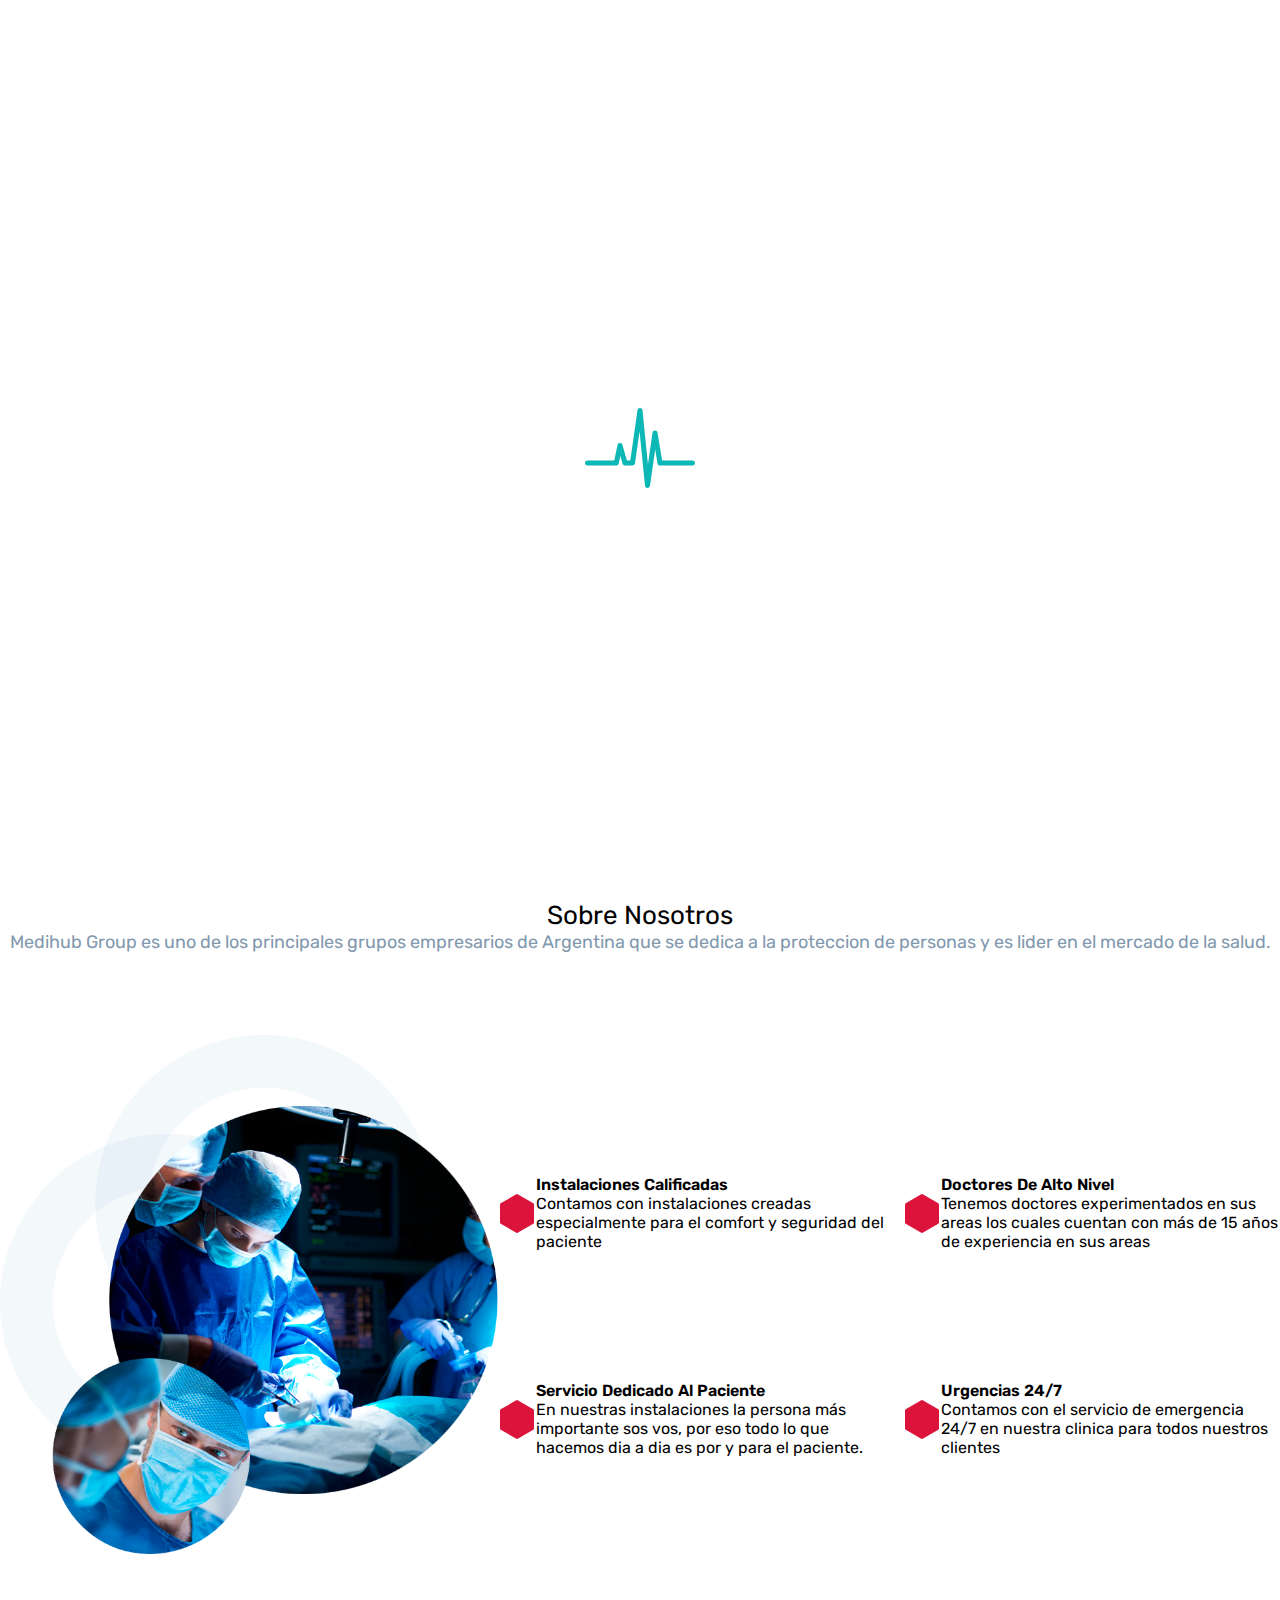
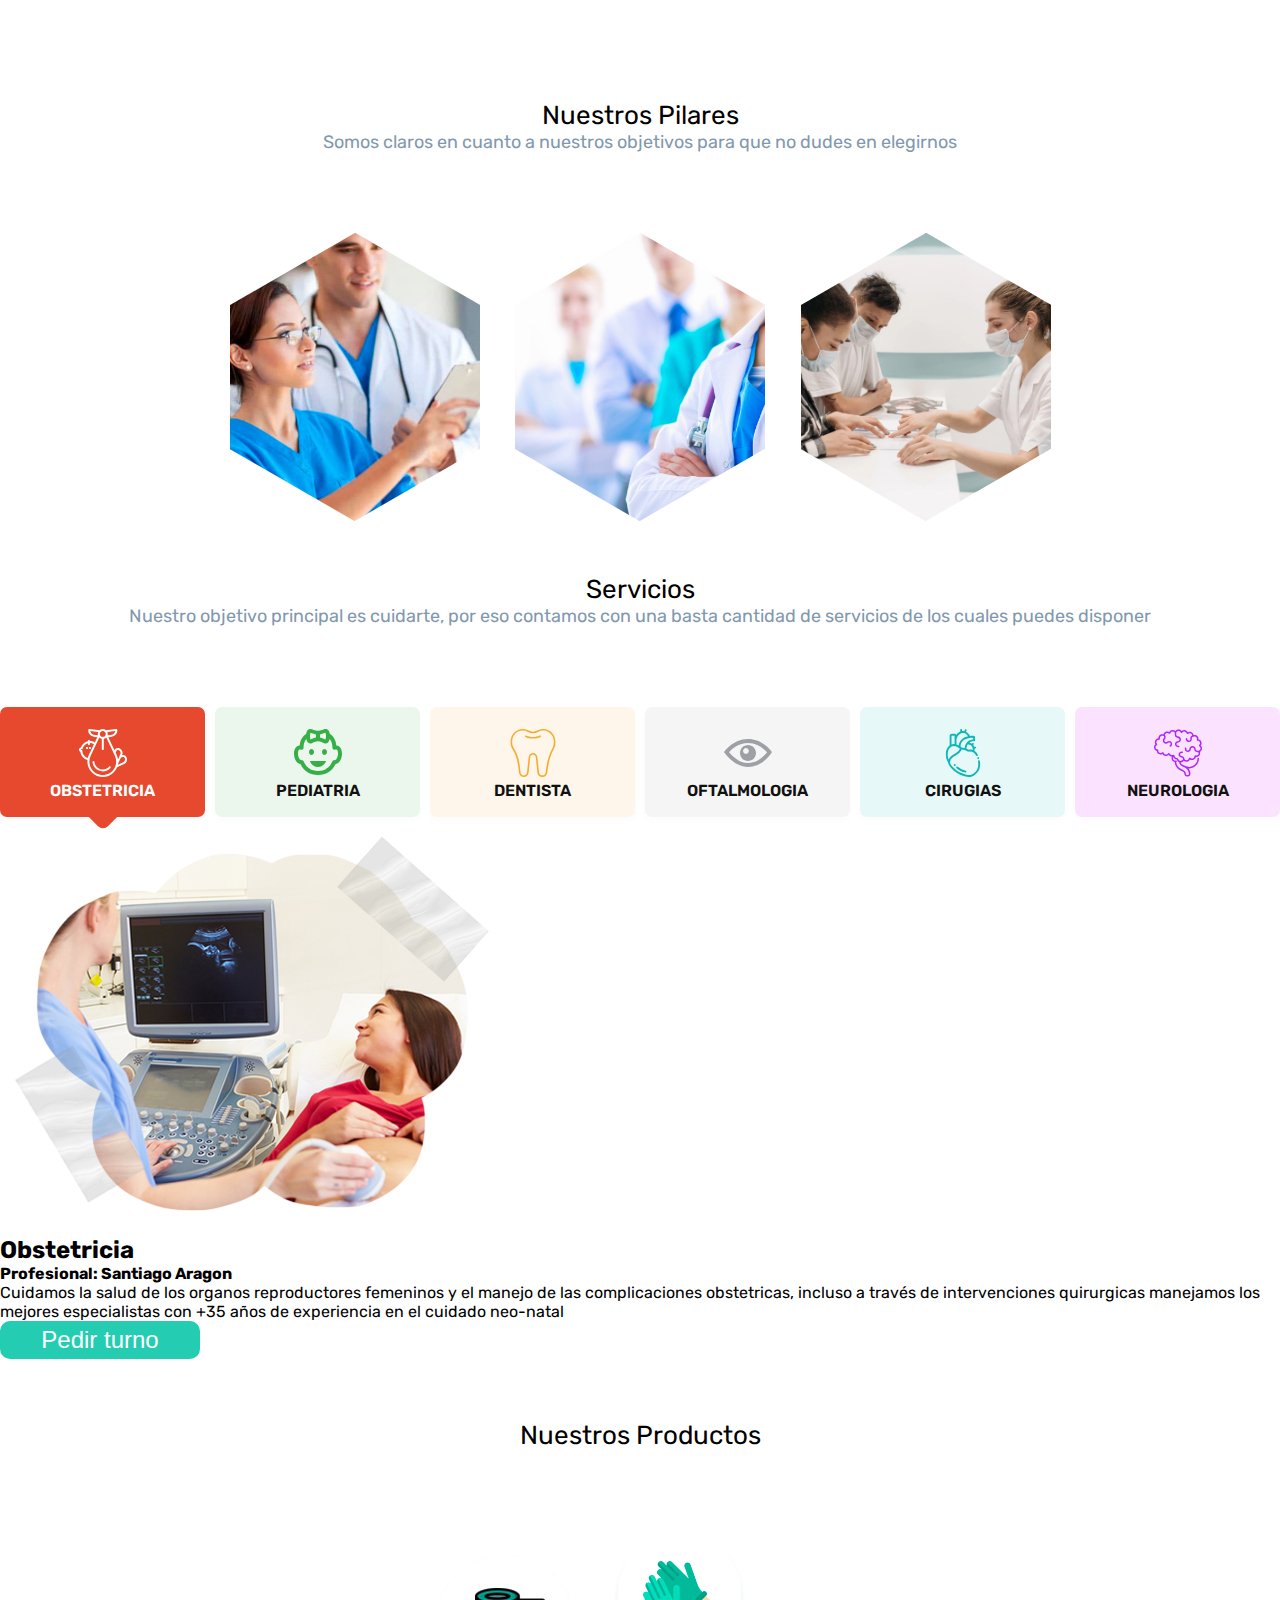
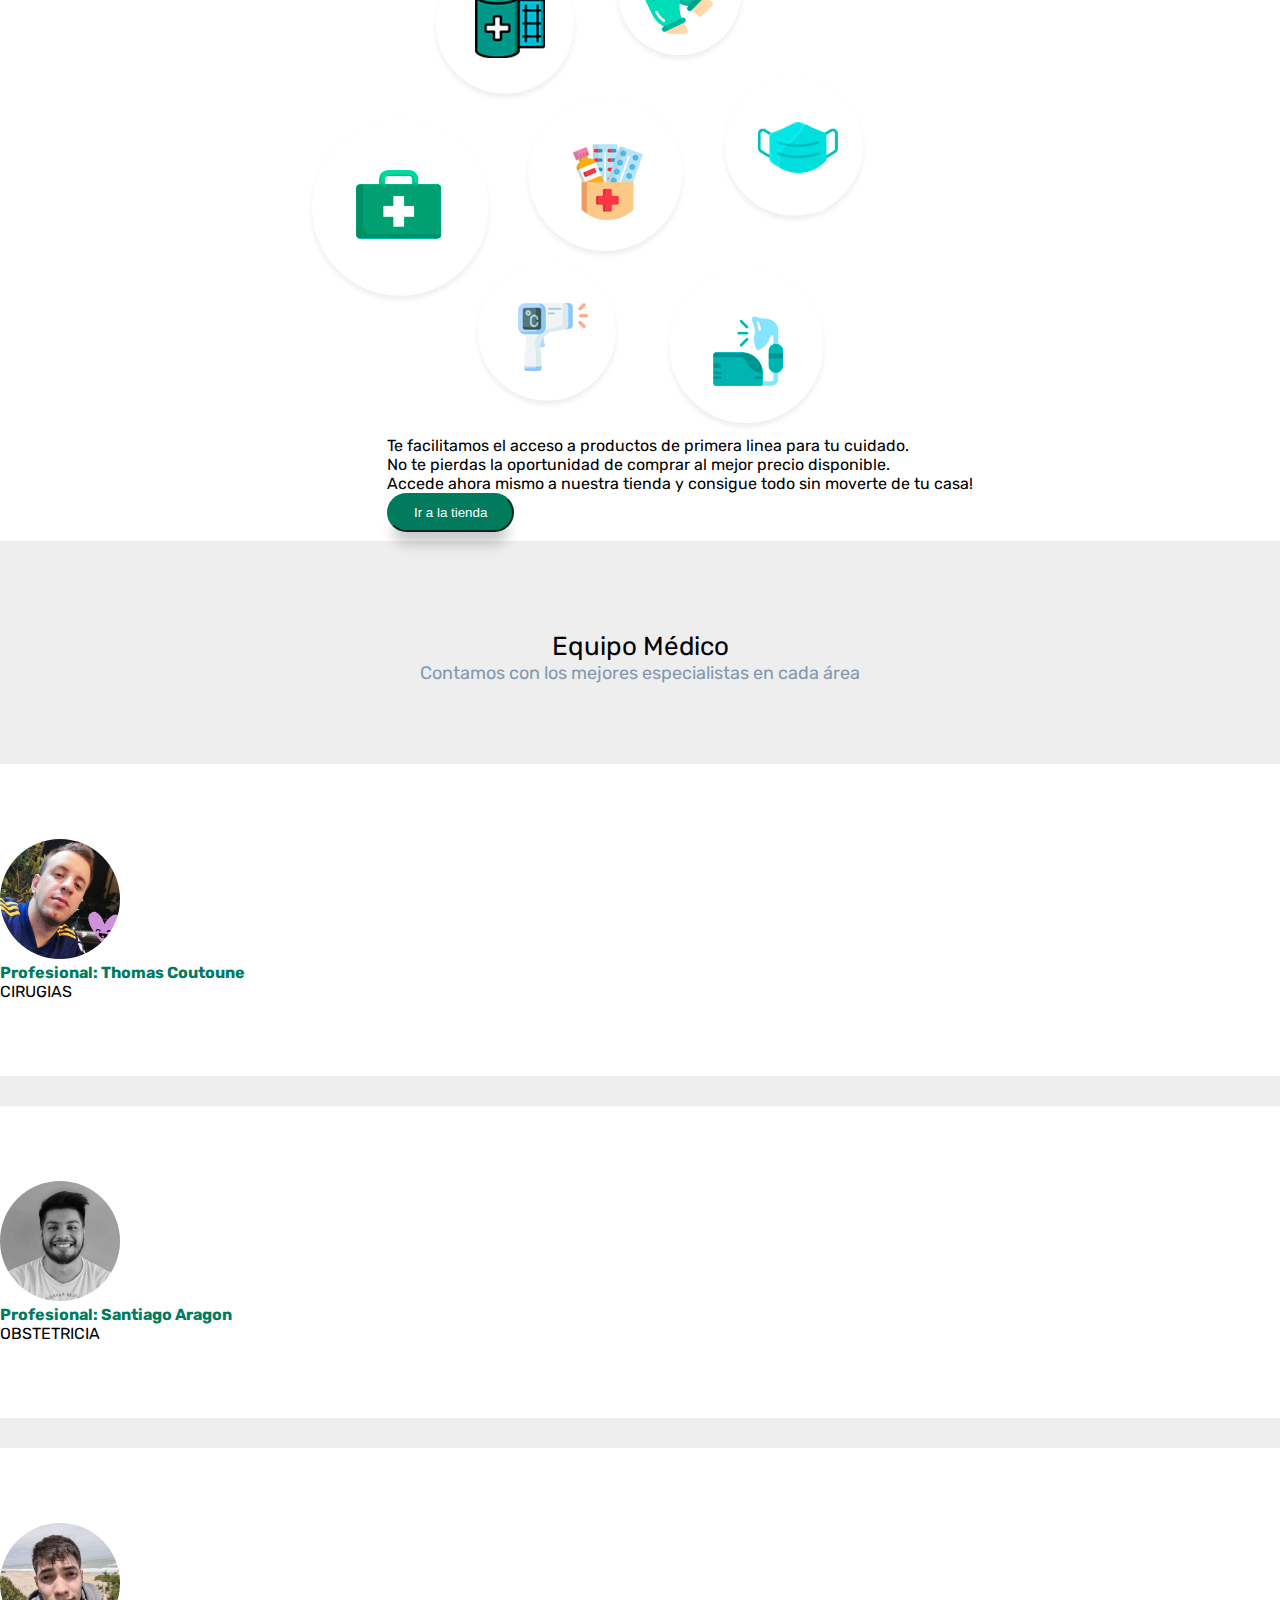
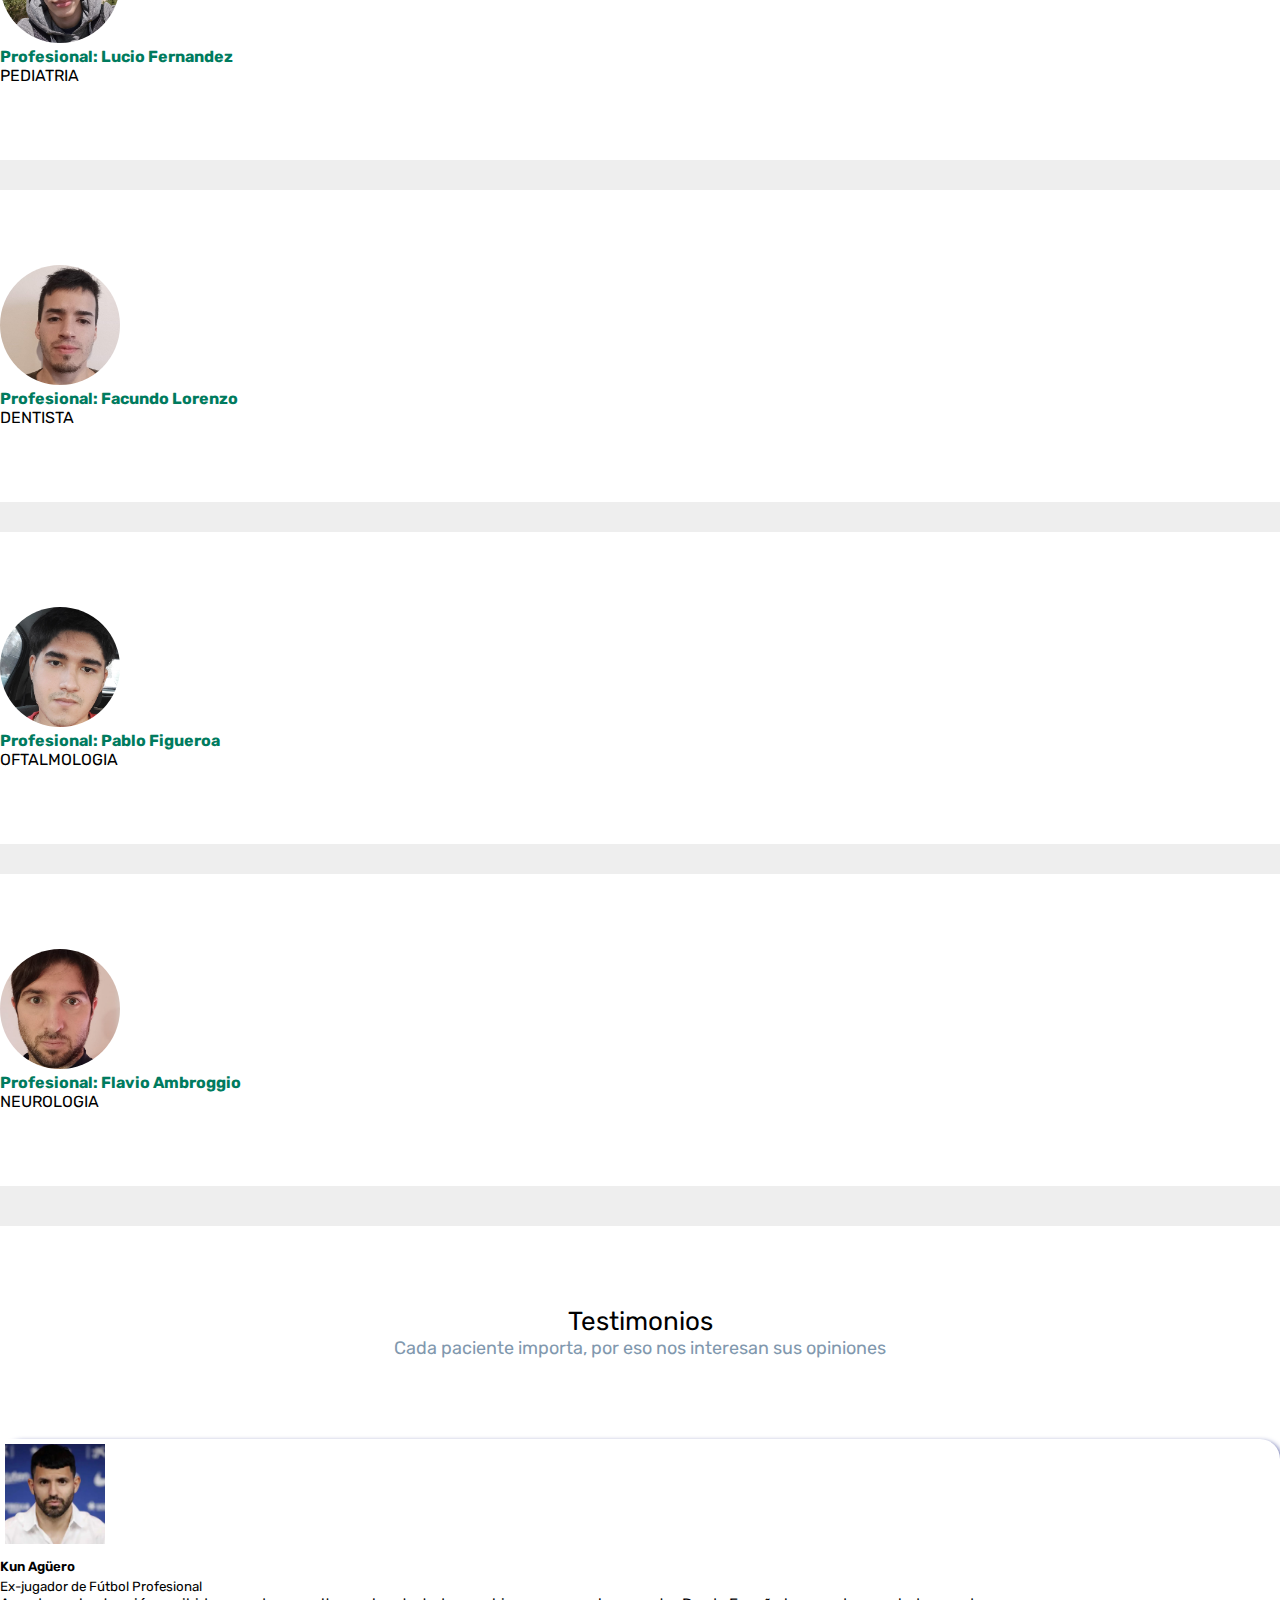
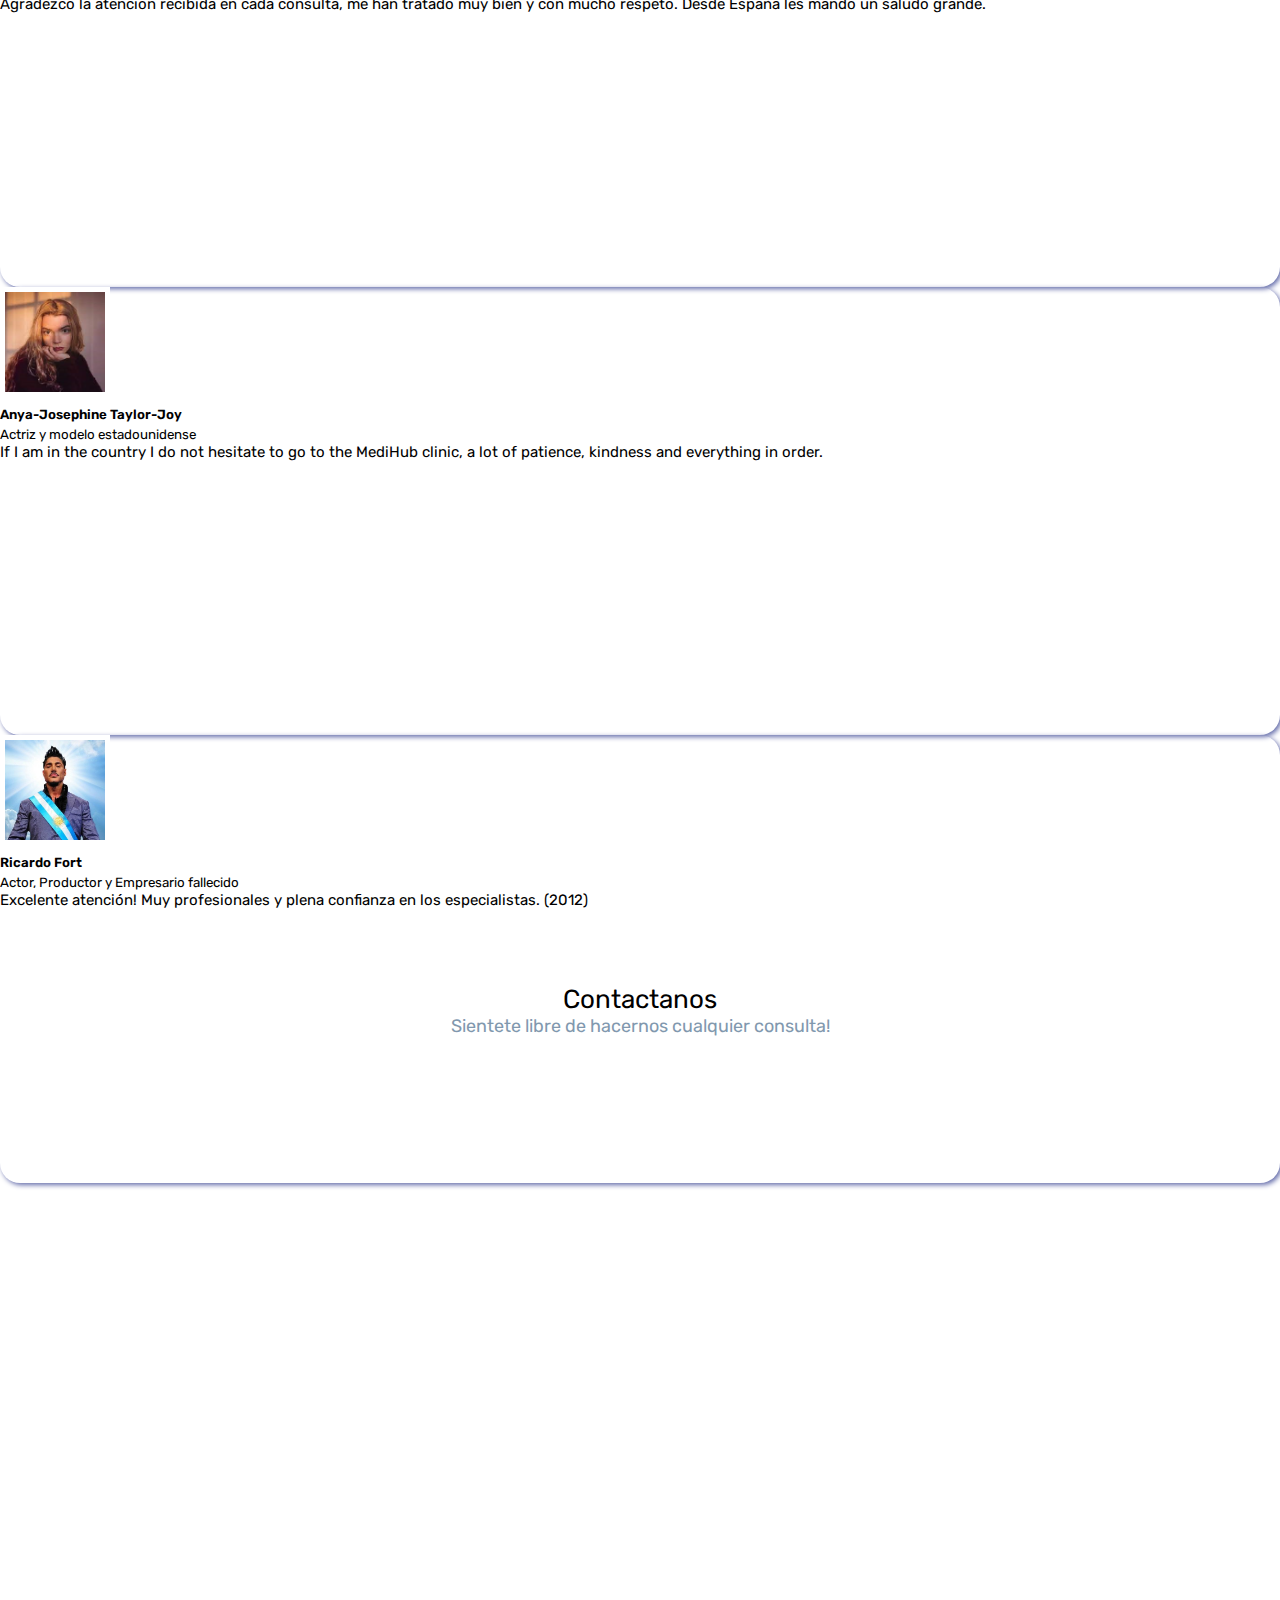
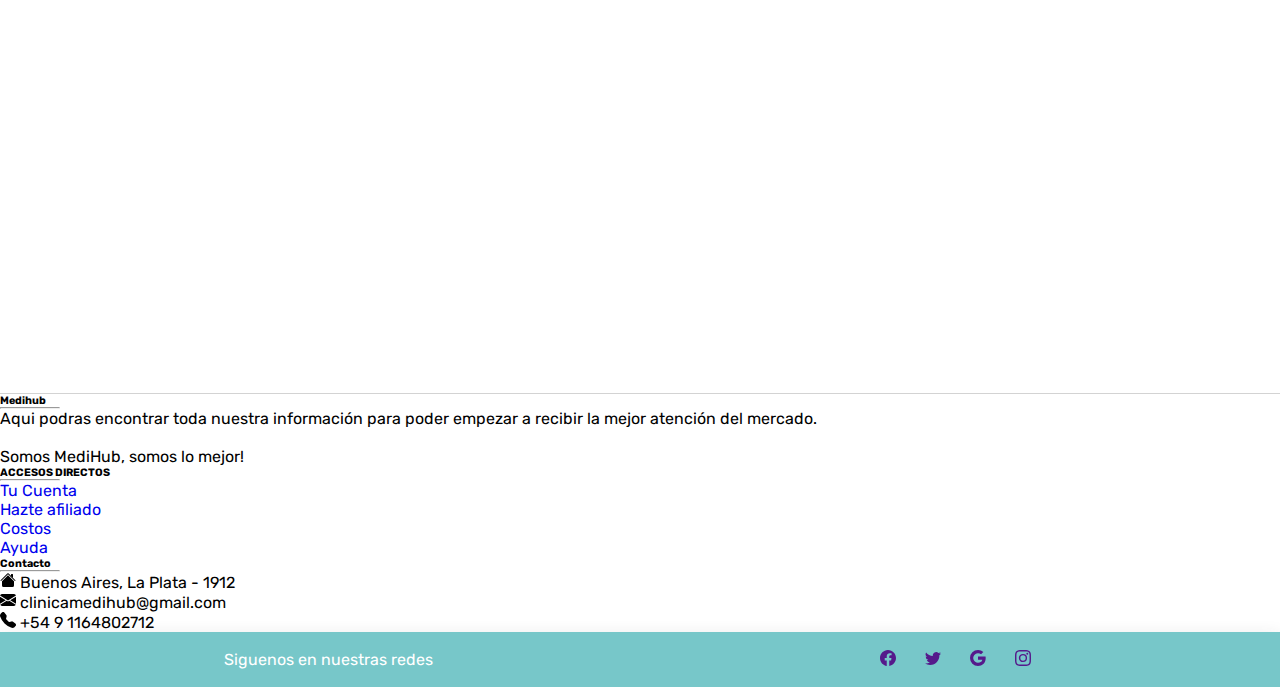
==== src/main/resources/static/web/index.html @ d52a4ddb "Merge pull request #104 from SantyAragon/luc" ====
<!DOCTYPE html>
<html lang="es">

<head>
    <meta charset="UTF-8">
    <meta http-equiv="X-UA-Compatible" content="IE=edge">
    <meta name="viewport" content="width=device-width, initial-scale=1.0">

    <!-- FONTS -->
    <link rel="preconnect" href="https://fonts.googleapis.com">
    <link rel="preconnect" href="https://fonts.gstatic.com" crossorigin>
    <link href="https://fonts.googleapis.com/css2?family=Bebas+Neue&family=Rubik:wght@300&display=swap"
        rel="stylesheet">

    <!-- LINK BOOTSTRAP -->
    <link href="https://cdn.jsdelivr.net/npm/bootstrap@5.1.3/dist/css/bootstrap.min.css" rel="stylesheet"
        integrity="sha384-1BmE4kWBq78iYhFldvKuhfTAU6auU8tT94WrHftjDbrCEXSU1oBoqyl2QvZ6jIW3" crossorigin="anonymous" />

    <!-- LINK FAVICON -->
    <link rel="shortcut icon" href="./assets/favicon.png" type="image/x-icon">

    <!-- LINK FONTAWESOME ICONS -->
    <script src="https://kit.fontawesome.com/a9e21e8a67.js" crossorigin="anonymous"></script>

    <!-- LINK ANIMATE AOS -->
    <link href="https://unpkg.com/aos@2.3.1/dist/aos.css" rel="stylesheet">

    <!-- JQUERY -->
    <script src="https://ajax.googleapis.com/ajax/libs/jquery/3.6.0/jquery.min.js"></script>

    <!-- RIPPLES -->
    <script src="./scripts/ripples.min.js"></script>

    <!-- LINK CSS -->
    <link rel="stylesheet" href="./styles/custom.css">

    <title>Clinica - Home</title>

</head>

<body>
    <div id="app">

        <!-- LOADER -->
        <div class="st-perloader">
            <div class="st-perloader-in">
                <div class="st-wave-first">
                    <svg enable-background="new 0 0 300.08 300.08" viewBox="0 0 300.08 300.08"
                        xmlns="http://www.w3.org/2000/svg">
                        <g>
                            <path
                                d="m293.26 184.14h-82.877l-12.692-76.138c-.546-3.287-3.396-5.701-6.718-5.701-.034 0-.061 0-.089 0-3.369.027-6.199 2.523-6.677 5.845l-12.507 87.602-14.874-148.69c-.355-3.43-3.205-6.056-6.643-6.138-.048 0-.096 0-.143 0-3.39 0-6.274 2.489-6.752 5.852l-19.621 137.368h-9.405l-12.221-42.782c-.866-3.028-3.812-5.149-6.8-4.944-3.13.109-5.777 2.332-6.431 5.395l-8.941 42.332h-73.049c-3.771 0-6.82 3.049-6.82 6.82 0 3.778 3.049 6.82 6.82 6.82h78.566c3.219 0 6.002-2.251 6.67-5.408l4.406-20.856 6.09 21.313c.839 2.939 3.526 4.951 6.568 4.951h20.46c3.396 0 6.274-2.489 6.752-5.845l12.508-87.596 14.874 148.683c.355 3.437 3.205 6.056 6.643 6.138h.143c3.39 0 6.274-2.489 6.752-5.845l14.227-99.599 6.397 38.362c.546 3.287 3.396 5.702 6.725 5.702h88.66c3.771 0 6.82-3.049 6.82-6.82-.001-3.772-3.05-6.821-6.821-6.821z" />
                        </g>
                    </svg>
                </div>
                <div class="st-wave-second">
                    <svg enable-background="new 0 0 300.08 300.08" viewBox="0 0 300.08 300.08"
                        xmlns="http://www.w3.org/2000/svg">
                        <g>
                            <path
                                d="m293.26 184.14h-82.877l-12.692-76.138c-.546-3.287-3.396-5.701-6.718-5.701-.034 0-.061 0-.089 0-3.369.027-6.199 2.523-6.677 5.845l-12.507 87.602-14.874-148.69c-.355-3.43-3.205-6.056-6.643-6.138-.048 0-.096 0-.143 0-3.39 0-6.274 2.489-6.752 5.852l-19.621 137.368h-9.405l-12.221-42.782c-.866-3.028-3.812-5.149-6.8-4.944-3.13.109-5.777 2.332-6.431 5.395l-8.941 42.332h-73.049c-3.771 0-6.82 3.049-6.82 6.82 0 3.778 3.049 6.82 6.82 6.82h78.566c3.219 0 6.002-2.251 6.67-5.408l4.406-20.856 6.09 21.313c.839 2.939 3.526 4.951 6.568 4.951h20.46c3.396 0 6.274-2.489 6.752-5.845l12.508-87.596 14.874 148.683c.355 3.437 3.205 6.056 6.643 6.138h.143c3.39 0 6.274-2.489 6.752-5.845l14.227-99.599 6.397 38.362c.546 3.287 3.396 5.702 6.725 5.702h88.66c3.771 0 6.82-3.049 6.82-6.82-.001-3.772-3.05-6.821-6.821-6.821z" />
                        </g>
                    </svg>
                </div>
            </div>
        </div>
        <!-- LOADER -->

        <nav>
            <div class="menu-icon">
                <i class="fa-solid fa-bars"></i>
            </div>
            <div class="logo">
                <i class="fa-solid fa-staff-aesculapius"></i> MEDIHUB
            </div>
            <div class="menu">

              <ul>
                <li><a class="smoothscroll" href="#inicio">Inicio</a></li>
                <li><a class="smoothscroll" href="#sobre-nosotros">Sobre Nosotros</a></li>
                <li><a class="smoothscroll" href="#servicios">Servicios</a></li>
                <li><a class="smoothscroll" href="#productos">Productos</a></li>
                <li><a class="smoothscroll" href="#team">Especialistas</a></li>
                <li><a class="smoothscroll" href="#contacto">Contacto</a></li>
                <li class="boton-login"><a href="./login.html">Iniciar</a></li>
              </ul>
            </div>
        </nav>

        <div class="header-container st-ripple-version" id="inicio">
            <header>

            </header>

            <div class="background-olas">
                <img id="olas-bg" src="./assets/olas-bg.png" alt="background olas">
            </div>

            <div class="container-head">
                <div class="row">
                    <div class="container-head-data d-flex justify-content-around flex-wrap">
                        <div class="col-lg-5 d-flex flex-column justify-content-center">
                            <p class="fw-bolder bienvenidos-p" data-aos="zoom-in">
                                BIENVENIDOS A MEDIHUB!
                            </p>
                            <h1 class="fw-bolder" data-aos="fade-up" data-aos-delay="2000" data-aos-duration="400">Tu
                                salud nos importa
                            </h1>
                            <p class="fw-bolder" data-aos="fade-up" data-aos-delay="2200" data-aos-duration="400">
                                Trabajamos para mejorar
                                la
                                salud de nuestros clientes y sus familiares. Con el objetivo de que todos puedan
                                contar con nuestros servicios</p>
                        </div>

                        <div class="col-lg-6" data-aos="zoom-out" data-aos-delay="200" data-aos-duration="1000">
                            <div class="card one">
                                <img src="./assets/card-medica.jpg" alt="">
                            </div>
                            <div class="card two">
                                <img src="./assets/cardbg.jpg" alt="card image"> </img>
                            </div>
                        </div>
                    </div>
                </div>
            </div>

        </div>


        <!--COMIENZA EL CONTENIDO PRINCIPAL-->


        <section class="chose-us-area item-half" id="sobre-nosotros">

            <div class="sub-titulos">
                <div class="row">
                    <h2 class="row__title fs-1"><i class="fa-solid fa-heart-pulse"></i>
                        Sobre Nosotros <i class="fa-solid fa-heart-pulse"></i></h2>
                    <h3 class="row__sub fs-5">Medihub Group es uno de los principales grupos empresarios de Argentina que se
                        dedica a la proteccion
                        de personas y es lider en el mercado de la salud.</h3>
                </div>
            </div>

            <div class="container-fluid">
                <div class="container-full">
                    <div class="row">
                        <div class="col col-lg-5 col-12 circle-bg">
                            <img class="circle-medical-bg" src="./assets/circle-medical-bg.png" alt="">
                        </div>

                        <div class="col col-md-5 col-12 info">

                            <ul>
                                <li>
                                    <div class="info row col">
                                        <div class="wrapper col col-2">
                                            <span class="fa-stack">
                                                <i class="fa logo-hex fa-stack"></i>
                                                <i class="fa-solid fa-syringe fa-stack-1x"></i>
                                            </span>
                                        </div>
                                        <div class="col col-10">
                                            <h4>Instalaciones Calificadas</h4>
                                            <p>
                                                Contamos con instalaciones creadas especialmente para el comfort y
                                                seguridad del paciente

                                            </p>
                                        </div>
                                    </div>
                                </li>
                                <li>
                                    <div class="info row col">
                                        <div class="wrapper col col-2">
                                            <span class="fa-stack">
                                                <i class="fa logo-hex fa-stack"></i>
                                                <i class="fa-solid fa-hospital fa-stack-1x"></i>
                                            </span>
                                        </div>
                                        <div class="col col-10">
                                            <h4>Doctores de Alto Nivel</h4>
                                            <p>
                                                Tenemos doctores experimentados en sus areas los cuales
                                                cuentan con más de 15 años de experiencia en sus areas
                                            </p>
                                        </div>
                                    </div>
                                </li>
                                <li>
                                    <div class="info row col">
                                        <div class="wrapper col col-2">
                                            <span class="fa-stack">
                                                <i class="fa logo-hex fa-stack"></i>
                                                <i class="fa-solid fa-hand-holding-medical fa-stack-1x"></i>
                                            </span>
                                        </div>
                                        <div class="col col-10">
                                            <h4>Servicio dedicado al paciente</h4>
                                            <p>
                                                En nuestras instalaciones la persona más importante sos vos, por eso
                                                todo lo que hacemos dia a dia es por y para el paciente.
                                            </p>
                                        </div>
                                    </div>
                                </li>
                                <li>
                                    <div class="info row col">
                                        <div class="wrapper col col-2">
                                            <span class="fa-stack">
                                                <i class="fa logo-hex fa-stack"></i>
                                                <i class="fa-solid fa-stethoscope fa-stack-1x"></i>
                                            </span>
                                        </div>
                                        <div class="col col-10">
                                            <h4>Urgencias 24/7</h4>
                                            <p>
                                                Contamos con el servicio de emergencia 24/7 en nuestra clinica para
                                                todos nuestros clientes

                                            </p>
                                        </div>
                                    </div>
                                </li>
                            </ul>
                        </div>
                    </div>
                </div>
            </div>
        </section>

        <!-- // VALORES // -->
        <div class="valores mt-5 pt-5">

            <div class="sub-titulos">
                <div class="row">
                    <h2 class="row__title fs-1"><i class="fa-solid fa-heart-pulse"></i>
                        Nuestros Pilares <i class="fa-solid fa-heart-pulse"></i></h2>
                    <h3 class="row__sub fs-5">Somos claros en cuanto a nuestros objetivos para que no dudes en elegirnos</h3>
                </div>
            </div>

            <ul id="categories" class="clr ">
                <li>
                    <div>
                        <img src="./assets/clinica2.jpg" alt="">
                        <h1>Misión</h1>
                        <p>Brindar atención médica de excelencia, con calidez, a través de un equipo de salud
                            comprometido con la capacitación y la innovación tecnológica, cumpliendo con los mas
                            altos
                            estándares de calidad y seguridad y logrando la máxima satisfacción de los pacientes.
                        </p>
                    </div>
                </li>
                <li>
                    <div>
                        <img src="./assets/medico.jpg" alt="">
                        <h1>Visión</h1>
                        <p>Ser referentes en la región con una imagen clara de honestidad, responsabilidad,
                            compromiso y
                            dedicación. Donde se destaque una filosofía de mejora continua tanto en el aspecto
                            humano y
                            técnico, que fortalezca la confianza en la exactitud y precisión de los resultados.</p>
                    </div>
                </li>
                <li>
                    <div>
                        <img src="./assets/clinica.jpg" alt="">
                        <h1>Valores</h1>
                        <p>
                            Lideramos con el ejemplo.
                            Trabajamos en equipo.
                            Respetamos a la persona.
                            Nos comunicamos abierta y honestamente.
                            Compromiso con la comunidad.
                            Y, ante todo, actuamos con integridad.
                        </p>
                    </div>
                </li>
        </div>

        <!-- // SERVICIOS // -->
        <section id="servicios">
            <div id="contenedor-de-servicios">
                <div class="sub-titulos">
                    <div class="row">
                        <h2 class="row__title fs-1"><i class="fa-solid fa-heart-pulse"></i>
                            Servicios <i class="fa-solid fa-heart-pulse"></i></h2>
                        <h3 class="row__sub fs-5">Nuestro objetivo principal es cuidarte, por eso contamos con una basta
                            cantidad de servicios de los cuales puedes disponer</h3>
                    </div>
                </div>
                <div class="st-height-b120 st-height-lg-b80"></div>
                <div class="container">
                    <div class="st-tabs st-fade-tabs st-style1">
                        <ul class="st-tab-links st-style1 st-mp0">

                            <li class="st-tab-title active">
                                <a href="#OBSTETRICIA" class="st-red-box">
                                    <svg version="1.1" id="Capa_1" xmlns="http://www.w3.org/2000/svg"
                                        xmlns:xlink="http://www.w3.org/1999/xlink" x="0px" y="0px" viewBox="0 0 480 480"
                                        style="enable-background:new 0 0 480 480;" xml:space="preserve">
                                        <path id="XMLID_447_" d="M91.179,190.001c0,5.523-4.437,10-9.911,10h-1.982c-5.474,0-9.911-4.477-9.911-10s4.437-10,9.911-10h1.982
C86.742,180.001,91.179,184.478,91.179,190.001z M476.91,321.502c-4.582,12.53-13.726,22.509-25.746,28.1l-70.613,32.841
c-3.45,8.676-7.71,17.119-12.771,25.222C339.489,452.959,290.92,480,237.859,480c-53.062,0-101.63-27.041-129.921-72.335
c-18.624-29.818-26.384-64.226-22.981-98.036c-37.324-9.799-65.52-41.852-70.615-80.568C5.924,225.474,0,217.059,0,207.274
c0-11.516,8.203-21.134,19.023-23.218c11.174-31.712,38.055-55.052,70.174-61.952v-2.103c0-5.523,4.437-10,9.911-10
c5.474,0,9.911,4.477,9.911,10c17.642,0,34.456,4.736,49.266,13.794l24.645-51.994l-26.987-2.989
c-18.468-2.046-35.215-10.254-47.156-23.115C96.453,42.414,90.672,25.798,92.509,8.91c0.597-5.489,5.489-9.448,10.933-8.849
l102.885,11.396c8.573-7.153,19.564-11.456,31.532-11.456s22.958,4.303,31.532,11.456L372.276,0.061
c5.44-0.605,10.336,3.36,10.933,8.849c1.837,16.888-3.944,33.504-16.278,46.787c-11.941,12.86-28.688,21.069-47.156,23.115
l-26.987,2.989l62.144,131.106l0.04-0.085c9.392-19.917,33.091-28.411,52.83-18.934c24.673,11.846,35.196,41.737,23.456,66.632
l-0.177,0.378c17.742-3.855,36.434,5.058,44.341,22.365C480.964,295.392,481.492,308.973,476.91,321.502z M283.291,30.038
c2.65,6.118,4.122,12.871,4.122,19.963c0,4.296-0.54,8.466-1.554,12.447l31.753-3.518c13.768-1.525,26.146-7.53,34.854-16.908
c5.753-6.196,9.403-13.364,10.709-20.834L283.291,30.038z M208.127,50.001c0,13.325,8.656,24.649,20.591,28.55
c2.838,0.925,5.842,1.427,8.926,1.449c0.012,0,0.023,0,0.036,0c0.014,0,0.028,0,0.04,0c0.018,0,0.036,0,0.053,0
c0.015,0,0.03,0,0.044,0c0.028,0,0.057,0,0.085,0c0.014,0,0.03,0,0.044,0c0.017-0.001,0.035,0,0.053,0c0.013,0,0.027,0,0.04,0
c0.013,0,0.025,0,0.036,0c3.087-0.022,6.094-0.525,8.935-1.453c11.932-3.902,20.581-15.224,20.581-28.546
c0-16.542-13.338-30-29.732-30S208.127,33.459,208.127,50.001z M189.86,62.448c-1.015-3.981-1.554-8.151-1.554-12.447
c0-7.093,1.472-13.846,4.122-19.963l-79.885-8.849c1.307,7.47,4.956,14.638,10.709,20.834c8.708,9.378,21.086,15.383,34.854,16.908
L189.86,62.448z M99.319,258.195l50.359-106.243c-12.12-7.842-26.031-11.952-40.659-11.952v10c0,5.523-4.437,10-9.911,10
c-5.474,0-9.911-4.477-9.911-10v-7.328c-25.415,6.983-46.061,27.089-53.207,53.59c-1.174,4.354-5.092,7.374-9.563,7.374h-3.001
c-1.987,0-3.604,1.631-3.604,3.637c0,2.005,1.617,3.636,3.604,3.636h0.118c5.274,0,9.624,4.167,9.897,9.482
c1.684,32.751,24.178,60.603,54.819,69.417C90.775,279.047,94.459,268.448,99.319,258.195z M358.517,266.824l-12.468-26.304
c-0.022-0.045-0.043-0.09-0.064-0.135L272.632,85.631c-5.616,5.58-12.494,9.747-20.054,12.119c-1.57,0.494-3.176,0.911-4.808,1.247
v101.004c0,5.523-4.437,10-9.911,10s-9.911-4.477-9.911-10V98.997c-1.631-0.335-3.235-0.752-4.804-1.246
c-7.563-2.372-14.44-6.539-20.058-12.12l-31.855,67.205c-0.055,0.122-0.112,0.244-0.172,0.364l-53.858,113.624
c-19.939,42.065-17.132,90.729,7.507,130.177C149.347,436.449,191.646,460,237.859,460s88.512-23.551,113.152-62.999
c5.056-8.095,9.192-16.575,12.401-25.31c0.023-0.065,0.047-0.13,0.072-0.195C375.837,337.717,374.334,300.193,358.517,266.824z
 M389.814,302.089l11.869-25.285c0.218-0.612,0.495-1.202,0.827-1.762l10.843-23.099c7.051-14.954,0.738-32.889-14.066-39.996
c-9.87-4.738-21.72-0.491-26.416,9.467l-6.935,14.707l10.463,22.074C383.099,272.331,387.562,287.11,389.814,302.089z
 M457.422,291.636c-2.216-4.852-6.172-8.542-11.139-10.392c-4.966-1.849-10.351-1.636-15.159,0.6l-12.63,5.875l-27.841,59.312
c-0.257,0.547-0.557,1.06-0.893,1.537c-0.423,2.764-0.923,5.525-1.496,8.267l54.605-25.395c7.212-3.354,12.699-9.342,15.448-16.86
C461.063,307.061,460.746,298.913,457.422,291.636z M299.895,376.538c-15.998,17.792-38.029,27.591-62.036,27.591
c-42.748,0-78.666-32.359-83.548-75.27c-0.624-5.487-5.539-9.423-10.976-8.794c-5.438,0.63-9.34,5.588-8.716,11.075
c6.032,53.012,50.416,92.988,103.241,92.988c29.669,0,56.914-12.129,76.716-34.153c3.678-4.09,3.373-10.415-0.681-14.125
C309.841,372.14,303.572,372.448,299.895,376.538z M111.001,180.001h-1.982c-5.474,0-9.911,4.477-9.911,10s4.437,10,9.911,10h1.982
c5.474,0,9.911-4.477,9.911-10S116.475,180.001,111.001,180.001z" />
                                    </svg>
                                    <span>OBSTETRICIA</span>
                                </a>
                            </li>

                            <li class="st-tab-title">
                                <a href="#PEDIATRIA" class="st-green-box">
                                    <svg xmlns="http://www.w3.org/2000/svg" width="24" height="24" viewBox="0 0 24 24">
                                        <path
                                            d="M16.5 11.5c0 .828-.56 1.5-1.25 1.5s-1.25-.672-1.25-1.5.56-1.5 1.25-1.5 1.25.672 1.25 1.5zm-6.5 0c0-.828-.56-1.5-1.25-1.5s-1.25.672-1.25 1.5.56 1.5 1.25 1.5 1.25-.672 1.25-1.5zm2 7.5c3.156 0 4-3 4-3h-8s.75 3 4 3zm12-6.574c0 1.916-.888 4.709-3.28 5.182-1.771 3.579-4.701 5.392-8.72 5.392s-6.949-1.813-8.72-5.392c-2.392-.473-3.28-3.266-3.28-5.182 0-2.142.8-4.079 2.826-4.222.208-2.413 1.293-4.47 3.282-5.789.311-1.916 1.214-2.415 2.096-2.415.519 0 2.569.875 3.796.875 1.079 0 3.193-.875 3.795-.875.875 0 1.784.488 2.097 2.412 1.86 1.226 3.061 3.225 3.282 5.793 2.032.142 2.826 2.093 2.826 4.221zm-11-9.675v1.547c.741.152 1.627.444 2.707.911.396-.757.388-2.549-.006-3.279-.528.2-1.689.615-2.701.821zm-4.706 2.461c1.088-.46 1.977-.751 2.706-.906v-1.537c-1.055-.197-2.178-.619-2.704-.832-.393.745-.394 2.526-.002 3.275zm13.075 5.098c-.272-.177-.613-.104-.756-.041-.669.3-1.427-.205-1.406-.941.034-1.232-.193-2.944-1.363-4.308-.398 1.897-1.487 2.47-2.513 2.197-.952-.256-2.122-1.045-3.331-1.045-1.125 0-2.456.812-3.332 1.044-1.017.274-2.113-.294-2.512-2.196-1.17 1.364-1.397 3.076-1.363 4.308.021.733-.733 1.241-1.406.941-.142-.063-.484-.136-.756.041-1.102.717-.798 5.326 1.336 5.367.389.008.738.24.896.595 1.408 3.181 3.743 4.728 7.137 4.728s5.729-1.547 7.137-4.729c.158-.355.507-.587.896-.595 2.135-.041 2.438-4.65 1.336-5.366z" />
                                    </svg>
                                    <span>PEDIATRIA</span>
                                </a>
                            </li>

                            <li class="st-tab-title">
                                <a href="#DENTISTA" class="st-orange-box">
                                    <svg version="1.1" xmlns="http://www.w3.org/2000/svg"
                                        xmlns:xlink="http://www.w3.org/1999/xlink" x="0px" y="0px"
                                        viewBox="0 0 480.335 480.335" xml:space="preserve">
                                        <g>
                                            <path
                                                d="M341.311,0c-6.249,0.011-12.488,0.5-18.662,1.462c-14.488,2.469-28.449,7.393-41.28,14.56
                              c-25.694,13.956-56.706,13.956-82.4,0c-12.835-7.142-26.796-12.039-41.28-14.48C90.764-8.885,28.058,36.915,17.63,103.84
                              c-0.958,6.148-1.447,12.36-1.462,18.582v13.6c-0.142,22.285,5.925,44.169,17.52,63.2c30.684,49.633,50.202,105.349,57.2,163.28
                              l8.88,73.52c2.439,22.858,20.241,41.057,43.04,44c26.339,3.001,50.124-15.918,53.125-42.258c0.027-0.234,0.052-0.468,0.075-0.702
                              l16.72-156.16c1.639-15.155,15.253-26.111,30.408-24.472c12.894,1.394,23.078,11.578,24.472,24.472l16.72,155.92
                              c2.474,24.619,23.257,43.324,48,43.2h1.36c23.909,0.276,44.375-17.086,48-40.72l12.4-77.84c9.56-57.745,28.475-113.545,56-165.2
                              c9.255-17.588,14.087-37.166,14.08-57.04v-16.8C464.048,54.69,409.043-0.12,341.311,0z M448.169,139.222
                              c-0.046,17.675-4.442,35.066-12.8,50.64c-28.409,52.741-47.746,109.885-57.2,169.04l-12.48,77.92
                              c-2.393,15.777-16.043,27.38-32,27.2h-1.36c-16.523,0.079-30.389-12.435-32-28.88l-16.72-155.12
                              c-1.998-23.997-23.071-41.83-47.068-39.831c-20.83,1.735-37.499,18.008-39.732,38.791l-16.64,155.28
                              c-1.287,14.018-11.354,25.662-25.04,28.96c-17.185,4.123-34.459-6.466-38.582-23.652c-0.318-1.326-0.551-2.672-0.698-4.028
                              l-10.24-85.2c-7.763-56.732-27.566-111.148-58.08-159.6c-9.991-16.508-15.3-35.424-15.36-54.72v-13.6
                              C32.174,63.659,79.816,16.027,138.579,16.032c18.05,0.002,35.804,4.596,51.589,13.349c31.071,17.367,68.929,17.367,100,0v0.08
                              c51.39-28.498,116.153-9.94,144.651,41.45c8.741,15.762,13.334,33.486,13.349,51.51V139.222z" />
                                            <path
                                                d="M308.089,65.062c-21.091,10.424-44.401,15.559-67.92,14.96c-23.572,0.625-46.941-4.51-68.08-14.96
                              c-3.845-2.158-8.711-0.798-10.88,3.04c-2.158,3.845-0.798,8.711,3.04,10.88c23.519,11.841,49.597,17.694,75.92,17.04
                              c26.323,0.654,52.401-5.199,75.92-17.04c3.844-2.209,5.169-7.116,2.96-10.96C316.84,64.178,311.933,62.853,308.089,65.062z" />
                                        </g>
                                    </svg>
                                    <span>DENTISTA</span>
                                </a>
                            </li>

                            <li class="st-tab-title">
                                <a href="#OFTALMOLOGIA" class="st-gray-box">
                                    <svg xmlns="http://www.w3.org/2000/svg" width="24" height="24" viewBox="0 0 24 24">
                                        <path
                                            d="M12.015 7c4.751 0 8.063 3.012 9.504 4.636-1.401 1.837-4.713 5.364-9.504 5.364-4.42 0-7.93-3.536-9.478-5.407 1.493-1.647 4.817-4.593 9.478-4.593zm0-2c-7.569 0-12.015 6.551-12.015 6.551s4.835 7.449 12.015 7.449c7.733 0 11.985-7.449 11.985-7.449s-4.291-6.551-11.985-6.551zm-.015 3c-2.21 0-4 1.791-4 4s1.79 4 4 4c2.209 0 4-1.791 4-4s-1.791-4-4-4zm-.004 3.999c-.564.564-1.479.564-2.044 0s-.565-1.48 0-2.044c.564-.564 1.479-.564 2.044 0s.565 1.479 0 2.044z" />
                                    </svg>
                                    <span>OFTALMOLOGIA</span>
                                </a>
                            </li>

                            <li class="st-tab-title">
                                <a href="#CIRUGIAS" class="st-blue-box">
                                    <svg height="512pt" viewBox="-73 0 512 512.001" width="512pt"
                                        xmlns="http://www.w3.org/2000/svg">
                                        <path
                                            d="m335.832031 313.679688c.011719.023437.023438.046874.03125.066406 1.699219 3.804687 5.304688 6.035156 9.128907 6.035156 1.367187 0 2.761718-.285156 4.105468-.882812 5.117188-2.273438 7.328125-8.105469 5.039063-13.277344-2.285157-5.171875-8.089844-7.457032-13.214844-5.203125-5.125 2.257812-7.359375 8.082031-5.089844 13.261719zm0 0" />
                                        <path
                                            d="m363.421875 342.824219c-.859375-5.453125-5.980469-9.179688-11.4375-8.3125-5.453125.859375-9.175781 5.980469-8.3125 11.4375 2.242187 14.207031 2.859375 28.6875 1.828125 43.035156-2.390625 33.261719-19.203125 63.617187-46.128906 83.289063l-6.761719 4.9375c-13.246094 9.675781-28.914063 14.789062-45.316406 14.789062-5.9375 0-11.878907-.691406-17.652344-2.054688l-26.5-6.257812c-51.21875-12.09375-97.9375-40.515625-131.550781-80.027344-14.941406-17.566406-21.679688-30.34375-26.855469-43.503906.414063-1.335938.5625-2.777344.367187-4.257812-.054687-.429688-4.976562-43.621094 55.933594-71.347657 41.773438-19.015625 61.316406-51.535156 68.117188-65.554687 45.796875 6.320312 61.558594 19.210937 62.730468 20.222656 2.417969 2.5625 5.753907 3.390625 9.207032 2.609375.832031-.1875 1.65625-.367187 2.476562-.539063 32.042969-6.726562 65.09375 10.339844 78.601563 40.5625 2.253906 5.042969 8.167969 7.304688 13.210937 5.050782 5.042969-2.253906 7.300782-8.167969 5.050782-13.210938-7.652344-17.113281-20.519532-31.523437-36.539063-41.097656.007813-.035156.023437-.066406.035156-.101562 2.015625-6.441407 3.035157-13.160157 3.035157-19.964844 0-1.363282-.054688-2.714844-.132813-4.058594h6.9375c5.519531 0 10-4.476562 10-10s-4.480469-10-10-10h-11.304687c-2.570313-6.632812-6.160157-12.761719-10.59375-18.179688l4.527343-4.527343c3.90625-3.90625 3.90625-10.238281 0-14.144531-3.90625-3.902344-10.234375-3.902344-14.140625 0l-5.234375 5.234374c-8.109375-5.382812-17.457031-9.042968-27.519531-10.457031 13.25-10.597656 30.65625-15.617187 51.867188-14.894531 2.707031.101562 5.339843-.921875 7.292968-2.804688 1.949219-1.882812 3.046875-4.476562 3.046875-7.1875v-38.09375c0-5.203124-3.988281-9.535156-9.175781-9.964843-1.621094-.132813-20.347656-1.558594-44.695312 1.371093-10.886719-21.066406-26.210938-36.714843-43.835938-45.402343l7.078125-10.566407c3.074219-4.589843 1.84375-10.800781-2.746094-13.871093-4.585937-3.074219-10.796875-1.847657-13.871093 2.742187l-10.132813 15.128906c-4.320313-.796874-8.722656-1.222656-13.179687-1.222656-2.570313 0-5.128907.144532-7.664063.414063v-12.042969c0-5.523438-4.476563-10-10-10s-10 4.476562-10 10v17.101562c-9.382813 3.820313-18.269531 9.589844-26.386719 17.230469-6.074218 5.714844-11.539062 12.324219-16.332031 19.65625-3.75-7.398437-11.429687-12.488281-20.277344-12.488281h-27.144531c-12.53125 0-22.726562 10.195312-22.726562 22.726562v102.222657c-5.03125 3.910156-9.882813 8.492187-14.523438 13.785156-21.921875 25.003906-26.285156 57.769531-26.0859375 80.851563.2265625 26.109374 6.5390625 52.726562 16.5156255 69.792968 1.507812 4.039063 2.863281 7.933594 4.179687 11.710938 6.722656 19.273437 13.070313 37.480468 35.652344 64.027344 36.355469 42.738281 86.851562 73.46875 142.191406 86.535156l26.496094 6.257812c7.28125 1.71875 14.765625 2.589844 22.25 2.589844 20.671875 0 40.421875-6.445312 57.109375-18.636719l6.761718-4.9375c31.6875-23.148437 51.472657-58.867187 54.285157-98.007812 1.140625-15.867188.457031-31.878907-2.027344-47.59375zm-122.03125-121.492188c-4.03125-2.804687-10.902344-6.800781-21.640625-10.808593.828125-9.625 3.621094-27.761719 13.011719-44.207032 2.433593-.382812 4.917969-.585937 7.398437-.585937 25.804688 0 46.800782 20.996093 46.800782 46.800781 0 3.972656-.503907 7.894531-1.480469 11.695312-14.195313-4.601562-29.398438-5.636718-44.089844-2.894531zm50.316406-128.277343v18.5c-24.773437 1.074218-45.210937 9.347656-60.859375 24.652343-21.976562 21.503907-28.605468 51.375-30.59375 68.347657-9.566406-2.386719-20.925781-4.539063-34.367187-6.144532-3.039063-2.816406-6.066407-5.472656-9.082031-7.980468.015624-.242188.035156-.480469.035156-.726563 0-26.859375 8.679687-48.484375 25.792968-64.269531 32.546876-30.019532 87.417969-32.589844 109.074219-32.378906zm-110.558593-51.425782c5.011718 0 9.949218.738282 14.753906 2.140625.003906 0 .011718.003907.015625.003907 15.9375 4.65625 30.375 16.753906 40.980469 34.527343-23.246094 5.011719-48.398438 14.539063-67.765626 32.375-18.441406 16.980469-29.050781 39.042969-31.652343 65.710938-8.183594-5.078125-16.28125-8.980469-24.265625-11.6875v-57.824219c.171875-.402344.332031-.8125.457031-1.242188 11.027344-38.28125 38.144531-64.003906 67.476563-64.003906zm-120.53125 32.597656c0-1.503906 1.222656-2.726562 2.726562-2.726562h27.144531c1.503907 0 2.726563 1.222656 2.726563 2.726562v86.167969c-3.351563-.292969-6.675782-.371093-9.980469-.222656-7.824219.347656-15.371094 1.949219-22.617187 4.769531zm-19.484376 129.195313c12.925782-14.746094 27.390626-22.574219 42.992188-23.269531 19.894531-.890625 42.785156 9.921875 66.394531 31.3125-6.105469 11.980468-23.09375 39.097656-57.769531 54.882812-38.269531 17.417969-54.605469 41.050782-61.574219 57.804688-.117187.285156-.226562.5625-.34375.84375-12.640625-28.003906-19.4375-87.65625 10.300781-121.574219zm0 0" />
                                        <path
                                            d="m126.820312 402.167969c-4.25-3.527344-10.554687-2.9375-14.082031 1.3125-3.523437 4.25-2.9375 10.554687 1.3125 14.078125 27.050781 22.445312 59.449219 38.578125 93.6875 46.664062.773438.183594 1.546875.269532 2.308594.269532 4.53125 0 8.636719-3.101563 9.722656-7.703126 1.269531-5.375-2.058593-10.761718-7.433593-12.03125-31.253907-7.378906-60.824219-22.109374-85.515626-42.589843zm0 0" />
                                        <path
                                            d="m87.867188 376.636719c-4.175782 3.617187-4.648438 9.902343-1.035157 14.074219 1.980469 2.375 4.824219 3.597656 7.691407 3.597656 2.257812 0 4.527343-.757813 6.394531-2.316406 4.242187-3.535157 4.816406-9.839844 1.28125-14.082032l-.203125-.238281c-3.617188-4.175781-9.957032-4.652344-14.128906-1.035156zm0 0" />
                                    </svg>
                                    <span>CIRUGIAS</span>
                                </a>
                            </li>

                            <li class="st-tab-title">
                                <a href="#NEUROLOGIA" class="st-violet-box">
                                    <svg version="1.1" xmlns="http://www.w3.org/2000/svg"
                                        xmlns:xlink="http://www.w3.org/1999/xlink" x="0px" y="0px"
                                        viewBox="0 0 512.001 512.001" xml:space="preserve">
                                        <g>
                                            <path d="M509.61,192.336c-0.918-2.538-2.156-5.031-3.782-7.615c-0.037-0.057-0.072-0.113-0.11-0.17l-1.203-1.81
                            c-0.031-0.046-0.064-0.094-0.096-0.14c-0.41-0.589-0.831-1.16-1.268-1.718c-0.909-1.16-1.873-2.248-2.864-3.232l-2.618-2.6
                            l2.404-2.801c1.611-1.879,2.956-4.125,4.356-7.286c0.023-0.052,0.045-0.103,0.068-0.156c0.609-1.455,1.184-2.876,1.516-4.22
                            c0.4-1.575,0.716-3.175,0.956-4.841c0.983-6.48,0.127-13.603-2.501-20.671c-0.646-1.687-1.481-3.31-2.281-4.828
                            c-0.028-0.053-0.056-0.105-0.085-0.157l-0.236-0.425c-0.789-1.423-1.535-2.767-2.348-3.82l-0.08-0.105
                            c-1.046-1.401-2.17-2.767-3.312-4.029c-1.257-1.403-2.32-2.423-3.395-3.266c-3.167-2.524-5.427-3.985-7.731-5.011
                            c-2.726-1.246-5.483-2.147-8.191-2.679l-3.58-0.704l0.403-3.627c0.305-2.749,0.274-5.672-0.084-8.618
                            c-0.284-2.514-0.959-5.094-2.261-8.626c-0.021-0.056-0.041-0.111-0.063-0.166c-2.31-5.869-6.193-11.361-11.164-15.825
                            c-2.675-2.453-5.706-4.317-8.049-5.667c-0.055-0.031-0.111-0.064-0.167-0.094c-2.427-1.324-5.16-2.405-8.593-3.404
                            c-2.402-0.7-5.133-1.097-8.595-1.251c-0.045-0.002-0.091-0.003-0.136-0.004c-0.439-0.012-0.874-0.019-1.307-0.019
                            c-0.693,0-1.718,0.018-2.759,0.114c-1.409,0.147-2.807,0.369-4.155,0.661l-3.838,0.832l-0.871-3.83
                            c-2.52-11.089-11.136-21.184-22.479-26.344c-5.557-2.53-11.384-3.814-17.318-3.814c-6.059,0-11.954,1.383-17.049,3.999
                            l-3.515,1.804l-1.819-3.509c-5.336-10.289-15.625-17.866-27.498-20.266c-2.873-0.59-5.795-0.889-8.685-0.889
                            c-9.16,0-17.872,2.979-24.531,8.388l-3.127,2.54l-2.492-3.166c-1.678-2.132-3.652-4.089-5.83-5.787
                            c-2.164-1.708-4.553-3.233-7.1-4.528c-0.092-0.046-0.184-0.092-0.279-0.135c-5.742-2.649-11.578-4.009-17.345-4.04
                            c-0.231-0.004-0.994-0.018-1.267-0.018c-5.415,0-10.942,1.173-16.426,3.486c-0.095,0.04-0.189,0.082-0.282,0.125
                            c-2.584,1.209-5.037,2.665-7.257,4.301c-2.239,1.633-4.258,3.509-6.001,5.577l-2.596,3.081l-3.042-2.644
                            c-6.867-5.972-16.002-9.26-25.722-9.26c-2.385,0-4.802,0.203-7.181,0.603c-11.937,2.003-22.471,9.187-28.178,19.216l-1.95,3.424
                            l-3.437-1.925c-5.511-3.087-11.947-4.719-18.614-4.719c-5.298,0-10.527,1.021-15.541,3.032c-0.048,0.019-0.098,0.04-0.147,0.06
                            c-3.069,1.302-5.839,2.787-8.231,4.416c-0.06,0.041-0.119,0.082-0.178,0.125c-2.441,1.759-4.691,3.721-6.686,5.831
                            c-0.064,0.067-0.125,0.134-0.185,0.203c-4.047,4.582-6.823,9.5-8.249,14.617l-1.05,3.768l-3.781-0.996
                            c-2.906-0.765-5.665-1.184-8.203-1.241c-0.038-0.001-0.074-0.001-0.111-0.001l-0.601-0.005c-2.628,0-5.332,0.259-8.037,0.77
                            c-0.063,0.012-0.124,0.024-0.186,0.038c-2.725,0.581-5.549,1.527-8.699,2.921c-2.503,1.133-5.216,2.8-8.298,5.096
                            c-0.055,0.041-0.11,0.083-0.164,0.126c-2.267,1.782-4.511,4.002-6.862,6.791c-0.059,0.07-0.117,0.142-0.175,0.214
                            c-1.765,2.244-3.398,4.854-4.855,7.76c-0.044,0.087-0.086,0.176-0.127,0.264c-2.547,5.572-3.741,11.38-3.454,16.797l0.203,3.81
                            l-3.798,0.35c-1.325,0.122-2.685,0.324-4.042,0.603c-0.095,0.019-0.19,0.041-0.284,0.064c-1.186,0.287-2.483,0.69-3.906,1.215
                            c-3.243,1.22-5.859,2.574-7.95,4.104l-0.109,0.084c-3.085,2.169-5.393,4.229-7.203,6.411l-0.115,0.136
                            c-1.076,1.241-2.119,2.559-3.101,3.914c-0.089,0.124-0.176,0.25-0.259,0.379c-0.848,1.324-1.696,2.806-2.573,4.499
                            c-3.138,5.994-4.79,13.099-4.651,20.048c0.071,2.805,0.563,5.908,1.462,9.225c0.019,0.071,0.04,0.142,0.06,0.212
                            c0.76,2.527,1.97,5.144,3.6,7.78l1.882,3.044l-2.836,2.184c-7.476,5.757-15.259,18.566-12.593,35.716
                            c0.023,0.141,0.047,0.282,0.078,0.423c0.402,1.909,0.894,3.824,1.487,5.774l0.182,0.576c0.314,1.005,0.46,1.459,0.7,2.026
                            c0.414,0.953,0.847,1.888,1.273,2.752c0.82,1.633,1.706,3.357,2.721,4.889c0.06,0.091,0.122,0.18,0.185,0.268
                            c1.081,1.499,2.25,2.966,3.433,4.303l0.312,0.345c0.518,0.577,0.916,1.013,1.316,1.396c0.077,0.073,0.154,0.144,0.234,0.214
                            c0.654,0.579,1.315,1.132,1.975,1.656c1.271,1.01,2.578,1.937,3.885,2.756c0.155,0.097,0.314,0.19,0.474,0.276
                            c2.702,1.45,5.496,2.496,8.302,3.113l3.146,0.692l-0.031,3.222c-0.029,3.008,0.36,6.078,1.125,8.878
                            c0.028,0.105,0.059,0.208,0.092,0.312c0.47,1.481,1.046,2.991,1.708,4.479c0.314,0.706,0.648,1.414,1.006,2.121
                            c0.069,0.136,0.141,0.27,0.218,0.401c0.375,0.649,0.774,1.282,1.191,1.926c0.939,1.439,1.979,2.875,3.094,4.268
                            c0.069,0.087,0.141,0.172,0.213,0.255c0.955,1.097,2.077,2.236,3.676,3.722c0.698,0.641,1.416,1.274,2.123,1.866
                            c0.592,0.484,1.125,0.85,1.554,1.144l0.591,0.409c1.489,1.015,3.055,1.985,4.655,2.882c0.119,0.067,0.239,0.13,0.361,0.191
                            c6.095,3.023,12.422,4.622,18.295,4.622c0.341,0,0.678-0.004,1.103-0.019c1.53-0.036,3.05-0.144,4.52-0.327
                            c0.058-0.006,0.116-0.015,0.175-0.023c1.514-0.221,3.037-0.61,4.13-0.906c3.05-0.857,5.574-1.887,7.713-3.152l3.409-2.013
                            l2.02,3.405c5.766,9.724,16.867,16.803,28.955,18.474c1.964,0.276,3.953,0.415,5.909,0.415c9.82,0,19.171-3.481,26.333-9.802
                            l3.04-2.682l2.616,3.096c7.284,8.618,18.178,13.783,29.893,14.173c0.551,0.017,1.098,0.004,1.647,0.001
                            c-3.008,5.793-4.655,12.299-4.655,19.072c0,20.098,14.41,36.888,33.441,40.597c1.954,36.836,24.031,70.489,57.384,86.75
                            l29.562,14.415l0.234,0.113c10.163,4.898,16.478,14.741,16.478,25.688c0,15.114,12.297,27.411,27.411,27.411h9.853
                            c15.114,0,27.411-12.297,27.411-27.411c0-21.804-7.886-42.651-21.448-59.093c2.464,0.172,4.937,0.269,7.413,0.269
                            c1.458,0,2.919-0.03,4.378-0.091c56.463-2.342,100.665-48.494,100.629-105.07c-0.002-4.464-3.622-8.079-8.084-8.079
                            c-0.001,0-0.003,0-0.005,0c-4.465,0.002-8.082,3.625-8.079,8.09c0.03,47.871-37.364,86.924-85.131,88.905
                            c-14.783,0.614-29.559-2.451-42.713-8.865l-29.562-14.415c-10.235-4.991-17.575-14.428-20.17-25.28
                            c0.069-0.005,0.138-0.003,0.206-0.009c6.341-0.507,12.016-2.109,16.84-4.746c5.092-2.755,9.358-6.313,12.684-10.575l2.465-3.161
                            l3.135,2.499c4.189,3.34,9.257,5.893,14.657,7.385c0.093,0.026,0.186,0.05,0.28,0.072c3.382,0.805,6.814,1.213,10.201,1.213
                            c2.46,0,4.977-0.22,7.28-0.636c0.036-0.006,0.071-0.013,0.107-0.021c6.424-1.25,12.051-3.593,16.652-6.914
                            c2.389-1.686,4.536-3.54,6.378-5.51c0.046-0.05,0.092-0.099,0.136-0.15c1.864-2.094,3.488-4.346,4.828-6.694l1.944-3.409
                            l3.429,1.908c2.672,1.487,5.224,2.577,7.622,3.25c2.748,0.758,5.651,1.236,8.569,1.422l0.136,0.01
                            c2.596,0.213,5.522,0.024,9.03-0.594c3.548-0.62,6.471-1.486,9.193-2.728l0.214-0.094c11.969-5.108,21.12-15.679,23.319-26.946
                            l0.721-3.696l3.729,0.528c1.288,0.182,2.661,0.36,4.146,0.36c0.001,0,0.003,0,0.005,0c1.435-0.015,2.916-0.117,4.405-0.308
                            c1.499-0.191,3.031-0.472,4.568-0.84c1.42-0.342,2.933-0.951,4.267-1.487c0.029-0.012,0.073-0.03,0.102-0.042
                            c1.5-0.624,3.014-1.343,4.5-2.137c0.055-0.029,0.11-0.059,0.164-0.089c1.32-0.746,2.62-1.69,4.062-2.758
                            c0.047-0.036,0.094-0.07,0.14-0.107c1.264-0.98,2.697-2.091,3.921-3.302c0.044-0.044,0.088-0.088,0.132-0.133
                            c1.294-1.34,2.541-2.752,3.709-4.204c0.522-0.65,1.033-1.302,1.52-1.965c0.108-0.148,0.211-0.299,0.309-0.453
                            c0.446-0.702,0.876-1.409,1.295-2.127c0.885-1.52,1.706-3.084,2.443-4.648c0.066-0.14,0.127-0.281,0.185-0.425
                            c1.315-3.269,2.227-6.432,2.71-9.398c0.021-0.127,0.039-0.254,0.053-0.383c0.299-2.626,0.585-6.041,0.14-9.192
                            c-0.475-3.331-1.19-6.078-2.184-8.398l-1.438-3.359l3.229-1.71c2.466-1.305,4.813-2.935,6.976-4.844
                            c0.082-0.072,0.163-0.147,0.241-0.222c2.278-2.181,4.22-4.473,5.817-6.886c3.599-5.558,5.942-12.11,6.595-18.393l0.014-0.124
                            C512.465,204.693,511.767,198.418,509.61,192.336z M299,396.014l29.563,14.415c0.011,0.005,0.023,0.011,0.034,0.016
                            c26.682,12.859,43.924,40.093,43.924,69.383c0,6.199-5.043,11.242-11.242,11.242h-9.853c-6.199,0-11.242-5.043-11.242-11.242
                            c0-17.213-9.82-32.636-25.661-40.27l-29.695-14.478c-27.857-13.581-46.375-41.568-48.284-72.288
                            c0.635-0.128,1.27-0.259,1.898-0.416c4.329-1.093,6.951-5.489,5.859-9.817c-1.094-4.329-5.489-6.95-9.817-5.859
                            c-2.011,0.509-4.097,0.765-6.198,0.765c-13.895,0-25.199-11.304-25.199-25.199c0-4.759,1.328-9.305,3.735-13.213
                            c6.198,14.171,19.455,24.446,34.904,26.641l2.507,0.357l0.733,2.423c2.005,6.632,5.801,12.63,10.978,17.343
                            c3.884,3.538,8.419,6.271,13.136,7.942C271.21,371.795,282.478,387.958,299,396.014z M495.64,209.173l-0.028,0.258
                            c-0.4,3.851-1.852,7.876-4.043,11.26c-0.853,1.287-2.01,2.651-3.353,3.952c-1.174,1.02-2.425,1.885-3.721,2.571l-8.118,4.298
                            c-0.232-0.021-0.466-0.036-0.703-0.036h-14.033c-9.365,0-16.982-7.617-16.982-16.982c0-18.279-14.872-33.151-33.151-33.151h-1.178
                            c-18.279,0-33.151,14.871-33.151,33.151c0,8.301-6.753,15.054-15.054,15.054c-9.365,0-16.982-7.617-16.982-16.982v-7.071
                            c0-4.465-3.62-8.084-8.084-8.084c-4.465,0-8.084,3.62-8.084,8.084v7.071c0,18.279,14.871,33.151,33.151,33.151
                            c17.216,0,31.222-14.006,31.222-31.222c0-9.365,7.617-16.982,16.982-16.982h1.178c9.365,0,16.982,7.617,16.982,16.982
                            c0,18.279,14.871,33.151,33.151,33.151h11.497l2.267,5.294c0.421,0.985,0.772,2.437,1.038,4.304
                            c0.136,0.967,0.078,2.61-0.175,4.886c-0.29,1.685-0.84,3.555-1.635,5.565c-0.511,1.07-1.078,2.141-1.684,3.183
                            c-0.265,0.454-0.538,0.905-0.819,1.354c-0.304,0.405-0.619,0.804-0.936,1.198c-0.836,1.04-1.732,2.057-2.661,3.023
                            c-0.534,0.513-1.518,1.279-2.336,1.912c-0.665,0.494-1.701,1.258-2.259,1.586c-0.992,0.527-1.991,1-2.908,1.382
                            c-0.585,0.235-1.675,0.674-2.006,0.765c-0.959,0.229-1.917,0.405-2.841,0.523c-0.868,0.111-1.718,0.17-2.457,0.179
                            c-0.372,0-1.437-0.152-1.786-0.202l-11.328-1.606c-4.262-0.606-8.245,2.234-9.069,6.456l-2.191,11.228
                            c-1.186,6.072-6.743,12.175-13.832,15.186c-0.034,0.015-0.07,0.03-0.104,0.045l-0.307,0.136c-0.033,0.015-0.068,0.03-0.1,0.045
                            c-1.443,0.662-3.126,1.146-5.308,1.527c-1.662,0.292-3.007,0.435-4.11,0.435c-0.266,0-0.531-0.008-0.887-0.037l-0.29-0.021
                            c-1.875-0.119-3.678-0.415-5.323-0.868c-0.787-0.221-2.136-0.713-4.091-1.8l-10.42-5.798c-3.874-2.156-8.758-0.79-10.954,3.059
                            l-5.907,10.355c-0.766,1.343-1.706,2.649-2.796,3.883c-1.079,1.143-2.368,2.245-3.896,3.323c-2.745,1.98-6.209,3.391-10.294,4.193
                            c-3.25,0.579-7.046,0.472-10.671-0.371c-3.26-0.919-6.28-2.439-8.742-4.402l-5.425-4.326c0.027-0.267,0.041-0.538,0.041-0.812
                            v-1.178c0-18.279-14.872-33.151-33.151-33.151c-8.301,0-15.054-6.753-15.054-15.054c0-9.365,7.617-16.982,16.982-16.982h7.07
                            c4.465,0,8.084-3.62,8.084-8.084s-3.62-8.084-8.084-8.084h-7.07c-18.279,0-33.151,14.871-33.151,33.151
                            c0,17.216,14.006,31.222,31.222,31.222c9.365,0,16.982,7.617,16.982,16.982v0.86l-6.876,8.815
                            c-1.945,2.493-4.512,4.612-7.66,6.316c-2.843,1.554-6.343,2.507-10.391,2.831c-2.021,0.158-4.149,0.009-6.362-0.439
                            c-0.033-0.008-0.067-0.015-0.101-0.023c-1.2-0.248-2.423-0.578-3.67-1.004c-2.786-0.946-5.512-2.588-7.883-4.747
                            c-3.019-2.75-5.229-6.231-6.389-10.069l-2.226-7.362c-0.911-3.012-3.486-5.221-6.601-5.664l-7.614-1.082
                            c-10.855-1.544-20.042-9.309-23.405-19.784l-3.375-10.513c-1.093-3.405-4.25-5.614-7.693-5.614c-0.593,0-1.194,0.066-1.795,0.202
                            l-10.771,2.446c-2.109,0.48-4.331,0.681-6.504,0.61c-7.15-0.238-13.739-3.319-18.077-8.452l-7.946-9.404
                            c-1.403-1.661-3.416-2.686-5.585-2.845c-2.17-0.155-4.309,0.563-5.939,2.001l-9.232,8.148c-5.07,4.475-12.051,6.514-19.315,5.496
                            c-7.232-0.999-14.014-5.202-17.279-10.707l-6.135-10.347c-2.274-3.836-7.225-5.104-11.065-2.837l-10.357,6.117
                            c-0.904,0.534-2.204,1.041-3.787,1.486c-0.902,0.244-1.605,0.405-2.09,0.482c-0.906,0.109-1.854,0.175-2.885,0.198
                            c-0.279,0.009-0.467,0.013-0.656,0.013c-3.341,0-7.116-0.985-10.93-2.849c-1.126-0.638-2.223-1.319-3.209-1.992l-0.627-0.433
                            c-0.152-0.105-0.307-0.203-0.371-0.25c-0.46-0.387-0.99-0.853-1.468-1.292c-1.063-0.988-1.796-1.719-2.351-2.344
                            c-0.747-0.942-1.44-1.902-2.051-2.84c-0.219-0.336-0.435-0.675-0.642-1.022c-0.194-0.391-0.378-0.785-0.556-1.184
                            c-0.398-0.894-0.74-1.78-1.02-2.639c-0.35-1.341-0.528-2.825-0.514-4.304l0.095-9.787c0.038-3.825-2.612-7.153-6.348-7.974
                            l-9.561-2.102c-1.273-0.279-2.581-0.764-3.889-1.442c-0.725-0.467-1.459-0.995-2.188-1.574c-0.372-0.295-0.742-0.603-1.109-0.922
                            c-0.133-0.142-0.291-0.321-0.455-0.503l-0.269-0.297c-0.744-0.841-1.525-1.82-2.267-2.838c-0.508-0.792-1.104-1.963-1.65-3.049
                            c-0.267-0.542-0.555-1.163-0.805-1.73c-0.06-0.185-0.136-0.431-0.216-0.689l-0.165-0.521c-0.41-1.347-0.766-2.725-1.063-4.1
                            c-1.596-10.762,3.33-17.764,6.513-20.215l8.616-6.634c3.283-2.529,4.124-7.131,1.945-10.656l-5.717-9.248
                            c-0.85-1.376-1.485-2.702-1.84-3.841c-0.534-1.996-0.834-3.82-0.871-5.243c-0.083-4.17,0.942-8.611,2.827-12.213
                            c0.618-1.191,1.184-2.193,1.726-3.055c0.667-0.91,1.371-1.795,2.139-2.681l0.226-0.267c0.93-1.121,2.24-2.259,4.195-3.635
                            l0.234-0.169c0.925-0.677,2.32-1.369,4.099-2.038c0.731-0.269,1.379-0.477,1.929-0.618c0.729-0.143,1.448-0.249,2.14-0.313
                            l11.543-1.065c4.325-0.399,7.561-4.143,7.33-8.481L62.89,95.757c-0.148-2.782,0.527-5.92,1.953-9.083
                            c0.929-1.833,1.926-3.44,2.965-4.78c1.565-1.845,2.979-3.263,4.32-4.328c2.07-1.537,3.824-2.635,5.154-3.238
                            c1.989-0.88,3.796-1.501,5.374-1.846c1.686-0.313,3.346-0.471,4.869-0.472l0.465,0.004c0.88,0.024,2.344,0.168,4.403,0.71
                            l11.265,2.967c6.521,6.629,6.494,17.325-0.094,23.913c-6.261,6.262-9.71,14.586-9.71,23.441c0,8.855,3.448,17.18,9.71,23.441
                            l0.833,0.833c6.261,6.261,14.586,9.71,23.441,9.71s17.18-3.448,23.441-9.71c5.87-5.869,15.42-5.869,21.289,0
                            c6.622,6.621,6.622,17.395,0,24.017l-4.999,4.999c-3.157,3.157-3.156,8.276,0,11.433c1.579,1.578,3.648,2.367,5.716,2.367
                            c2.068,0,4.138-0.789,5.717-2.368l4.998-4.999c12.925-12.925,12.925-33.956,0-46.882c-12.174-12.174-31.981-12.174-44.155,0
                            c-3.208,3.208-7.472,4.974-12.009,4.974c-4.536,0-8.8-1.767-12.008-4.974l-0.833-0.833c-3.208-3.208-4.974-7.472-4.974-12.009
                            c0-4.536,1.767-8.8,4.974-12.008c12.822-12.823,12.917-33.615,0.302-46.565l1.62-5.814c0.755-2.708,2.336-5.449,4.701-8.15
                            c1.25-1.31,2.665-2.54,4.207-3.659c1.483-0.999,3.261-1.943,5.285-2.807c3.07-1.221,6.249-1.841,9.45-1.841
                            c3.905,0,7.61,0.919,10.712,2.657l10.442,5.848c3.876,2.173,8.778,0.807,10.976-3.054l5.922-10.401
                            c3.33-5.85,9.612-10.062,16.805-11.269c1.497-0.252,3.012-0.379,4.502-0.379c5.821,0,11.188,1.88,15.113,5.292l6.38,5.548
                            c-0.001,0.053-0.008,0.105-0.008,0.157v25.038c0,18.279,14.871,33.151,33.151,33.151c9.365,0,16.982,7.617,16.982,16.982v1.178
                            c0,9.365-7.619,16.982-16.982,16.982c-17.216,0-31.222,14.006-31.222,31.222c0,18.279,14.871,33.151,33.151,33.151h7.07
                            c4.465,0,8.084-3.62,8.084-8.084c0-4.465-3.62-8.084-8.084-8.084h-7.07c-9.365,0-16.982-7.619-16.982-16.982
                            c0-8.301,6.753-15.054,15.054-15.054c18.279,0,33.151-14.872,33.151-33.151v-1.178c0-18.279-14.872-33.151-33.151-33.151
                            c-9.365,0-16.982-7.617-16.982-16.982V36.603c0-0.229-0.015-0.454-0.034-0.678l6.104-7.247c0.906-1.076,1.97-2.062,3.197-2.957
                            c1.357-1.001,2.84-1.885,4.409-2.629c3.434-1.429,6.796-2.155,9.995-2.155c0.255,0,1.001,0.016,1.009,0.016
                            c0.045,0.001,0.089,0.001,0.134,0.001c3.409,0.013,6.959,0.849,10.555,2.488c1.547,0.798,2.987,1.719,4.314,2.767
                            c1.205,0.94,2.221,1.943,3.106,3.069l7.57,9.616c1.34,1.702,3.305,2.795,5.457,3.034c2.151,0.239,4.31-0.395,5.992-1.76
                            l9.499-7.717c5.035-4.091,12.413-5.72,19.793-4.206c7.148,1.444,13.268,5.88,16.371,11.864l5.524,10.656
                            c2.049,3.953,6.906,5.505,10.87,3.471l10.679-5.482c2.821-1.449,6.161-2.214,9.663-2.214c3.608,0,7.181,0.793,10.622,2.361
                            c6.743,3.068,12.008,9.038,13.411,15.211l0.971,4.272c-5.664,2.505-10.54,6.631-14.113,12.057
                            c-4.897,7.439-6.72,16.324-5.132,25.018c0.722,3.956-0.139,7.956-2.425,11.264c-2.286,3.308-5.724,5.527-9.68,6.25
                            c-4.462,0.815-8.976-0.157-12.706-2.737c-3.732-2.579-6.236-6.457-7.051-10.919l-1.27-6.956c-0.802-4.393-5.014-7.298-9.405-6.501
                            c-4.392,0.802-7.303,5.012-6.501,9.405l1.27,6.956c1.59,8.71,6.477,16.281,13.761,21.315c5.604,3.874,12.109,5.89,18.779,5.89
                            c2,0,4.015-0.181,6.024-0.549c8.204-1.498,15.334-6.101,20.076-12.962s6.529-15.157,5.031-23.361
                            c-0.825-4.514,0.171-9.335,2.731-13.224c2.561-3.89,6.365-6.469,10.711-7.264c0.11-0.02,0.216-0.052,0.323-0.077
                            c0.28-0.031,0.562-0.075,0.844-0.136l11.66-2.529c0.771-0.167,1.577-0.294,2.305-0.371c0.042-0.003,0.429-0.038,1.184-0.038
                            c0.264,0,0.528,0.004,0.794,0.012c2.074,0.095,3.62,0.297,4.725,0.62c2.245,0.653,3.932,1.301,5.297,2.034
                            c1.493,0.862,3.606,2.148,5.165,3.579c3.152,2.83,5.554,6.181,6.953,9.696c0.796,2.168,1.207,3.639,1.342,4.828
                            c0.219,1.803,0.243,3.423,0.073,4.955l-1.222,11.017c-0.464,4.177,2.351,8.013,6.475,8.825l10.879,2.139
                            c1.468,0.288,3.01,0.799,4.654,1.55c1.009,0.45,2.336,1.35,4.354,2.957c0.348,0.274,0.787,0.709,1.411,1.406
                            c0.842,0.93,1.617,1.871,2.41,2.934l0.106,0.137c0.208,0.299,0.743,1.263,1.099,1.906l0.194,0.349
                            c0.537,1.02,1.124,2.16,1.417,2.923c1.623,4.367,2.206,8.819,1.635,12.594c-0.167,1.153-0.374,2.21-0.637,3.25
                            c-0.105,0.375-0.526,1.389-0.722,1.859c-0.701,1.572-1.293,2.63-1.812,3.234l-7.3,8.505c-2.76,3.215-2.569,8.016,0.438,11.002
                            l7.956,7.901c0.517,0.513,1.03,1.093,1.516,1.714c0.234,0.3,0.465,0.61,0.689,0.93l1.094,1.645c0.977,1.562,1.7,3.007,2.193,4.373
                            C495.687,201.451,496.111,205.257,495.64,209.173z" />
                                        </g>
                                    </svg>
                                    <span>NEUROLOGIA</span>
                                </a>
                            </li>
                        </ul>
                        <div class="st-height-b25 st-height-lg-b25"></div>
                        <div class="tab-content">
                            <div id="CIRUGIAS" class="st-tab">
                                <div class="st-imagebox st-style2">
                                    <div class="row">
                                        <div class="col-lg-6">
                                            <div class="st-imagebox-img"><img src="./assets/cirugia.png" alt="service">
                                            </div>
                                            <div class="st-height-b0 st-height-lg-b30"></div>
                                        </div>
                                        <div class="col-lg-6 contenedor-info-servicios">
                                            <div class="st-vertical-middle">
                                                <div class="st-vertical-middle-in">
                                                    <div class="st-imagebox-info">
                                                        <h2 class="st-imagebox-title mb-3">Cirugias
                                                        </h2>
                                                        <h4 class="st-imagebox-subtitle mb-2">Profesional: Thomas
                                                            Coutoune</h4>
                                                        <div class="st-imagebox-text">Criterio artistico en mano de los
                                                            mejores cirujanos del pais
                                                            Realizamos cirugias plasticas y esteticas, las cuales
                                                            aseguran
                                                            un 99,9% de mejora en tu autoestima y un deseo más amplio en
                                                            tu
                                                            pareja o relaciones.</div>
                                                        <div class="mt-4">
                                                            <a
                                                                :href="paciente=='No autenticado'?'./login.html':'./pacientes.html'">
                                                                <button class="pedir-turno-servicio"> Pedir
                                                                    turno</button>
                                                            </a>
                                                        </div>
                                                    </div>
                                                </div>
                                            </div>
                                        </div>
                                    </div>
                                </div>
                            </div>
                            <div id="OBSTETRICIA" class="st-tab active">
                                <div class="st-imagebox st-style2">
                                    <div class="row">
                                        <div class="col-lg-6">
                                            <div class="st-imagebox-img"><img src="./assets/obstetricia.png"
                                                    alt="service">
                                            </div>
                                            <div class="st-height-b0 st-height-lg-b30"></div>
                                        </div>
                                        <div class="col-lg-6 contenedor-info-servicios">
                                            <div class="st-vertical-middle">
                                                <div class="st-vertical-middle-in">
                                                    <div class="st-imagebox-info">
                                                        <h2 class="st-imagebox-title mb-3">Obstetricia
                                                        </h2>
                                                        <h4 class="st-imagebox-subtitle mb-2">Profesional: Santiago
                                                            Aragon </h4>
                                                        <div class="st-imagebox-text">Cuidamos la salud de los organos
                                                            reproductores femeninos y el manejo de las complicaciones
                                                            obstetricas, incluso a través de intervenciones quirurgicas
                                                            manejamos los mejores especialistas con +35 años de
                                                            experiencia
                                                            en el cuidado neo-natal</div>
                                                        <div class="mt-4"> <a
                                                                :href="paciente=='No autenticado'?'./login.html':'./pacientes.html'">
                                                                <button class="pedir-turno-servicio"> Pedir
                                                                    turno</button>
                                                            </a></div>
                                                    </div>
                                                </div>
                                            </div>
                                        </div>
                                    </div>
                                </div>
                            </div>
                            <div id="PEDIATRIA" class="st-tab">
                                <div class="st-imagebox st-style2">
                                    <div class="row">
                                        <div class="col-lg-6">
                                            <div class="st-imagebox-img"><img src="./assets/pediatria.png"
                                                    alt="service">
                                            </div>
                                            <div class="st-height-b0 st-height-lg-b30"></div>
                                        </div>
                                        <div class="col-lg-6 contenedor-info-servicios">
                                            <div class="st-vertical-middle">
                                                <div class="st-vertical-middle-in">
                                                    <div class="st-imagebox-info">
                                                        <h2 class="st-imagebox-title mb-3">Pediatria
                                                        </h2>
                                                        <h4 class="st-imagebox-subtitle mb-2">Profesional: Lucio
                                                            Fernandez</h4>
                                                        <div class="st-imagebox-text">Cuidado en la etapa del
                                                            crecimiento
                                                            infantil, dando un cuidado 24/7 y completo analisis junto a
                                                            nuestros profesionales en el area
                                                            Nuestros pediatras cuentan con certificado ISO-RAM 9001 en
                                                            la
                                                            calidad del cuidado</div>
                                                        <div class="mt-4"> <a
                                                                :href="paciente=='No autenticado'?'./login.html':'./pacientes.html'">
                                                                <button class="pedir-turno-servicio"> Pedir
                                                                    turno</button>
                                                            </a></div>
                                                    </div>
                                                </div>
                                            </div>
                                        </div>
                                    </div>
                                </div>
                            </div>
                            <div id="DENTISTA" class="st-tab">
                                <div class="st-imagebox st-style2">
                                    <div class="row">
                                        <div class="col-lg-6">
                                            <div class="st-imagebox-img"><img src="./assets/dentista.png" alt="service">
                                            </div>
                                            <div class="st-height-b0 st-height-lg-b30"></div>
                                        </div>
                                        <div class="col-lg-6 contenedor-info-servicios">
                                            <div class="st-vertical-middle">
                                                <div class="st-vertical-middle-in">
                                                    <div class="st-imagebox-info">
                                                        <h2 class="st-imagebox-title mb-3">Dentista
                                                        </h2>
                                                        <h4 class="st-imagebox-subtitle mb-2">Profesional: Facundo
                                                            Lorenzo</h4>
                                                        <div class="st-imagebox-text">Somos especialistas en salud y
                                                            estética bucal, incluyendo ortodoncia invisible
                                                            Queremos que tengas una sonrisa única y saludable. Es por
                                                            esto
                                                            qué contamos con profesionales especialistas capacitados que
                                                            te
                                                            permitirán alcanzar tus objetivos.</div>
                                                        <div class="mt-4"> <a
                                                                :href="paciente=='No autenticado'?'./login.html':'./pacientes.html'">
                                                                <button class="pedir-turno-servicio"> Pedir
                                                                    turno</button>
                                                            </a></div>
                                                    </div>
                                                </div>
                                            </div>
                                        </div>
                                    </div>
                                </div>
                            </div>
                            <div id="OFTALMOLOGIA" class="st-tab">
                                <div class="st-imagebox st-style2">
                                    <div class="row">
                                        <div class="col-lg-6">
                                            <div class="st-imagebox-img"><img src="./assets/oftalmologia.png"
                                                    alt="service">
                                            </div>
                                            <div class="st-height-b0 st-height-lg-b30"></div>
                                        </div>
                                        <div class="col-lg-6 contenedor-info-servicios">
                                            <div class="st-vertical-middle">
                                                <div class="st-vertical-middle-in">
                                                    <div class="st-imagebox-info">
                                                        <h2 class="st-imagebox-title mb-3">Oftalmologia
                                                        </h2>
                                                        <h4 class="st-imagebox-subtitle mb-2">Profesional: Pablo
                                                            Figueroa </h4>
                                                        <div class="st-imagebox-text">
                                                            Especialidad que se ocupa de la prevención y diagnóstico de
                                                            las
                                                            enfermedades que afectan a los ojos; y del tratamiento, a
                                                            través
                                                            de medios farmacológicos, ópticos y quirúrgicos.
                                                        </div>
                                                        <div class="mt-4"> <a
                                                                :href="paciente=='No autenticado'?'./login.html':'./pacientes.html'">
                                                                <button class="pedir-turno-servicio"> Pedir
                                                                    turno</button>
                                                            </a></div>
                                                    </div>
                                                </div>
                                            </div>
                                        </div>
                                    </div>
                                </div>
                            </div>
                            <div id="NEUROLOGIA" class="st-tab">
                                <div class="st-imagebox st-style2">
                                    <div class="row">
                                        <div class="col-lg-6">
                                            <div class="st-imagebox-img"><img src="./assets/neurologia.png"
                                                    alt="service">
                                            </div>
                                            <div class="st-height-b0 st-height-lg-b30"></div>
                                        </div>
                                        <div class="col-lg-6 contenedor-info-servicios">
                                            <div class="st-vertical-middle">
                                                <div class="st-vertical-middle-in">
                                                    <div class="st-imagebox-info">
                                                        <h2 class="st-imagebox-title mb-3">Neurologia
                                                        </h2>
                                                        <h4 class="st-imagebox-subtitle mb-2">Profesional: Flavio
                                                            Ambroggio </h4>
                                                        <div class="st-imagebox-text">Nuestro principal objetivo es
                                                            brindarle al paciente una cobertura integral de las
                                                            patologías
                                                            neurológicas y psiquiátricas dándole un abordaje humano y
                                                            comprensivo
                                                            Siempre acompañando y apoyando al paciente</div>
                                                        <div class="mt-4"> <a
                                                                :href="paciente=='No autenticado'?'./login.html':'./pacientes.html'">
                                                                <button class="pedir-turno-servicio"> Pedir
                                                                    turno</button>
                                                            </a></div>
                                                    </div>
                                                </div>
                                            </div>
                                        </div>
                                    </div>
                                </div>
                            </div>
                        </div>
                    </div>
                </div>
        </section>


        <!-- PRODUCTOS-->
        <section id="productos">
            <div class="products-container">
                
                
                <div class="seccion-productos">
                    <div class="sub-titulos">
                        <div class="row">
                            <h2 class="row__title fs-1"><i class="fa-solid fa-heart-pulse"></i>
                                Nuestros Productos <i class="fa-solid fa-heart-pulse"></i></h2>
                        </div>
                    </div>

                    <div class="container">
                        <div class="row d-flex justify-content-around align-items-center">
                            <div class="col col-lg-5 col-12 products-circle-bg">
                                <img src="./assets/lista-productos.png" alt="lista-productos">
                            </div>
                            <div class="col col-md-5 col-12 info">
                                <div class="heading fs-4">
                                    <p>
                                        Te facilitamos el acceso a productos de primera linea para tu cuidado.
                                    </p>
                                    <p>No te pierdas la oportunidad de comprar al mejor precio disponible.</p>
                                    <p>Accede ahora mismo a nuestra tienda y consigue todo sin moverte de tu casa!</p>
                                    <a href="./productos.html"><button class="btn btn-primary mt-4">Ir a la tienda<span
                                                class="load loading"></span></button></a>

                                </div>

                            </div>
                        </div>
                    </div>
                    <div class="division-seccion"></div>
                </div>
            </div>
        </section>

        <!-- FIN PRODUCTOS -->

        <section id="team" class="pb-5">
            <div class="container">
                <div class="sub-titulos">
                    <div class="row">
                        <h2 class="row__title fs-1"><i class="fa-solid fa-heart-pulse"></i>
                            Equipo Médico <i class="fa-solid fa-heart-pulse"></i></h2>
                        <h3 class="row__sub fs-5">Contamos con los mejores especialistas en cada área</h3>
                    </div>
                </div>
                <div class="row">
                    <!-- Team member -->
                    <div class="col-xs-12 col-sm-6 col-md-4">
                        <div class="image-flip">
                            <div class="mainflip flip-0">
                                <div class="frontside">
                                    <div class="cardteam">
                                        <div class="card-body text-center">

                                            <p><img class=" img-fluid" src="./assets/Thomi.png" alt="card image"></p>
                                            <h4 class="card-title">Profesional: Thomas Coutoune</h4>
                                            <p class="card-text">CIRUGIAS</p>

                                        </div>
                                    </div>
                                </div>
                                <div class="backside">
                                    <div class="cardteam">
                                        <div class="card-body text-center">
                                            <h4 class="card-title mb-3">CIRUGIAS</h4>
                                            <p class="card-text">Criterio artistico en mano de los mejores cirujanos
                                                del
                                                pais
                                                Realizamos cirugias plasticas y esteticas, las cuales aseguran un
                                                99,9%
                                                de
                                                mejora en tu autoestima y un deseo más amplio en tu pareja o
                                                relaciones.
                                            </p>
                                        </div>
                                    </div>
                                </div>
                            </div>
                        </div>
                    </div>
                    <!-- ./Team member -->
                    <!-- Team member -->
                    <div class="col-xs-12 col-sm-6 col-md-4">
                        <div class="image-flip" ontouchstart="this.classList.toggle('hover');">
                            <div class="mainflip">
                                <div class="frontside">
                                    <div class="cardteam">
                                        <div class="card-body text-center">

                                            <p><img class=" img-fluid" src="./assets/Santi.png" alt="card image"></p>
                                            <h4 class="card-title">Profesional: Santiago Aragon</h4>
                                            <p class="card-text">OBSTETRICIA</p>

                                        </div>
                                    </div>
                                </div>
                                <div class="backside">
                                    <div class="cardteam">
                                        <div class="card-body text-center">
                                            <h4 class="card-title mb-3">OBSTETRICIA</h4>
                                            <p class="card-text">Cuidamos la salud de los organos reproductores
                                                femeninos y
                                                el manejo de las complicaciones obstetricas, incluso a través de
                                                intervenciones quirurgicas
                                                manejamos los mejores especialistas con +35 años de experiencia en
                                                el
                                                cuidado neo-natal.
                                            </p>
                                        </div>
                                    </div>
                                </div>
                            </div>
                        </div>
                    </div>
                    <!-- ./Team member -->
                    <!-- Team member -->
                    <div class="col-xs-12 col-sm-6 col-md-4">
                        <div class="image-flip" ontouchstart="this.classList.toggle('hover');">
                            <div class="mainflip">
                                <div class="frontside">
                                    <div class="cardteam">
                                        <div class="card-body text-center">

                                            <p><img class=" img-fluid" src="./assets/Lucio.png" alt="card image"></p>
                                            <h4 class="card-title">Profesional: Lucio Fernandez</h4>
                                            <p class="card-text">PEDIATRIA</p>

                                        </div>
                                    </div>
                                </div>
                                <div class="backside">
                                    <div class="cardteam">
                                        <div class="card-body text-center">
                                            <h4 class="card-title mb-3">PEDIATRIA</h4>
                                            <p class="card-text">Cuidado en la etapa del crecimiento infantil, dando
                                                un
                                                cuidado 24/7 y completo analisis junto a nuestros profesionales en
                                                el
                                                area
                                                Nuestros pediatras cuentan con certificado ISO-RAM 9001 en la
                                                calidad
                                                del
                                                cuidado.
                                            </p>
                                        </div>
                                    </div>
                                </div>
                            </div>
                        </div>
                    </div>
                    <!-- ./Team member -->
                    <!-- Team member -->
                    <div class="col-xs-12 col-sm-6 col-md-4">
                        <div class="image-flip" ontouchstart="this.classList.toggle('hover');">
                            <div class="mainflip">
                                <div class="frontside">
                                    <div class="cardteam">
                                        <div class="card-body text-center">
                                            <p><img class=" img-fluid" src="./assets/Facu.png" alt="card image"></p>
                                            <h4 class="card-title">Profesional: Facundo Lorenzo</h4>
                                            <p class="card-text">DENTISTA</p>

                                        </div>
                                    </div>
                                </div>
                                <div class="backside">
                                    <div class="cardteam">
                                        <div class="card-body text-center">
                                            <h4 class="card-title mb-3">DENTISTA</h4>
                                            <p class="card-text">Somos especialistas en salud y estética bucal,
                                                incluyendo
                                                ortodoncia invisible
                                                Queremos que tengas una sonrisa única y saludable. Es por esto qué
                                                contamos
                                                con profesionales especialistas capacitados que te permitirán
                                                alcanzar
                                                tus
                                                objetivos.
                                            </p>
                                        </div>
                                    </div>
                                </div>
                            </div>
                        </div>
                    </div>
                    <!-- ./Team member -->
                    <!-- Team member -->
                    <div class="col-xs-12 col-sm-6 col-md-4">
                        <div class="image-flip" ontouchstart="this.classList.toggle('hover');">
                            <div class="mainflip">
                                <div class="frontside">
                                    <div class="cardteam">
                                        <div class="card-body text-center">
                                            <p><img class="img-fluid" src="./assets/Pablo1.png" alt="card image"></p>
                                            <h4 class="card-title">Profesional: Pablo Figueroa</h4>
                                            <p class="card-text">OFTALMOLOGIA</p>

                                        </div>
                                    </div>
                                </div>
                                <div class="backside">
                                    <div class="cardteam">
                                        <div class="card-body text-center">
                                            <h4 class="card-title mb-3">OFTALMOLOGIA</h4>
                                            <p class="card-text">Especialidad que se ocupa de la prevención y
                                                diagnóstico de
                                                las enfermedades que afectan a los ojos; y del tratamiento, a través
                                                de
                                                medios farmacológicos, ópticos y quirúrgicos.
                                            </p>
                                        </div>
                                    </div>
                                </div>
                            </div>
                        </div>
                    </div>
                    <!-- ./Team member -->
                    <!-- Team member -->
                    <div class="col-xs-12 col-sm-6 col-md-4">
                        <div class="image-flip" ontouchstart="this.classList.toggle('hover');">
                            <div class="mainflip">
                                <div class="frontside">
                                    <div class="cardteam">
                                        <div class="card-body text-center">
                                            <p><img class=" img-fluid" src="./assets/Flavio.png" alt="card image"></p>
                                            <h4 class="card-title">Profesional: Flavio Ambroggio</h4>
                                            <p class="card-text">NEUROLOGIA</p>

                                        </div>
                                    </div>
                                </div>
                                <div class="backside">
                                    <div class="cardteam">
                                        <div class="card-body text-center">
                                            <h4 class="card-title mb-3">NEUROLOGIA</h4>
                                            <p class="card-text">Nuestro principal objetivo es brindarle al paciente
                                                una
                                                cobertura integral de las patologías neurológicas y psiquiátricas
                                                dándole un
                                                abordaje humano y comprensivo
                                                Siempre acompañando y apoyando al paciente.
                                            </p>
                                        </div>
                                    </div>
                                </div>
                            </div>
                        </div>
                    </div>
                    <!-- ./Team member -->

                </div>
            </div>
        </section>

        <!-- // COMENTARIOS // -->
        <div class="opiniones" id="testimonios">
            <div class="sub-titulos">
                <div class="row">
                    <h2 class="row__title fs-1"><i class="fa-solid fa-heart-pulse"></i>
                        Testimonios <i class="fa-solid fa-heart-pulse"></i></h2>
                    <h3 class="row__sub fs-5">Cada paciente importa, por eso nos interesan sus opiniones</h3>
                </div>
            </div>
            <div class="container my-2 justify-content-center">
                <div class=" row justify-content-center ">
                    <div class="col-lg-3 col-12 m-2">
                        <div class="card-com">
                            <div class="card-header bg-white text-center border-0 ">
                                <div class="row justify-content-center ">
                                    <div class="col"> <img
                                            class="align-self-center text-center rounded-circle outside img-fluid"
                                            src="assets/kun.jpg" width="110" height="110"> </div>
                                </div>
                                <div class="row text-center name">
                                    <div class="col">
                                        <h5 class="mb-0 profile-pic">Kun Agüero</h5> <small class="mt-0">Ex-jugador
                                            de
                                            Fútbol Profesional</small>
                                        <p><span class="fa fa-star mr-1"></span><span
                                                class="fa fa-star mr-1"></span><span
                                                class="fa fa-star mr-1"></span><span
                                                class="fa fa-star mr-1"></span><span class="fa fa-star-o mr-1"></span>
                                        </p>
                                    </div>
                                </div>
                            </div>
                            <div class="card-body text-center">
                                <div class="row justify-content-center">
                                    <div class="col-md-10 col">
                                        <p class="bold">
                                            <span> <i class="fa-solid fa-quote-left"></i> </span>
                                            Agradezco la atención recibida en cada consulta, me han tratado muy bien
                                            y
                                            con mucho respeto. Desde España les mando un saludo grande.
                                            <span> <i class="fa-solid fa-quote-right"></i> </span>
                                        </p>
                                    </div>
                                </div>
                            </div>
                        </div>
                    </div>

                    <div class="col-lg-3 m-2 col-12 ">
                        <div class="card-com">
                            <div class="card-header bg-white text-center border-0 ">
                                <div class="row justify-content-center ">
                                    <div class="col"> <img
                                            class="align-self-center text-center rounded-circle outside img-fluid"
                                            src="assets/anya.jpg" width="110" height="110"> </div>
                                </div>
                                <div class="row text-center name">
                                    <div class="col">
                                        <h5 class="mb-0 profile-pic">Anya-Josephine Taylor-Joy</h5> <small
                                            class="mt-0">Actriz y modelo estadounidense</small>
                                        <p><span class="fa fa-star mr-1"></span><span
                                                class="fa fa-star mr-1"></span><span
                                                class="fa fa-star mr-1"></span><span
                                                class="fa fa-star mr-1"></span><span class="fa fa-star mr-1"></span>
                                        </p>
                                    </div>
                                </div>
                            </div>
                            <div class="card-body text-center">
                                <div class="row justify-content-center">
                                    <div class="col-md-10 col">
                                        <p class="bold">
                                            <span> <i class="fa-solid fa-quote-left"></i> </span>
                                            If I am in the country I do not hesitate to go to the MediHub clinic, a
                                            lot
                                            of patience, kindness and everything in order.
                                            <span> <i class="fa-solid fa-quote-right"></i> </span>
                                        </p>
                                    </div>
                                </div>
                            </div>
                        </div>
                    </div>

                    <div class="col-lg-3 col-12 m-2">
                        <div class="card-com">
                            <div class="card-header bg-white text-center border-0 ">
                                <div class="row justify-content-center ">
                                    <div class="col"> <img
                                            class="align-self-center text-center rounded-circle outside img-fluid"
                                            src="assets/ricky.jpg" width="110" height="110"> </div>
                                </div>
                                <div class="row text-center name">
                                    <div class="col">
                                        <h5 class="mb-0 profile-pic">Ricardo Fort</h5> <small class="mt-0">Actor,
                                            Productor y Empresario fallecido</small>
                                        <p><span class="fa fa-star mr-1"></span><span
                                                class="fa fa-star mr-1"></span><span
                                                class="fa fa-star mr-1"></span><span
                                                class="fa fa-star mr-1"></span><span class="fa fa-star-o mr-1"></span>
                                        </p>
                                    </div>
                                </div>
                            </div>
                            <div class="card-body text-center">
                                <div class="row justify-content-center">
                                    <div class="col-md-10 col">
                                        <p class="bold">
                                            <span> <i class="fa-solid fa-quote-left"></i> </span>
                                            Excelente atención! Muy profesionales y plena confianza en los
                                            especialistas. (2012)
                                            <span> <i class="fa-solid fa-quote-right"></i> </span>
                                        </p>
                                    </div>
                                </div>
                            </div>
                        </div>
                    </div>
                </div>
            </div>
        </div>


        <section class="sect sect--padding-bottom" id="contacto">
            <div class="container">
                <div class="sub-titulos">
                    <div class="row">
                        <h2 class="row__title fs-1"><i class="fa-solid fa-heart-pulse"></i>
                            Contactanos <i class="fa-solid fa-heart-pulse"></i></h2>
                        <h3 class="row__sub fs-5">Sientete libre de hacernos cualquier consulta!</h3>
                    </div>
                </div>
                <div class="row row--margin">
                    <div class="col-md-5" data-aos="fade-right" data-aos-duration="1000">

                        <div class="tabs-items">
                            <!-- Tab Nav -->
                            <ul class="nav nav-pills tabs-contacto" id="myTab" role="tablist">
                                <li>
                                    <a data-toggle="pill nav-link active" href="#tab1" role="tab" aria-controls="tab1"
                                        aria-selected="true">
                                        <i class="fas fa-map-marker-alt"></i> Locación
                                    </a>
                                </li>
                                <li class="nav-item active tabs-contacto-boton">
                                    <a data-toggle="pill nav-link" href="#tab2" role="tab" aria-controls="tab2"
                                        aria-selected="false">
                                        <i class="fas fa-notes-medical"></i> Consultas
                                    </a>
                                </li>
                                <li>
                                    <a data-toggle="pill nav-link" href="#tab3" role="tab" aria-controls="tab3"
                                        aria-selected="false">
                                        <i class="fas fa-clock"></i> Horarios de atención
                                    </a>
                                </li>
                            </ul>
                            <!-- End Tab Nav -->
                            <!-- Start Tab Content -->
                            <div class="tab-content tab-content-info" id="myTabContent">

                                <!-- Single Item -->
                                <div id="tab1" class="tab-pane fade show active" role="tabpanel" aria-labelledby="tab2-tab">
                                    <div class="info-contactanos">
                                        <h3>Locación</h3>
                                        <p>
                                            Nos encontramos en La Plata (Bs As) para poder dar servicio a toda las
                                            personas!
                                        </p>
                                        <iframe
                                            src="https://www.google.com/maps/embed?pb=!1m18!1m12!1m3!1d3271.9071947913044!2d-57.96263136863503!3d-34.9087784184499!2m3!1f0!2f0!3f0!3m2!1i1024!2i768!4f13.1!3m3!1m2!1s0x95a2e64a49b1b269%3A0xab66831b2df77094!2sCl%C3%ADnica%20La%20Plata!5e0!3m2!1ses!2sar!4v1656513885689!5m2!1ses!2sar"
                                            width="400" height="200" style="border:0;" allowfullscreen="" loading="lazy"
                                            referrerpolicy="no-referrer-when-downgrade"></iframe>
                                    </div>
                                </div>
                                <!-- End Single Item -->

                                <!-- Single Item -->
                                <div id="tab2" class="tab-pane fade" role="tabpanel"
                                    aria-labelledby="tab1-tab">
                                    <div class="info-contactanos">
                                        <h3>Consultas</h3>
                                        <p>
                                            Telefono: +54 9 1164802712
                                        </p>
                                        <p>
                                            Email: clinicamedihub@gmail.com
                                        </p>

                                        <ul class="list-inline">
                                            <li class="list-inline-item">
                                                <a class="social-icon text-xs-center" target="_blank" href="#">
                                                    <svg xmlns="http://www.w3.org/2000/svg" width="16" height="16"
                                                        fill="currentColor" class="bi bi-facebook" viewBox="0 0 16 16">
                                                        <path
                                                            d="M16 8.049c0-4.446-3.582-8.05-8-8.05C3.58 0-.002 3.603-.002 8.05c0 4.017 2.926 7.347 6.75 7.951v-5.625h-2.03V8.05H6.75V6.275c0-2.017 1.195-3.131 3.022-3.131.876 0 1.791.157 1.791.157v1.98h-1.009c-.993 0-1.303.621-1.303 1.258v1.51h2.218l-.354 2.326H9.25V16c3.824-.604 6.75-3.934 6.75-7.951z" />
                                                    </svg>
                                                </a>
                                            </li>
                                            <li class="list-inline-item">
                                                <a class="social-icon text-xs-center" target="_blank" href="#">
                                                    <svg xmlns="http://www.w3.org/2000/svg" width="16" height="16"
                                                        fill="currentColor" class="bi bi-twitter" viewBox="0 0 16 16">
                                                        <path
                                                            d="M5.026 15c6.038 0 9.341-5.003 9.341-9.334 0-.14 0-.282-.006-.422A6.685 6.685 0 0 0 16 3.542a6.658 6.658 0 0 1-1.889.518 3.301 3.301 0 0 0 1.447-1.817 6.533 6.533 0 0 1-2.087.793A3.286 3.286 0 0 0 7.875 6.03a9.325 9.325 0 0 1-6.767-3.429 3.289 3.289 0 0 0 1.018 4.382A3.323 3.323 0 0 1 .64 6.575v.045a3.288 3.288 0 0 0 2.632 3.218 3.203 3.203 0 0 1-.865.115 3.23 3.23 0 0 1-.614-.057 3.283 3.283 0 0 0 3.067 2.277A6.588 6.588 0 0 1 .78 13.58a6.32 6.32 0 0 1-.78-.045A9.344 9.344 0 0 0 5.026 15z" />
                                                    </svg>
                                                </a>
                                            </li>
                                            <li class="list-inline-item">
                                                <a class="social-icon text-xs-center" target="_blank" href="#">
                                                    <svg xmlns="http://www.w3.org/2000/svg" width="16" height="16"
                                                        fill="currentColor" class="bi bi-instagram" viewBox="0 0 16 16">
                                                        <path
                                                            d="M8 0C5.829 0 5.556.01 4.703.048 3.85.088 3.269.222 2.76.42a3.917 3.917 0 0 0-1.417.923A3.927 3.927 0 0 0 .42 2.76C.222 3.268.087 3.85.048 4.7.01 5.555 0 5.827 0 8.001c0 2.172.01 2.444.048 3.297.04.852.174 1.433.372 1.942.205.526.478.972.923 1.417.444.445.89.719 1.416.923.51.198 1.09.333 1.942.372C5.555 15.99 5.827 16 8 16s2.444-.01 3.298-.048c.851-.04 1.434-.174 1.943-.372a3.916 3.916 0 0 0 1.416-.923c.445-.445.718-.891.923-1.417.197-.509.332-1.09.372-1.942C15.99 10.445 16 10.173 16 8s-.01-2.445-.048-3.299c-.04-.851-.175-1.433-.372-1.941a3.926 3.926 0 0 0-.923-1.417A3.911 3.911 0 0 0 13.24.42c-.51-.198-1.092-.333-1.943-.372C10.443.01 10.172 0 7.998 0h.003zm-.717 1.442h.718c2.136 0 2.389.007 3.232.046.78.035 1.204.166 1.486.275.373.145.64.319.92.599.28.28.453.546.598.92.11.281.24.705.275 1.485.039.843.047 1.096.047 3.231s-.008 2.389-.047 3.232c-.035.78-.166 1.203-.275 1.485a2.47 2.47 0 0 1-.599.919c-.28.28-.546.453-.92.598-.28.11-.704.24-1.485.276-.843.038-1.096.047-3.232.047s-2.39-.009-3.233-.047c-.78-.036-1.203-.166-1.485-.276a2.478 2.478 0 0 1-.92-.598 2.48 2.48 0 0 1-.6-.92c-.109-.281-.24-.705-.275-1.485-.038-.843-.046-1.096-.046-3.233 0-2.136.008-2.388.046-3.231.036-.78.166-1.204.276-1.486.145-.373.319-.64.599-.92.28-.28.546-.453.92-.598.282-.11.705-.24 1.485-.276.738-.034 1.024-.044 2.515-.045v.002zm4.988 1.328a.96.96 0 1 0 0 1.92.96.96 0 0 0 0-1.92zm-4.27 1.122a4.109 4.109 0 1 0 0 8.217 4.109 4.109 0 0 0 0-8.217zm0 1.441a2.667 2.667 0 1 1 0 5.334 2.667 2.667 0 0 1 0-5.334z" />
                                                    </svg>
                                                </a>
                                            </li>
                                            <li class="list-inline-item">
                                                <a class="social-icon text-xs-center" target="_blank" href="#">
                                                    <svg xmlns="http://www.w3.org/2000/svg" width="16" height="16"
                                                        fill="currentColor" class="bi bi-google" viewBox="0 0 16 16">
                                                        <path
                                                            d="M15.545 6.558a9.42 9.42 0 0 1 .139 1.626c0 2.434-.87 4.492-2.384 5.885h.002C11.978 15.292 10.158 16 8 16A8 8 0 1 1 8 0a7.689 7.689 0 0 1 5.352 2.082l-2.284 2.284A4.347 4.347 0 0 0 8 3.166c-2.087 0-3.86 1.408-4.492 3.304a4.792 4.792 0 0 0 0 3.063h.003c.635 1.893 2.405 3.301 4.492 3.301 1.078 0 2.004-.276 2.722-.764h-.003a3.702 3.702 0 0 0 1.599-2.431H8v-3.08h7.545z" />
                                                    </svg>
                                                </a>
                                            </li>
                                        </ul>

                                    </div>
                                </div>
                                <!-- End Single Item -->

                                <!-- Single Item -->
                                <div id="tab3" class="tab-pane fade" role="tabpanel" aria-labelledby="tab3-tab">
                                    <div class="info-contactanos">
                                        <h3>Horarios de trabajo</h3>
                                        <p>
                                            Trabajamos 24/7 en urgencias, para turnos te dejamos nuestros horarios:
                                        </p>
                                        <ul>
                                            <li> <span> Lunes - Viernes : </span>
                                                <div class="pull-right"> 6.00 am - 10.00 pm </div>
                                            </li>
                                            <li> <span> Sabados :</span>
                                                <div class="pull-right"> 8.00 am - 6.00 pm </div>
                                            </li>
                                            <li> <span> Domingos : </span>
                                                <div class="pull-right closed"> Cerrado - Solo emergencias </div>
                                            </li>
                                        </ul>
                                    </div>
                                </div>
                                <!-- End Single Item -->

                            </div>
                            <!-- End Tab Content -->
                        </div>

                    </div>
                    <div class="col-md-6">
                        <form id="contact" class="form" data-aos="flip-up" data-aos-duration="1000">

                            <div class="form-group">
                                <div class="form__field--half">
                                    <input type="text" placeholder="Nombre*" class="form__field form__text"></input>
                                </div>
                                <div class="form__field--half">
                                    <input type="text" placeholder="Apellido*" class="form__field form__text"></input>
                                </div>
                            </div>

                            <div class="form-group">
                                <div class="form__field--half">
                                    <input type="text" placeholder="Correo*" class="form__field form__text"></input>
                                </div>
                                <div class="form__field--half">
                                    <input type="text" placeholder="Telefono" class="form__field form__text"></input>
                                </div>
                            </div>

                            <div class="form-group">
                                <textarea type="text" placeholder="Su consulta*"
                                    class="form__field form__textarea"></textarea>
                                <button class="btn btn--up btn--width" type="submit">Submit</button>
                            </div>
                        </form>
                    </div>
                    <div class="col-md-1"></div>
                </div>
            </div>
        </section>



        <!--TERMINA EL CONTENIDO PRINCIPAL-->


        <footer>

            <div class="footer-container">
                <div class="container text-center text-md-start mt-5">

                    <div class="row mt-3">

                        <div class="col-md-3 col-lg-4 col-xl-3 mx-auto mb-4">

                            <h6 class="text-uppercase fw-bold">Medihub</h6>
                            <hr class="mb-4 mt-0 d-inline-block mx-auto"
                                style="width: 60px; background-color: #7c4dff; height: 2px" />
                            <p>
                                Aqui podras encontrar toda nuestra información para poder empezar a recibir la mejor
                                atención del mercado. <br><br>Somos MediHub, somos lo mejor!
                            </p>
                        </div>

                        <div class="col-md-3 col-lg-2 col-xl-2 mx-auto mb-4">

                            <h6 class="text-uppercase fw-bold">ACCESOS DIRECTOS</h6>
                            <hr class="mb-4 mt-0 d-inline-block mx-auto"
                                style="width: 60px; background-color: #7c4dff; height: 2px" />
                            <p>
                                <a href="#!" class="text-dark">Tu Cuenta</a>
                            </p>
                            <p>
                                <a href="#!" class="text-dark">Hazte afiliado</a>
                            </p>
                            <p>
                                <a href="#!" class="text-dark">Costos</a>
                            </p>
                            <p>
                                <a href="#!" class="text-dark">Ayuda</a>
                            </p>
                        </div>

                        <div class="col-md-4 col-lg-3 col-xl-3 mx-auto mb-md-0 mb-4">

                            <h6 class="text-uppercase fw-bold">Contacto</h6>
                            <hr class="mb-4 mt-0 d-inline-block mx-auto"
                                style="width: 60px; background-color: #7c4dff; height: 2px" />
                            <p><svg xmlns="http://www.w3.org/2000/svg" width="16" height="16" fill="currentColor"
                                    class="bi bi-house-fill" viewBox="0 0 16 16">
                                    <path fill-rule="evenodd"
                                        d="m8 3.293 6 6V13.5a1.5 1.5 0 0 1-1.5 1.5h-9A1.5 1.5 0 0 1 2 13.5V9.293l6-6zm5-.793V6l-2-2V2.5a.5.5 0 0 1 .5-.5h1a.5.5 0 0 1 .5.5z" />
                                    <path fill-rule="evenodd"
                                        d="M7.293 1.5a1 1 0 0 1 1.414 0l6.647 6.646a.5.5 0 0 1-.708.708L8 2.207 1.354 8.854a.5.5 0 1 1-.708-.708L7.293 1.5z" />
                                </svg> Buenos Aires, La Plata - 1912</p>
                            <p><svg xmlns="http://www.w3.org/2000/svg" width="16" height="16" fill="currentColor"
                                    class="bi bi-envelope-fill" viewBox="0 0 16 16">
                                    <path
                                        d="M.05 3.555A2 2 0 0 1 2 2h12a2 2 0 0 1 1.95 1.555L8 8.414.05 3.555ZM0 4.697v7.104l5.803-3.558L0 4.697ZM6.761 8.83l-6.57 4.027A2 2 0 0 0 2 14h12a2 2 0 0 0 1.808-1.144l-6.57-4.027L8 9.586l-1.239-.757Zm3.436-.586L16 11.801V4.697l-5.803 3.546Z" />
                                </svg> clinicamedihub@gmail.com</p>
                            <p><svg xmlns="http://www.w3.org/2000/svg" width="16" height="16" fill="currentColor"
                                    class="bi bi-telephone-fill" viewBox="0 0 16 16">
                                    <path fill-rule="evenodd"
                                        d="M1.885.511a1.745 1.745 0 0 1 2.61.163L6.29 2.98c.329.423.445.974.315 1.494l-.547 2.19a.678.678 0 0 0 .178.643l2.457 2.457a.678.678 0 0 0 .644.178l2.189-.547a1.745 1.745 0 0 1 1.494.315l2.306 1.794c.829.645.905 1.87.163 2.611l-1.034 1.034c-.74.74-1.846 1.065-2.877.702a18.634 18.634 0 0 1-7.01-4.42 18.634 18.634 0 0 1-4.42-7.009c-.362-1.03-.037-2.137.703-2.877L1.885.511z" />
                                </svg> +54 9 1164802712</p>

                        </div>

                    </div>

                </div>

            </div>

            <div class="footer-bajo">

                <div class="me-3">
                    <span>Siguenos en nuestras redes</span>
                </div>
                <div>
                    <a href="" class="text-white iconos-redes">
                        <svg xmlns="http://www.w3.org/2000/svg" width="16" height="16" fill="currentColor"
                            class="bi bi-facebook" viewBox="0 0 16 16">
                            <path
                                d="M16 8.049c0-4.446-3.582-8.05-8-8.05C3.58 0-.002 3.603-.002 8.05c0 4.017 2.926 7.347 6.75 7.951v-5.625h-2.03V8.05H6.75V6.275c0-2.017 1.195-3.131 3.022-3.131.876 0 1.791.157 1.791.157v1.98h-1.009c-.993 0-1.303.621-1.303 1.258v1.51h2.218l-.354 2.326H9.25V16c3.824-.604 6.75-3.934 6.75-7.951z" />
                        </svg>
                    </a>
                    <a href="" class="text-white iconos-redes">
                        <svg xmlns="http://www.w3.org/2000/svg" width="16" height="16" fill="currentColor"
                            class="bi bi-twitter" viewBox="0 0 16 16">
                            <path
                                d="M5.026 15c6.038 0 9.341-5.003 9.341-9.334 0-.14 0-.282-.006-.422A6.685 6.685 0 0 0 16 3.542a6.658 6.658 0 0 1-1.889.518 3.301 3.301 0 0 0 1.447-1.817 6.533 6.533 0 0 1-2.087.793A3.286 3.286 0 0 0 7.875 6.03a9.325 9.325 0 0 1-6.767-3.429 3.289 3.289 0 0 0 1.018 4.382A3.323 3.323 0 0 1 .64 6.575v.045a3.288 3.288 0 0 0 2.632 3.218 3.203 3.203 0 0 1-.865.115 3.23 3.23 0 0 1-.614-.057 3.283 3.283 0 0 0 3.067 2.277A6.588 6.588 0 0 1 .78 13.58a6.32 6.32 0 0 1-.78-.045A9.344 9.344 0 0 0 5.026 15z" />
                        </svg>
                    </a>
                    <a href="" class="text-white iconos-redes">
                        <svg xmlns="http://www.w3.org/2000/svg" width="16" height="16" fill="currentColor"
                            class="bi bi-google" viewBox="0 0 16 16">
                            <path
                                d="M15.545 6.558a9.42 9.42 0 0 1 .139 1.626c0 2.434-.87 4.492-2.384 5.885h.002C11.978 15.292 10.158 16 8 16A8 8 0 1 1 8 0a7.689 7.689 0 0 1 5.352 2.082l-2.284 2.284A4.347 4.347 0 0 0 8 3.166c-2.087 0-3.86 1.408-4.492 3.304a4.792 4.792 0 0 0 0 3.063h.003c.635 1.893 2.405 3.301 4.492 3.301 1.078 0 2.004-.276 2.722-.764h-.003a3.702 3.702 0 0 0 1.599-2.431H8v-3.08h7.545z" />
                        </svg>
                    </a>
                    <a href="" class="text-white iconos-redes">
                        <svg xmlns="http://www.w3.org/2000/svg" width="16" height="16" fill="currentColor"
                            class="bi bi-instagram" viewBox="0 0 16 16">
                            <path
                                d="M8 0C5.829 0 5.556.01 4.703.048 3.85.088 3.269.222 2.76.42a3.917 3.917 0 0 0-1.417.923A3.927 3.927 0 0 0 .42 2.76C.222 3.268.087 3.85.048 4.7.01 5.555 0 5.827 0 8.001c0 2.172.01 2.444.048 3.297.04.852.174 1.433.372 1.942.205.526.478.972.923 1.417.444.445.89.719 1.416.923.51.198 1.09.333 1.942.372C5.555 15.99 5.827 16 8 16s2.444-.01 3.298-.048c.851-.04 1.434-.174 1.943-.372a3.916 3.916 0 0 0 1.416-.923c.445-.445.718-.891.923-1.417.197-.509.332-1.09.372-1.942C15.99 10.445 16 10.173 16 8s-.01-2.445-.048-3.299c-.04-.851-.175-1.433-.372-1.941a3.926 3.926 0 0 0-.923-1.417A3.911 3.911 0 0 0 13.24.42c-.51-.198-1.092-.333-1.943-.372C10.443.01 10.172 0 7.998 0h.003zm-.717 1.442h.718c2.136 0 2.389.007 3.232.046.78.035 1.204.166 1.486.275.373.145.64.319.92.599.28.28.453.546.598.92.11.281.24.705.275 1.485.039.843.047 1.096.047 3.231s-.008 2.389-.047 3.232c-.035.78-.166 1.203-.275 1.485a2.47 2.47 0 0 1-.599.919c-.28.28-.546.453-.92.598-.28.11-.704.24-1.485.276-.843.038-1.096.047-3.232.047s-2.39-.009-3.233-.047c-.78-.036-1.203-.166-1.485-.276a2.478 2.478 0 0 1-.92-.598 2.48 2.48 0 0 1-.6-.92c-.109-.281-.24-.705-.275-1.485-.038-.843-.046-1.096-.046-3.233 0-2.136.008-2.388.046-3.231.036-.78.166-1.204.276-1.486.145-.373.319-.64.599-.92.28-.28.546-.453.92-.598.282-.11.705-.24 1.485-.276.738-.034 1.024-.044 2.515-.045v.002zm4.988 1.328a.96.96 0 1 0 0 1.92.96.96 0 0 0 0-1.92zm-4.27 1.122a4.109 4.109 0 1 0 0 8.217 4.109 4.109 0 0 0 0-8.217zm0 1.441a2.667 2.667 0 1 1 0 5.334 2.667 2.667 0 0 1 0-5.334z" />
                        </svg>
                    </a>

                </div>

            </div>


        </footer>

        <div id="return-to-top"><i class="fa-solid fa-chevron-up"></i></div>

    </div>

    <!--TERMINA EL CONTENIDO PRINCIPAL-->


    <!-- BOOTSTRAP -->
    <script src="https://cdn.jsdelivr.net/npm/bootstrap@5.1.3/dist/js/bootstrap.bundle.min.js"
        integrity="sha384-ka7Sk0Gln4gmtz2MlQnikT1wXgYsOg+OMhuP+IlRH9sENBO0LRn5q+8nbTov4+1p" crossorigin="anonymous">
    </script>
    <!-- AXIOS -->
    <script src="https://unpkg.com/axios/dist/axios.min.js"></script>
    <!-- VUE -->
    <script src="https://unpkg.com/vue@3"></script>
    <!-- FILE JS -->
    <script src="./scripts/index.js"></script>

    <!-- SWEET ALERT -->
    <script src="//cdn.jsdelivr.net/npm/sweetalert2@11"></script>

    <!-- ANIMATE AOS -->
    <script src="https://unpkg.com/aos@2.3.1/dist/aos.js"></script>
    <script>
        AOS.init();
    </script>
</body>

</html>
---- src/main/resources/static/web/styles/custom.css ----
/* VARIABLES GENERALES */

* {
  margin: 0;
  padding: 0;
  outline: none;
  box-sizing: border-box;
}


body {
  width: 100vw;
  font-family: 'Rubik', sans-serif;
 overflow-x: hidden;  /*ARREGLAR ESTO*/
}

header {
  height: 80px;
}

a {
  text-decoration: none;
}

section {
  padding: 10px 0;
}

.sub-titulos{
  margin-bottom: 5rem;
  margin-top: 5rem;
}

#sobre-nosotros{
  height: 90vh;
}

#servicios{
  height: 90vh;
  display: flex;
  align-content: center;
  justify-content: center;
  align-items: center;
}

#productos{
  height: 90vh;
  display: flex;
  align-content: center;
  justify-content: center;
  align-items: center;
}


#contacto{
  height: 90vh;
  display: flex;
  align-content: center;
  justify-content: center;
  align-items: center;
}

.boton-login{
  display: flex;
  justify-content: center;
  float: right;
  padding: 5px;
  font-size: 1.5em;
  margin-right: 35px;
  width: 80px;
  cursor: pointer;
  border: 0px;
  transition: all .25s ease;
  background: #24cdb1;
  color: #fff;
  border-radius: 10px;
  margin-top:10px;
}

.tabs-contacto {
  display: flex;
  justify-content: space-evenly;
}

.info-contactanos{
  display: flex;
  flex-wrap: wrap;
  flex-direction: column;
  margin-top: 1.5rem;
  border: none;
  padding: 10px 12px;
  width: 100%;
  border-radius: 6px;
  box-shadow: 0 4px 8px 0px rgba(0, 0, 0, 0.2);
  z-index: 2;
}


/* LOADER */

.st-perloader {
  position: fixed;
  height: 100vh;
  width: 100vw;
  z-index: 99999;
  left: 0;
  top: 0;
  background-color: #fff;
  display: flex;
  align-items: center;
  justify-content: center;
}

.st-perloader .st-perloader-in {
  position: relative;
}

.st-perloader .st-perloader-in svg {
  width: 110px;
  height: 110px;
}

.st-perloader .st-wave-first svg {
  fill: #eaeaea;
}

.st-perloader .st-wave-second {
  position: absolute;
  top: 0;
  left: 0;
  width: 100%;
  overflow: hidden;
  animation: spark 1.25s linear infinite;
}

.st-perloader .st-wave-second svg {
  fill: #0cb8b6;
}

.st-perloader.st-color1 .st-wave-second svg {
  fill: #27b1d9;
}

.st-perloader.st-color2 .st-wave-second svg {
  fill: #ff375f;
}

@keyframes spark {
  0% {
    max-width: 0;
  }

  100% {
    max-width: 100%;
  }
}

/* NAV */

.logo {
  position: fixed;
  float: left;
  margin: 16px 36px;
  color: #fff;
  font-weight: bold;
  font-size: 28px;
}

nav {
  position: fixed;
  width: 100%;
  height: 80px;
  z-index: 1000;;
}

nav ul {
  list-style: none;
  background: rgba(0,0,0,0);
  overflow: hidden;
  color: #fff;
  padding: 0;
  text-align: center;
  margin: 0;
  transition: 1s;
}

nav.black ul {
  background: #000;
}

nav ul li {
  display: inline-block;
  padding: 20px;
}

nav ul li a {
  text-decoration: none;
  color: #fff;
  font-size: 20px;
}

/*Menu icon CSS*/
.menu-icon {
  width: 100vw;
  background: #000;
  text-align: right;
  box-sizing: border-box;
  padding: 15px 24px;
  cursor: pointer;
  color: #fff;
  display: none;
  height: 80px;
}


/*Responsive design CSS*/
@media(max-width: 1300px) {
  .logo-blanco{
    position: fixed;
    top: 0;
    margin-top: 10px;
    display: block;


  }
  
  .logo {
    display: none;
  }
  
  nav ul {
    max-height: 0px;
    background: #000;
  }
  
  nav.black ul {
    background: #000;
  }
  
  .showing {
    max-height: 30em;
  }

  nav ul li {
    box-sizing: border-box;
    width: 100%;
    padding: 24px 0px;
    text-align: center;
  }
  
  .menu-icon {
    display: block;
  }
}

/* SCROLL UP */

#return-to-top {
  cursor: pointer;
  position: fixed;
  bottom: 20px;
  right: 20px;
  background: rgb(0, 0, 0);
  background: rgba(0, 0, 0, 0.7);
  width: 50px;
  height: 50px;
  display: block;
  text-decoration: none;
  border-radius: 35px;
  display: none;
  transition: all 0.3s ease;
}

#return-to-top i {
  color: #fff;
  margin: 0;
  position: relative;
  left: 16px;
  top: 13px;
  font-size: 19px;
  transition: all 0.3s ease;
}

#return-to-top:hover {
  background: rgba(0, 0, 0, 0.9);
}

#return-to-top:hover i {
  color: #fff;
  top: 5px;
}

/* SCROLLBAR */

body::-webkit-scrollbar {
  width: 8px;
  background-color: #cbe4f0;
}

body::-webkit-scrollbar-track {
  border-radius: 10px;
  background-color: rgba(255, 0, 0, 0.1);
}

body::-webkit-scrollbar-thumb {
  background-image: linear-gradient(0deg, rgba(0, 96, 190, 0.6530987394957983) 0%, rgba(0, 212, 255, 1) 100%);
}

/* HEADER */

.container-head h1 {
  font-weight: 300;
  letter-spacing: 2px;
  font-size: 48px;
}

.container-head .bienvenidos-p {
  font-family: 'Bebas Neue', cursive;
  width: 0;
  overflow: hidden;
  white-space: nowrap;
  font-size: 3rem;
  margin: 0 auto;
  border-right: 0.15em solid #18bdec;
  animation: typing 2s steps(38) 0.1s 1 normal both, blink 1s steps(1) infinite;
}

@keyframes typing {
  from {
    width: 0;
  }

  to {
    width: 70%;
  }
}

@keyframes blink {
  50% {
    border-color: transparent;
  }
}

.container-head p {
  letter-spacing: 1px;
  font-size: 14px;
  color: #333333;
}


.header-container {
  background-image: url("../assets/medical-bg.jpg");
  background-repeat: no-repeat;
  background-size: cover;
  height: 90vh;
}

#olas-bg {
  position: absolute;
  width: 100%;
  height: calc(100% - 80px);
}

.container-head {
  display: flex;
  justify-content: center;
  align-items: center;
  text-align: center;
}

.container-head-data {
  margin-top: 5rem;
}

.container-head .card {
  width: 350px;
  height: 450px;
  background: rgba(255, 255, 255, 0.1);
  box-shadow: 0 8px 32px 0 rgba(31, 38, 135, 0.37);
  border-radius: 50px;
  border: 1px solid rgba(255, 255, 255, 0.18);
}

.one {
  top: -20px;
  width: 350px;
  height: 500px;
  position: absolute;
  z-index: 100;
}

.two {
  position: relative;
  left: 300px;
}

.card video {
  width: auto;
  height: 100%;
  object-position: center;
  object-fit: cover;
  background: rgba(255, 255, 255, 0.1);
  box-shadow: 0 8px 32px 0 rgba(31, 38, 135, 0.37);
  border-radius: 50px;
  border: 1px solid rgba(255, 255, 255, 0.18);
}

.container-head .card img {
  width: auto;
  height: 100%;
  object-position: center;
  object-fit: cover;
  background: rgba(255, 255, 255, 0.1);
  box-shadow: 0 8px 32px 0 rgba(31, 38, 135, 0.37);
  border-radius: 50px;
  border: 1px solid rgba(255, 255, 255, 0.18);
}


/*SERVICIOS*/

.st-mp0 {
  list-style: none;
  margin: 0;
  padding: 0;
}

.st-parallax-shape.st-style1 {
  position: absolute;
  height: 250px;
  width: 250px;
  border-radius: 50%;
  border: 30px solid #f9fafc;
  right: -60px;
  top: 300px;
}

.st-blue-box {
  color: #0cb8b6;
  fill: #0cb8b6;
  background-color: rgba(12, 184, 182, 0.1);
}

.st-purple-box {
  color: #6758f3;
  fill: #6758f3;
  background-color: rgba(103, 88, 243, 0.1);
}

.st-green-box {
  color: #37af47;
  fill: #37af47;
  background-color: rgba(55, 175, 71, 0.1);
}

.st-red-box {
  color: #e6492d;
  fill: #e6492d;
  background-color: rgba(230, 73, 45, 0.1);
}

.st-dip-blue-box {
  color: #1665d8;
  fill: #1665d8;
  background-color: rgba(22, 101, 216, 0.1);
}

.st-orange-box {
  color: #f6ab2f;
  fill: #f6ab2f;
  background-color: rgba(246, 171, 47, 0.1);
}

.st-gray-box {
  color: #9ea0a5;
  fill: #9ea0a5;
  background-color: rgba(158, 160, 165, 0.1);
}

.st-violet-box {
  color: #b026ff;
  fill: #b026ff;
  background-color: rgba(235, 123, 255, 0.212);
}

.st-pink-box {
  color: #ff375f;
  fill: #ff375f;
  background-color: rgba(255, 55, 95, 0.1);
}

.st-tab {
  display: none;
}

.st-tab.active {
  display: block;
}

@media screen and (max-width: 1199px) {

  .st-parallax-shape.st-style1,
  .st-parallax-shape.st-style2 {
    display: none;
  }

  .st-left-full-width {
    padding-left: 0;
    padding-right: 0;
    width: 100%;
    margin-left: 0;
    margin-bottom: 40px;
  }

  .st-right-full-width {
    width: 100%;
    margin-left: 0;
    padding: 0;
    margin-bottom: 40px;
  }

  .st-col-reverse-xl {
    flex-direction: column-reverse;
  }
}

@media screen and (max-width: 991px) {
  .st-content {
    margin: 0 !important;
  }

  .st-vertical-middle {
    display: block;
  }

  .st-google-map iframe {
    height: 400px;
  }

  .st-about-wrap .st-shape-bg {
    display: none;
  }

  .st-doctors-info-right {
    padding-left: 0;
  }
}

@media screen and (max-width: 767px) {
  .st-doctors-special li {
    width: 100%;
  }
}


/* tab servicios*/

.contenedor-info-servicios{
  display: flex;
  align-items: center;
}



.st-tab-links.st-style1 {
  display: flex;
  margin-left: -5px;
  margin-right: -5px;
  overflow-x: auto;
  overflow-y: hidden;
  padding-bottom: 15px;
}

.st-tab-links.st-style1 li {
  flex: 1;
  margin: 0 5px;
}

.st-tab-links.st-style1 li a {
  text-align: center;
  padding: 10px 15px;
  height: 110px;
  min-width: 120px;
  display: flex;
  flex-direction: column;
  justify-content: center;
  align-items: center;
  position: relative;
  border-radius: 7px;
  box-shadow: 0px 3px 8px 0px #FBFBFB;
}

.st-tab-links.st-style1 li a svg {
  width: 48px;
  height: 48px;
}

.st-tab-links.st-style1 li a img {
  height: 38px;
}

.st-tab-links.st-style1 li a span {
  display: block;
  font-weight: 600;
  color: #111;
  margin-top: 4px;
  margin-bottom: -6px;
}

.st-tab-links.st-style1 li a:before {
  content: '';
  position: absolute;
  height: 20px;
  width: 20px;
  bottom: 0px;
  left: 50%;
  opacity: 0;
  transform: translateX(-50%) rotate(45deg);
  border-radius: 0px 0px 7px 0px;
  transition: all 0.3s ease;
}

.st-tab-links.st-style1 li.active a span {
  color: #fff;
}

.st-tab-links.st-style1 li.active a:before {
  bottom: -10px;
  opacity: 1;
}

.st-tab-links.st-style1 li.active a svg {
  fill: #fff;
}

.st-tab-links.st-style1 li.active a.st-blue-box {
  color: #fff;
  background-color: #0cb8b6;
}

.st-tab-links.st-style1 li.active a.st-blue-box:before {
  background-color: #0cb8b6;
}

.st-tab-links.st-style1 li.active a.st-purple-box {
  color: #fff;
  background-color: #6758f3;
}

.st-tab-links.st-style1 li.active a.st-purple-box:before {
  background-color: #6758f3;
}

.st-tab-links.st-style1 li.active a.st-green-box {
  color: #fff;
  background-color: #37af47;
}

.st-tab-links.st-style1 li.active a.st-green-box:before {
  background-color: #37af47;
}

.st-tab-links.st-style1 li.active a.st-red-box {
  color: #fff;
  background-color: #e6492d;
}

.st-tab-links.st-style1 li.active a.st-red-box:before {
  background-color: #e6492d;
}

.st-tab-links.st-style1 li.active a.st-dip-blue-box {
  color: #fff;
  background-color: #1665d8;
}

.st-tab-links.st-style1 li.active a.st-dip-blue-box:before {
  background-color: #1665d8;
}

.st-tab-links.st-style1 li.active a.st-orange-box {
  color: #fff;
  background-color: #f6ab2f;
}

.st-tab-links.st-style1 li.active a.st-orange-box:before {
  background-color: #f6ab2f;
}

.st-tab-links.st-style1 li.active a.st-gray-box {
  color: #fff;
  background-color: #9ea0a5;
}

.st-tab-links.st-style1 li.active a.st-gray-box:before {
  background-color: #9ea0a5;
}

.st-tab-links.st-style1 li.active a.st-violet-box {
  color: #fff;
  background-color: #b026ff;
}

.st-tab-links.st-style1 li.active a.st-violet-box:before {
  background-color: #b026ff;
}

.st-tab-links.st-style1 li.active a.st-pink-box {
  color: #fff;
  background-color: #ff375f;
}

.st-tab-links.st-style1 li.active a.st-pink-box:before {
  background-color: #ff375f;
}

.st-fade-tabs.st-style2 {
  background: #f9fafc;
  padding: 18px 30px 25px;
}

.st-tab-links.st-style2 {
  display: flex;
  justify-content: center;
  flex-wrap: wrap;
  font-size: 20px;
  font-weight: 600;
  color: #111;
  border-bottom: 1px solid #b5b5b5;
}

.st-tab-links.st-style2 li {
  margin: 0 35px;
}

.st-tab-links.st-style2 li.active a {
  color: #0cb8b6;
}

.st-tab-links.st-style2 li.active a:after {
  width: 100%;
}

.st-tab-links.st-style2 a {
  display: inline-block;
  padding: 10px 0px;
  position: relative;
}

.st-tab-links.st-style2 a:after {
  content: '';
  height: 3px;
  width: 0%;
  background-color: #0cb8b6;
  position: absolute;
  left: 50%;
  transform: translateX(-50%);
  bottom: -2px;
  transition: all 0.3s ease;
}

.st-tab-links.st-style2.st-type1 {
  font-size: 18px;
  border: none;
}

.st-tab-links.st-style2.st-type1 li {
  margin: 0px 20px;
}

.st-tab-links.st-style2.st-type1 a {
  padding: 4px 8px;
}

.st-tab-links.st-style2.st-type1 a:after {
  height: 2px;
  bottom: 0;
}

.st-tab-links.st-style2.st-color1 li.active a {
  color: #27b1d9;
}

.st-tab-links.st-style2.st-color1 li.active a:after {
  background-color: #27b1d9;
}

.st-tab-links.st-style2.st-color2 li.active a {
  color: #ff375f;
}

.st-tab-links.st-style2.st-color2 li.active a:after {
  background-color: #ff375f;
}

@media screen and (max-width: 575px) {
  .st-tab-links.st-style2 li {
    margin: 0 10px;
  }

  .st-tab-links.st-style2.st-type1 li {
    margin: 0px 10px;
  }

  .st-tab-links.st-style2.st-type1 {
    font-size: 16px;
  }
}

@media screen and (max-width: 350px) {
  .st-fade-tabs.st-style2 {
    padding: 18px 20px 25px;
  }

  .st-tab-links.st-style2 {
    font-size: 18px;
  }
}


/* // SOBRE NOSOTROS // */

.circle-medical-bg {
  width: 600px;
}

.container-full .row {
  display: flex;
  justify-content: center;
  align-items: center;
  margin-top: 50px;
  margin-bottom: 50px;
}

.info .row .col {
  align-items: flex-start;
}

.chose-us-area.item-half .info li {
  float: left;
  width: 50%;
  margin-top: 30px;
  margin-bottom: 0;
}

.chose-us-area.item-half .info li:first-child,
.chose-us-area.item-half .info li:nth-child(2) {
  margin-top: 0;
}

.chose-us-area.item-half .info li:nth-child(2n) {
  padding-left: 15px;
}

.chose-us-area .info .heading {
  position: relative;
  z-index: 1;
}

.heading {
  padding-left: 5rem;
}

.chose-us-area .info li .icon i {
  display: inline-block;
  font-size: 50px;
  color: #0cb8b6;
}

.chose-us-area .info li .icon {
  position: relative;
  z-index: 1;
  margin-bottom: 20px;
}

.chose-us-area .info li {
  display: block;
  margin-bottom: 40px;
}

.chose-us-area .info li:last-child {
  margin-bottom: 0;
  padding-bottom: 0;
  border: none;
}

.chose-us-area .info li h4 {
  text-transform: capitalize;
  font-weight: 600;
  display: inline-block;
}

.chose-us-area .info h2 {
  text-transform: uppercase;
  font-weight: 600;
  display: inline-block;
  margin: 15px 0px;
}

.chose-us-area .info p:last-child {
  margin-bottom: 0;
}

.chose-us-area .info ul {
  /* padding: 0px; */
  margin-top: 40px;
  overflow: hidden;
}

.chose-us-area .info li p:last-child {
  margin: 0;
}

@media screen and (max-width: 1440px) {
  .circle-medical-bg {
    width: 500px
  }
}


/* ICON HEXAGON */
.fa-stack {
  width: 36px;
  height: 30px;
  line-height: 30px;
  position: relative;
  display: inline-block;
  vertical-align: middle;
  color: #fff;
}

.logo-hex {
  width: 34px;
  height: 19px;
  cursor: pointer;
  background-color: #dc143c;
}

.logo-hex:before {
  transform: rotate(60deg);
}

.logo-hex:after {
  transform: rotate(-60deg);
}

.logo-hex:before,
.logo-hex:after {
  position: absolute;
  top: 0;
  left: 0;
  width: inherit;
  height: inherit;
  border-radius: inherit;
  background-color: inherit;
  content: '';
}


/* CONTACTO */



.sect--padding-bottom {
  padding-bottom: 115px;
}

.row--center {
  max-width: 1000px;
  margin: 0 auto;
}

.row--margin {
  margin-top: 45px;
}

.row__title {
  text-align: center;
  font-size: 26px;
  font-weight: 400;
  margin-top: 0px;
}

.row__sub {
  text-align: center;
  font-size: 18px;
  font-weight: 400;
  margin: 0px;
  color: #8198ae;
}

.contacts_title-ag {
  margin: 0;
  margin-left: 0px;
  display: inline-block;
  vertical-align: middle;
  font-size: 22px;
  margin-left: 10px;
}

.contacts__link {
  color: #1f4568;
}

.contacts--light {
  color: #8198ae;
}

.contacts__address {
  margin-top: 20px;
  color: #8198ae;
  font-size: 16px;
  line-height: 27px;
  padding-bottom: 12px;
  margin-bottom: 17px;
  position: relative;
}

.contacts__address:after {
  content: '';
  position: absolute;
  width: 20px;
  height: 1px;
  background-color: #8198ae;
  bottom: 0;
  left: 0;
}

.contacts__info {
  color: #8198ae;
  font-size: 16px;
  margin-bottom: 2px;
}

.contacts__info-link {
  color: #3a9fff;
  text-decoration: none;
}

.form-group {
  margin-bottom: 20px;
  display: table;
  width: 100%;
  position: relative;
}

.form__field {
  height: 50px;
  position: relative;
  border: none;
  padding: 10px 12px;
  width: 100%;
  border-radius: 6px;
  appearance: none;
  box-shadow: 0 4px 8px 0px rgba(0, 0, 0, 0.2);
  transition: all 0.4s;
  z-index: 2;
}


.form__field--half {
  width: 50%;
  float: left;
}

.form__field--half:first-of-type {
  padding-right: 15px;
}

.form__textarea {
  height: 200px;
}

.btn {
  background-color: #3a9fff;
  border-radius: 20px;
  padding: 10px 25px;
  color: #fff;
  box-shadow: 0px 18px 13px -6px rgba(0, 0, 0, 0.2);
  transition: all 0.4s;
}


.btn:hover {
  box-shadow: 0px 25px 18px -6px rgba(0, 0, 0, 0.2);
  background-color: #63b2fc;
  color: #fff;
}

.btn--width {
  width: 120px;
}

.btn--white {
  background-color: #fff;
  border: 1px solid #ededed;
  color: #8198ae;
}

.btn--white:hover {
  background-color: #fff;
  color: #8198ae;
}

.btn--up {
  position: absolute;
  bottom: -15px;
  right: 25px;
  z-index: 3;
}


/* CONTACTO */

@media screen and (max-width:991px) {
  .price-box {
    padding: 0px 10px;
  }

}

@media screen and (max-width:767px) {

  .price-box {
    padding: 0px 35px;
    margin-bottom: 50px;
  }

  .form {
    margin-top: 30px;
  }

  .form__field--half:first-of-type {
    margin-bottom: 10px;
    padding-right: 0px;
  }

  .form__field--half {
    width: 100%;
    float: none;
  }

  .form-group {
    margin-bottom: 10px;
  }
}


@media screen and (max-width:480px) {
  .price-box {
    padding: 0px 20px;
  }

  .sect {
    padding: 20px 0;
  }

  .row__sub {
    font-size: 16px;
  }

  .row__title {
    font-size: 20px;
    margin-bottom: 5px;
  }

  .price-box__title {
    font-size: 18px;
    margin-top: 10px;
  }

  .price-box__img {
    width: 100px;
    height: 100px;
  }

  .price-box__wrap {
    padding: 20px 20px 30px 20px;
  }

  .price-box__people {
    font-size: 10px;
    font-weight: 400;
  }

  .price-box__discount {
    font-size: 22px;
  }

  .price-box__price {
    font-size: 12px;
  }

  .price-box__feat {
    margin-top: 15px;
    font-size: 14px;
  }

  .price-box__list-el {
    font-size: 12px;
    margin-bottom: 5px;
  }

  .row--margin {
    margin-top: 30px;
  }

  .btn {
    font-size: 12px;
    padding: 8px 8px;
  }

  .btn--width {
    width: 100px;
  }

}

/*// COMENTARIOS //*/
.opiniones p {
  font-size: 15px;
}

.opiniones .small {
  letter-spacing: 0.5px
}

.opiniones .card-header img {
  border: 5px solid white
}

.opiniones .outside {
  position: inherit;
  top: 50%;
}

.opiniones .card-com {
  border-radius: 20px !important;
  box-shadow: 2px 2px 5px 0px rgb(100, 108, 170);
  transition: 0.8s;
  min-height: 28rem;
}

.opiniones .card-header {
  border-radius: 20px
}

.opiniones .card-footer {
  border-radius: 20px
}

.opiniones .profile-pic {
  margin-bottom: 2px;
  font-weight: 600;
}

.opiniones .fa {
  color: rgb(174, 178, 219);
  cursor: pointer
}

.opiniones .card-footer .fa {
  font-size: 20px
}

.opiniones .name {
  margin-top: 6px
}

.opiniones .container .card:hover {
  transform: scale(1.1)
}

@media (max-width: 1000px) {
  .opiniones .container .card:hover {
    transform: scale(1)
  }
}

/* // MISION, VISION Y VALORES // */

.valores {
  display: flex;
  flex-wrap: wrap;
  justify-content: center;
}

#categories {
  overflow: hidden;
  width: 70%;
  padding: 0;
  display: flex;
  justify-content: center;
}

.clr:after {
  content: "";
  display: block;
  clear: both;
}

#categories li {
  position: relative;
  list-style-type: none;
  width: 27.85714285714286%;
  /* = (100-2.5) / 3.5 */
  padding-bottom: 32.16760145166612%;
  /* =  width /0.866 */
  float: left;
  overflow: hidden;
  visibility: hidden;
  transform: rotate(-60deg) skewY(30deg);
}

#categories li:nth-child(3n+2) {
  margin: 0 4%;
}

#categories li * {
  position: absolute;
  visibility: visible;
  margin: 0;
}

#categories li>div {
  width: 100%;
  height: 100%;
  text-align: center;
  color: #fff;
  overflow: hidden;
  transform: skewY(-30deg) rotate(60deg);
}

/* HEX CONTENT */
#categories li img {
  left: -100%;
  right: -100%;
  width: auto;
  height: 100%;
  margin: 0 auto;
}

#categories div h1,
#categories div p {
  width: 100%;
  padding: 0 5%;
  background-color: #008080;
  background-color: rgba(0, 128, 128, 0.8);
  font-family: 'Raleway', sans-serif;
  transition: top .2s ease-out, bottom .2s ease-out, .2s padding .2s ease-out;
}

#categories li h1 {
  bottom: 110%;
  font-style: italic;
  font-weight: normal;
  font-size: 1.5em;
  padding-top: 100%;
  padding-bottom: 100%;
}

#categories li h1:after {
  content: '';
  display: block;
  position: absolute;
  bottom: -1px;
  left: 45%;
  width: 10%;
  text-align: center;
  z-index: 1;
  border-bottom: 2px solid #fff;
}

#categories li p {
  padding-top: 50%;
  top: 110%;
  padding-bottom: 50%;
}

/* HOVER EFFECT  */
#categories li div:hover h1 {
  bottom: 65%;
  padding-bottom: 10%;
}

#categories li div:hover p {
  top: 35%;
  padding-top: 5%;
}

#fork {
  position: fixed;
  top: 0;
  left: 0;
  color: #000;
  text-decoration: none;
  border: 1px solid #000;
  padding: .5em .7em;
  margin: 1%;
  transition: color .5s;
  overflow: hidden;
}

#fork:before {
  content: '';
  position: absolute;
  top: 0;
  left: 0;
  width: 130%;
  height: 100%;
  background: #000;
  z-index: -1;
  transform-origin: 0 0;
  transform: translateX(-100%) skewX(-45deg);
  transition: transform .5s;
}

#fork:hover {
  color: #fff;
}

#fork:hover:before {
  transform: translateX(0) skewX(-45deg);
}

#team {
  background: #eee !important;
}

.btn-primary:hover,
.btn-primary:focus {
  background-color: #108d6f;
  border-color: #108d6f;
  box-shadow: none;
  outline: none;
}

.btn-primary {
  color: #fff;
  background-color: #007b5e;
  border-color: #007b5e;
}


section .section-title {
  text-align: center;
  color: #007b5e;
  margin-bottom: 50px;
  text-transform: uppercase;
}

#team .cardteam {
  border: none;
  background: #ffffff;
  display: flex;
  align-items: center;
}

.image-flip:hover .backside,
.image-flip.hover .backside {
  transform: rotateY(0deg);
  border-radius: .25rem;
}

.image-flip:hover .frontside,
.image-flip.hover .frontside {
  transform: rotateY(180deg);
}

.mainflip {
  transition: 1s;
  transform-style: preserve-3d;
  position: relative;
}

.frontside {
  position: relative;
  z-index: 2;
  margin-bottom: 30px;
}

.backside {
  position: absolute;
  top: 0;
  left: 0;
  background: white;
  transform: rotateY(-180deg);
  box-shadow: 5px 7px 9px -4px rgb(158, 158, 158);
}

.frontside,
.backside {
  backface-visibility: hidden;
  transition: 1s;
  transform-style: preserve-3d;
}

.frontside .cardteam,
.backside .cardteam {
  min-height: 312px;
}

.backside .cardteam a {
  font-size: 18px;
  color: #007b5e !important;
}

.frontside .cardteam .card-title,
.backside .cardteam .card-title {
  color: #007b5e !important;
}

.frontside .cardteam .card-body img {
  width: 120px;
  height: 120px;
  border-radius: 50%;
}


/* TEST */

.about-area .info {
  padding-right: 35px;
}

.about-area .inc-video .thumb {
  position: relative;
  z-index: 1;
}

.about-area .inc-video .thumb:after {
  position: absolute;
  left: 5%;
  top: 5%;
  content: "";
  height: 90%;
  width: 90%;
  -moz-box-shadow: 0 0 0 1px rgba(255, 255, 255, 0.5);
  -webkit-box-shadow: 0 0 0 1px rgba(255, 255, 255, 0.5);
  -o-box-shadow: 0 0 0 1px rgba(255, 255, 255, 0.5);
  box-shadow: 0 0 0 1px rgba(255, 255, 255, 0.5);
}

.about-area .features-items {
  -moz-box-shadow: 0 0 10px rgba(0, 0, 0, 0.1);
  -webkit-box-shadow: 0 0 10px rgba(0, 0, 0, 0.1);
  -o-box-shadow: 0 0 10px rgba(0, 0, 0, 0.1);
  box-shadow: 0 0 10px rgba(0, 0, 0, 0.1);
  display: inline-block;
  width: 100%;
  padding: 30px;
  margin-top: 15px;
}

.about-area .tab-content .info a {
  margin-top: 10px;
}

.about-area .features-items i {
  font-size: 50px;
  color: #0cb8b6;
  margin-bottom: 25px;
}

.about-area .features-items h4 {
  text-transform: capitalize;
  font-weight: 600;
}

.about-area .features-items p {
  margin: 0;
}

.about-area .features-items .single-item {
  border-right: 1px solid #e7e7e7;
}

.about-area .features-items .single-item:last-child {
  border: none;
}

.features-items.owl-carousel.features-carousel .owl-dots {
  margin: 0;
}

.features-items.owl-carousel.features-carousel .owl-dots .owl-dot span {
  border: 3px solid #e7e7e7;
  height: 20px;
  width: 20px;
}

.features-items.owl-carousel.features-carousel .owl-dots .owl-dot.active span {
  background: #0cb8b6;
}

.about-area .tab-content .info {
  padding-right: 0;
}

/* Table */
.about-area .em-services-items table {
  border: 1px solid #e5e5e5;
  margin: 0;
}

.about-area .em-services-items table thead {
  font-family: 'Poppins', sans-serif;
  text-transform: uppercase;
  background-color: #f7f7f7;
}

.about-area .em-services-items table th {
  border-bottom: none;
}

.about-area .em-services-items table th,
.about-area .em-services-items table td {
  text-align: left;
  padding: 18px 20px 18px 40px;
}

.emergency-services h2 {
  text-transform: capitalize;
  font-weight: 600;
}

.em-services-items {
  margin-top: 30px;
}

.about-area .em-services-items table td i {
  font-weight: 500;
  margin-right: 5px;
  color: #0cb8b6;
}

.half-bg {
  overflow: hidden;
  position: relative;
  z-index: 1;
}

.half-bg::after {
  position: absolute;
  left: 0;
  bottom: 0;
  content: "";
  background: #0cb8b6;
  z-index: -1;
  height: 100%;
  width: 50%;
}

.about-area.half-bg .emergency-services {
  padding-left: 50px;
}

.about-area.half-bg .info {
  padding-right: 50px;
}

.about-area .bottom {
  border: 1px solid #e7e7e7;
  display: flex;
  padding: 30px;
  margin-top: 30px;
}

.about-area .info h4 {
  text-transform: uppercase;
  font-weight: 600;
  margin-bottom: 15px;
}

.about-area .info>h4 {
  text-transform: uppercase;
  font-weight: 600;
  color: #0cb8b6;
  margin-bottom: 25px;
}

.about-area .info h2 {
  font-weight: 600;
  margin-bottom: 25px;
}

.about-area .info>a {
  margin-top: 15px;
}

.about-area .bottom .content {
  padding-left: 30px;
}

.about-area .bottom .content p {
  margin: 0;
}

.video-play-button.relative i {
  line-height: 80px;
}

.about-area .services-area .equal-height {
  margin-bottom: 0;
  margin-top: 30px;
}

.about-area .services-area .equal-height:first-child,
.about-area .services-area .equal-height:nth-child(2) {
  margin-top: 0;
}

.about-area .services-area .equal-height .item h4 {
  margin-bottom: 0;
}

.about-area .services-area.inc-icon .item {
  border-top: none;
}

.about-area .services-area.inc-icon .item i::after {
  left: -13px;
  top: -13px;
  height: 126px;
  width: 126px;
  opacity: 1;
  border: 2px solid #e7e7e7;
}

.about-area .services-area.inc-icon .item i {
  background: #ffffff;
  color: #0cb8b6;
  box-shadow: 0 0 10px rgba(0, 0, 0, 0.1);
  margin-top: 10px;
}



footer{
  border-top: solid 1px rgba(0, 0, 0, 0.171);
  max-width: 100vw;
}


.footer-bajo {
  display: flex;
  justify-content: space-around;
  align-content: center;
  height: 55px;
  flex-wrap: wrap;
  box-shadow: 0 8px 20px rgba(43, 43, 43, 0.2);
  background-color: #77C7C9;
  color: white;
}

.iconos-redes{
  margin-right: 25px;
}

.iconos-redes svg {
  display: inline;
}

@media screen and (max-width: 450px) {
  .footer-bajo {
    display: flex;
    justify-content: center;
    flex-direction: column;
    align-items: center;
  }

  .iconos-redes {
    margin-right: 10px;
  }

}

.pedir-turno-servicio {
  padding: 5px;
  font-size: 1.5em;
  width: 200px;
  cursor: pointer;
  border: 0px;
  transition: all .25s ease;
  background: #24cdb1;
  color: #fff;
  border-radius: 10px
}

.load {
  position: absolute;
  left: 0px;
  top: 0px;
  width: 100%;
  height: 100%;
  background: inherit;
  display: flex;
  align-items: center;
  justify-content: center;
  border-radius: inherit
}

.load::after {
  content: '';
  position: absolute;
  border-radius: 50%;
  border: 3px solid #fff;
  width: 30px;
  height: 30px;
  border-left: 3px solid transparent;
  border-bottom: 3px solid transparent;
  animation: loading1 1s ease infinite;
  z-index: 10
}

.load::before {
  content: '';
  position: absolute;
  border-radius: 50%;
  border: 3px dashed #fff;
  width: 30px;
  height: 30px;
  border-left: 3px solid transparent;
  border-bottom: 3px solid transparent;
  animation: loading1 2s linear infinite;
  z-index: 5
}

@keyframes loading1 {
  0% {
    transform: rotate(0deg)
  }

  100% {
    transform: rotate(360deg)
  }
}

button.active {
  transform: scale(.85)
}

button.activeLoading .loading {
  visibility: visible;
  opacity: 1
}

button .loading {
  opacity: 0;
  visibility: hidden
}
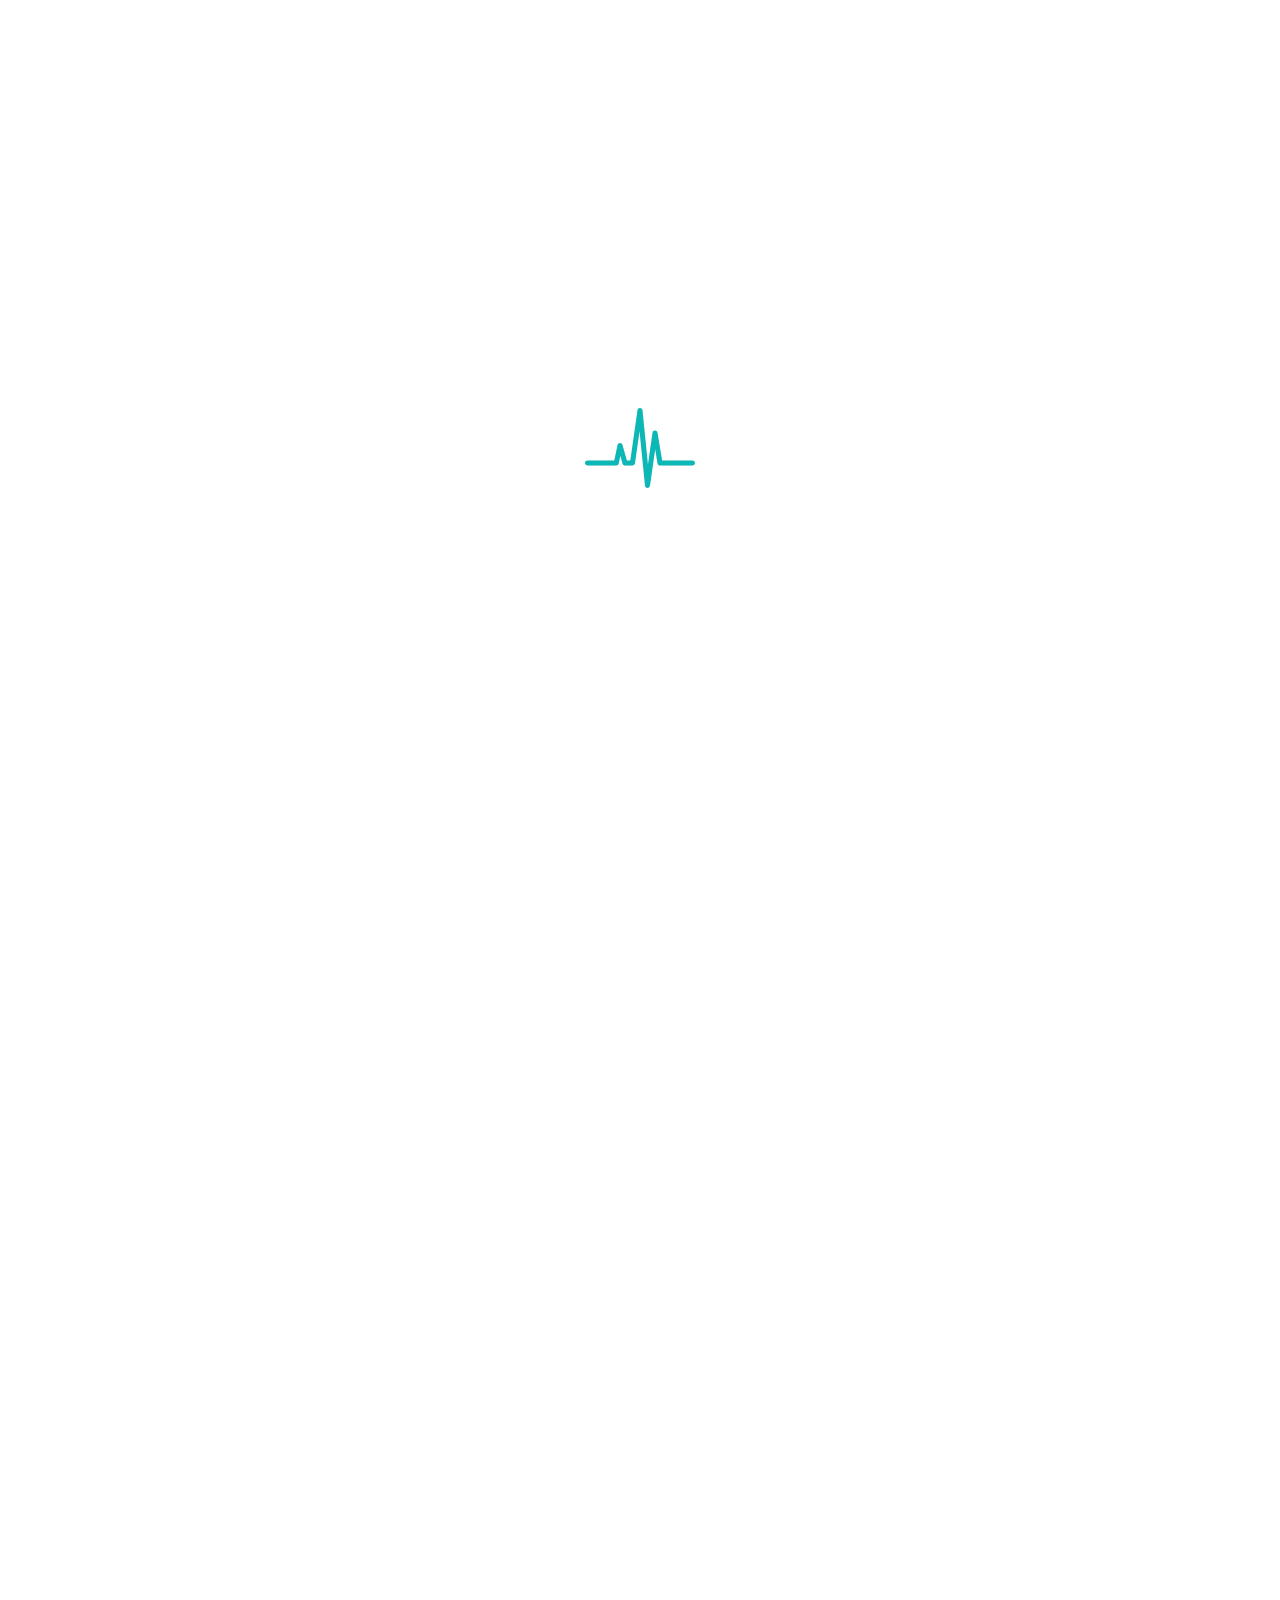
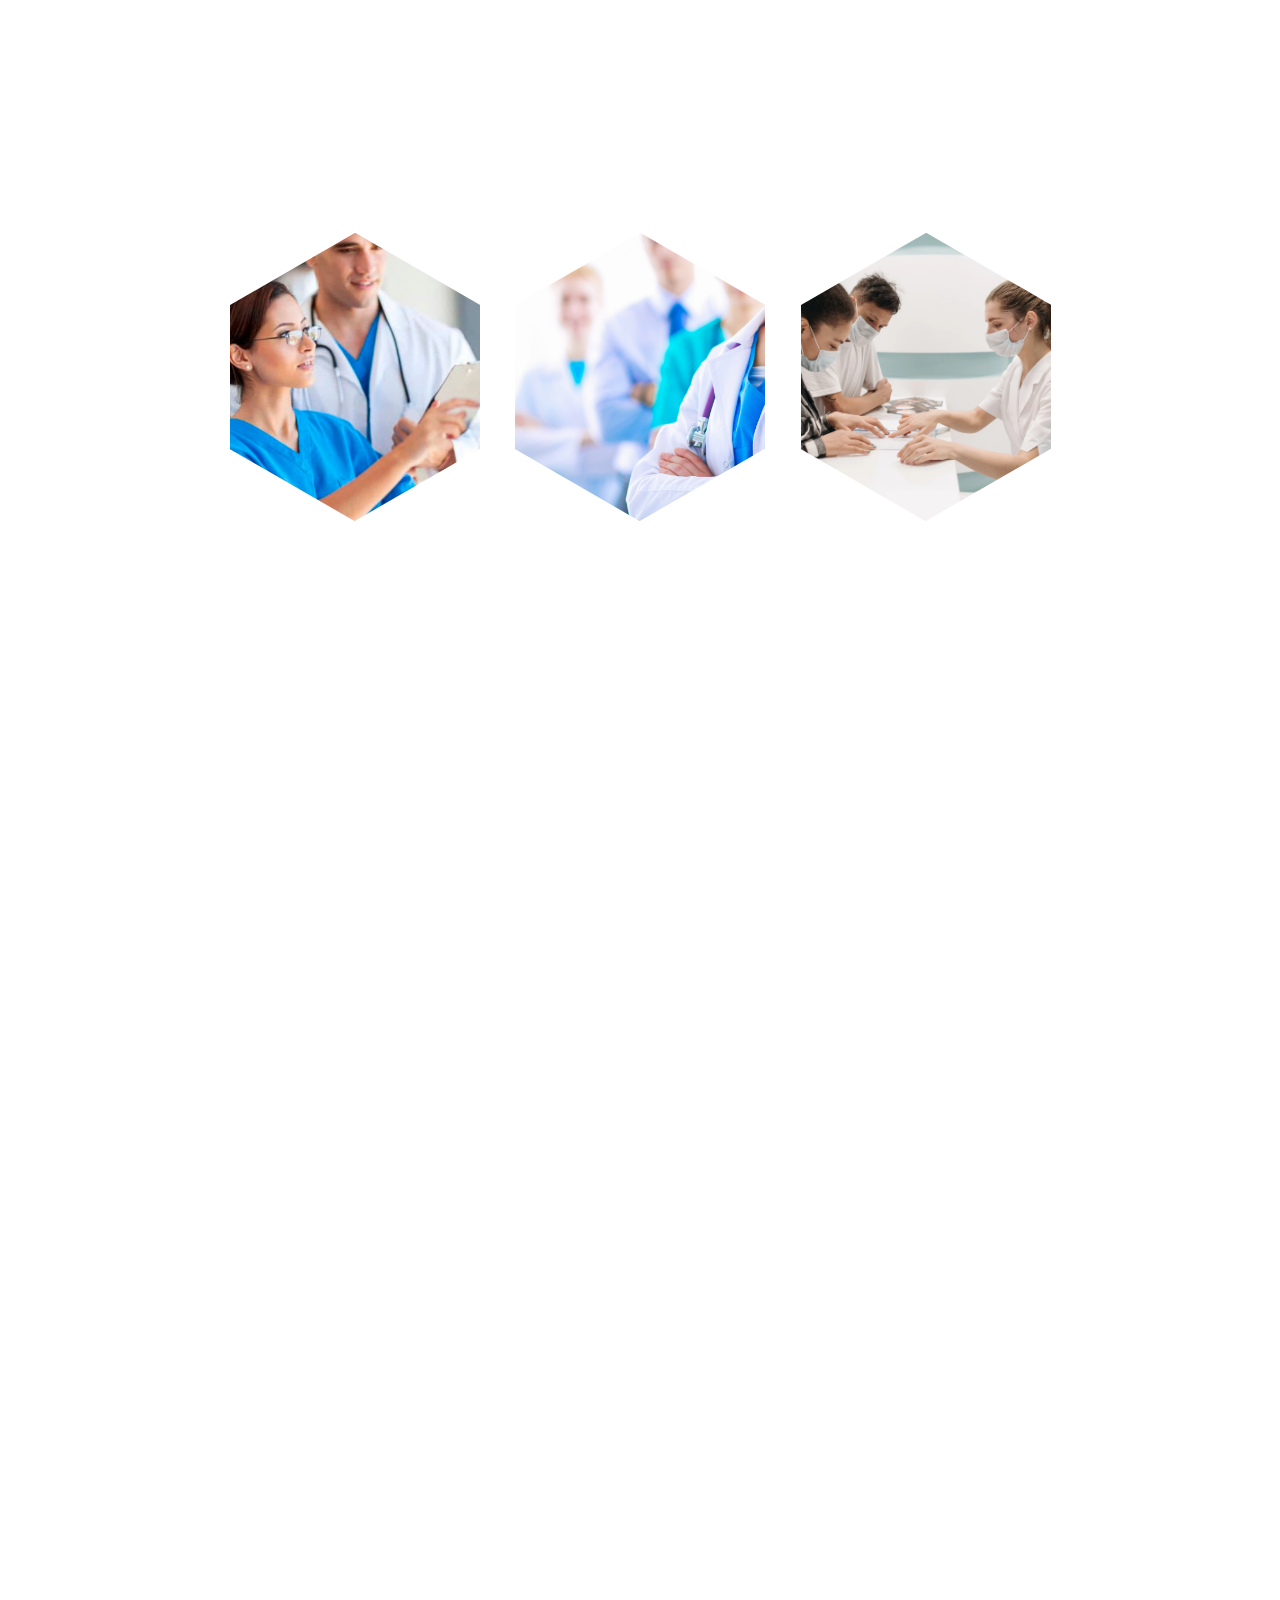
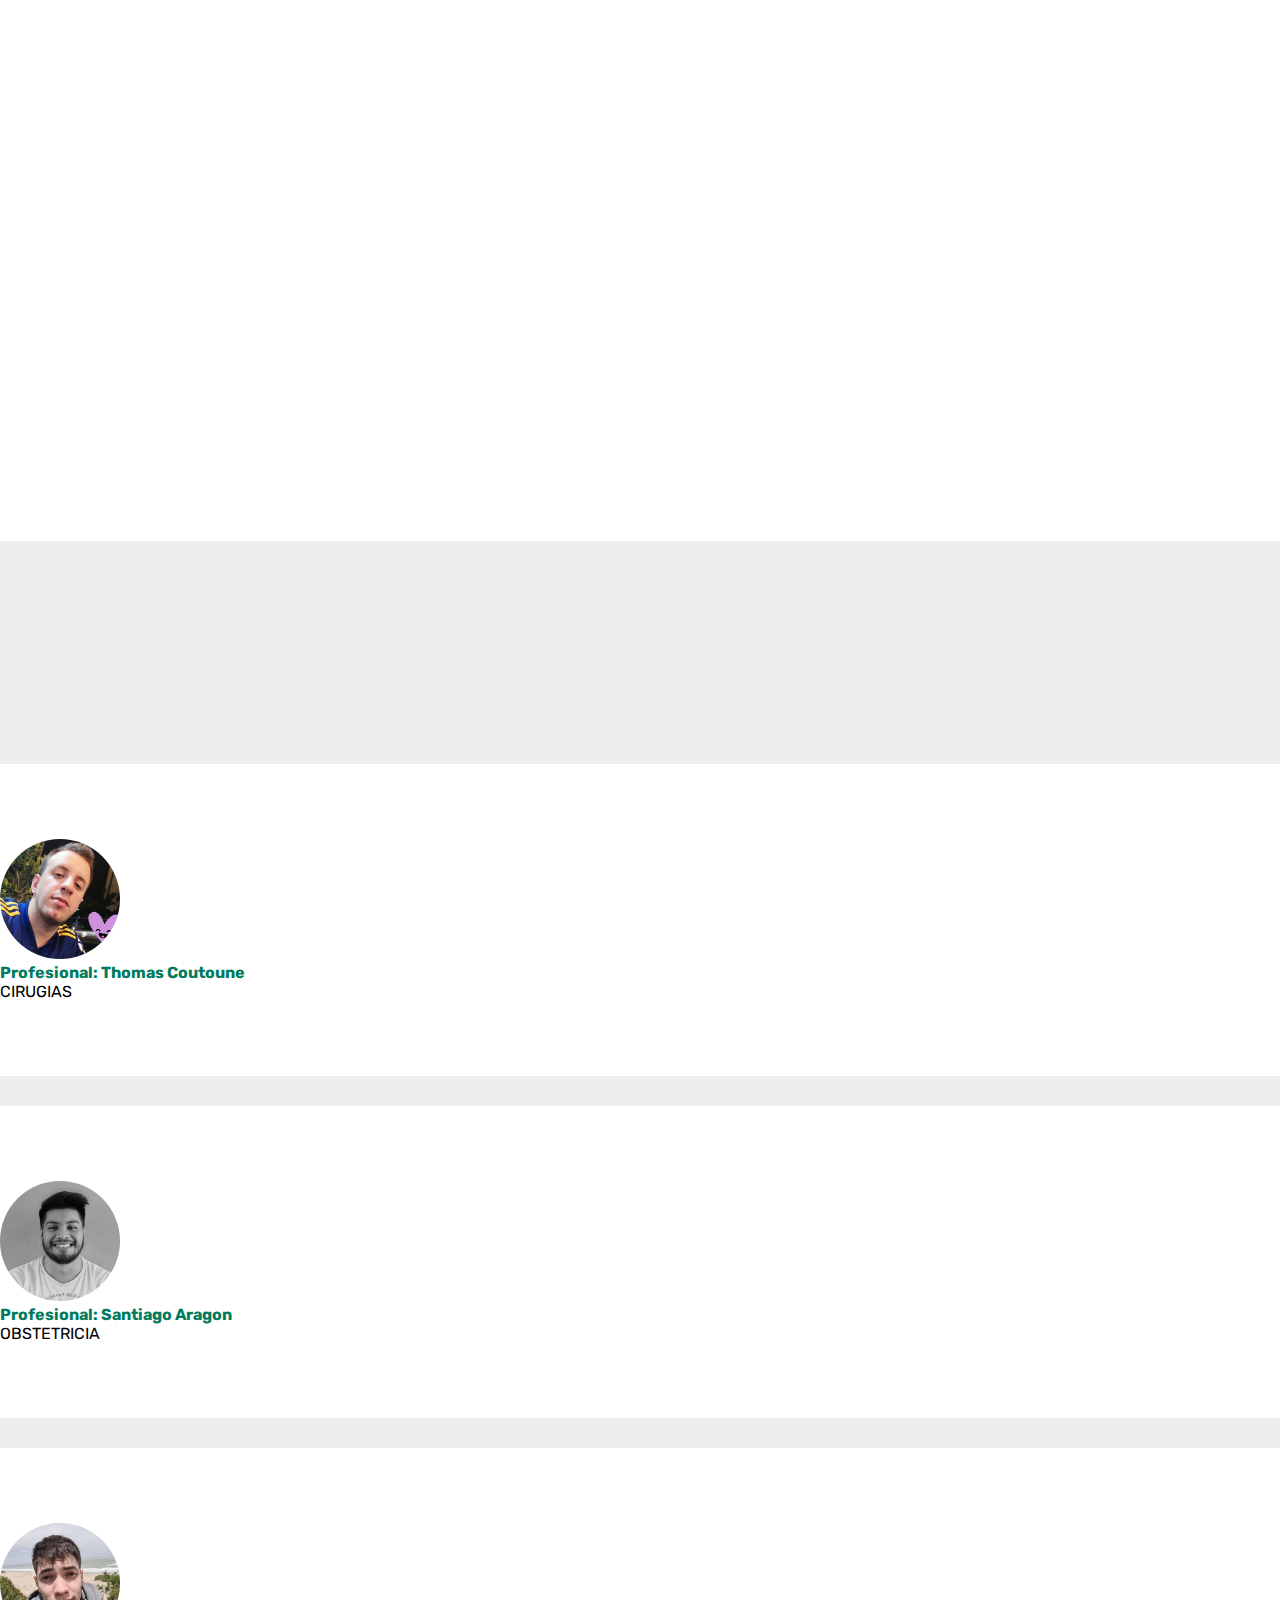
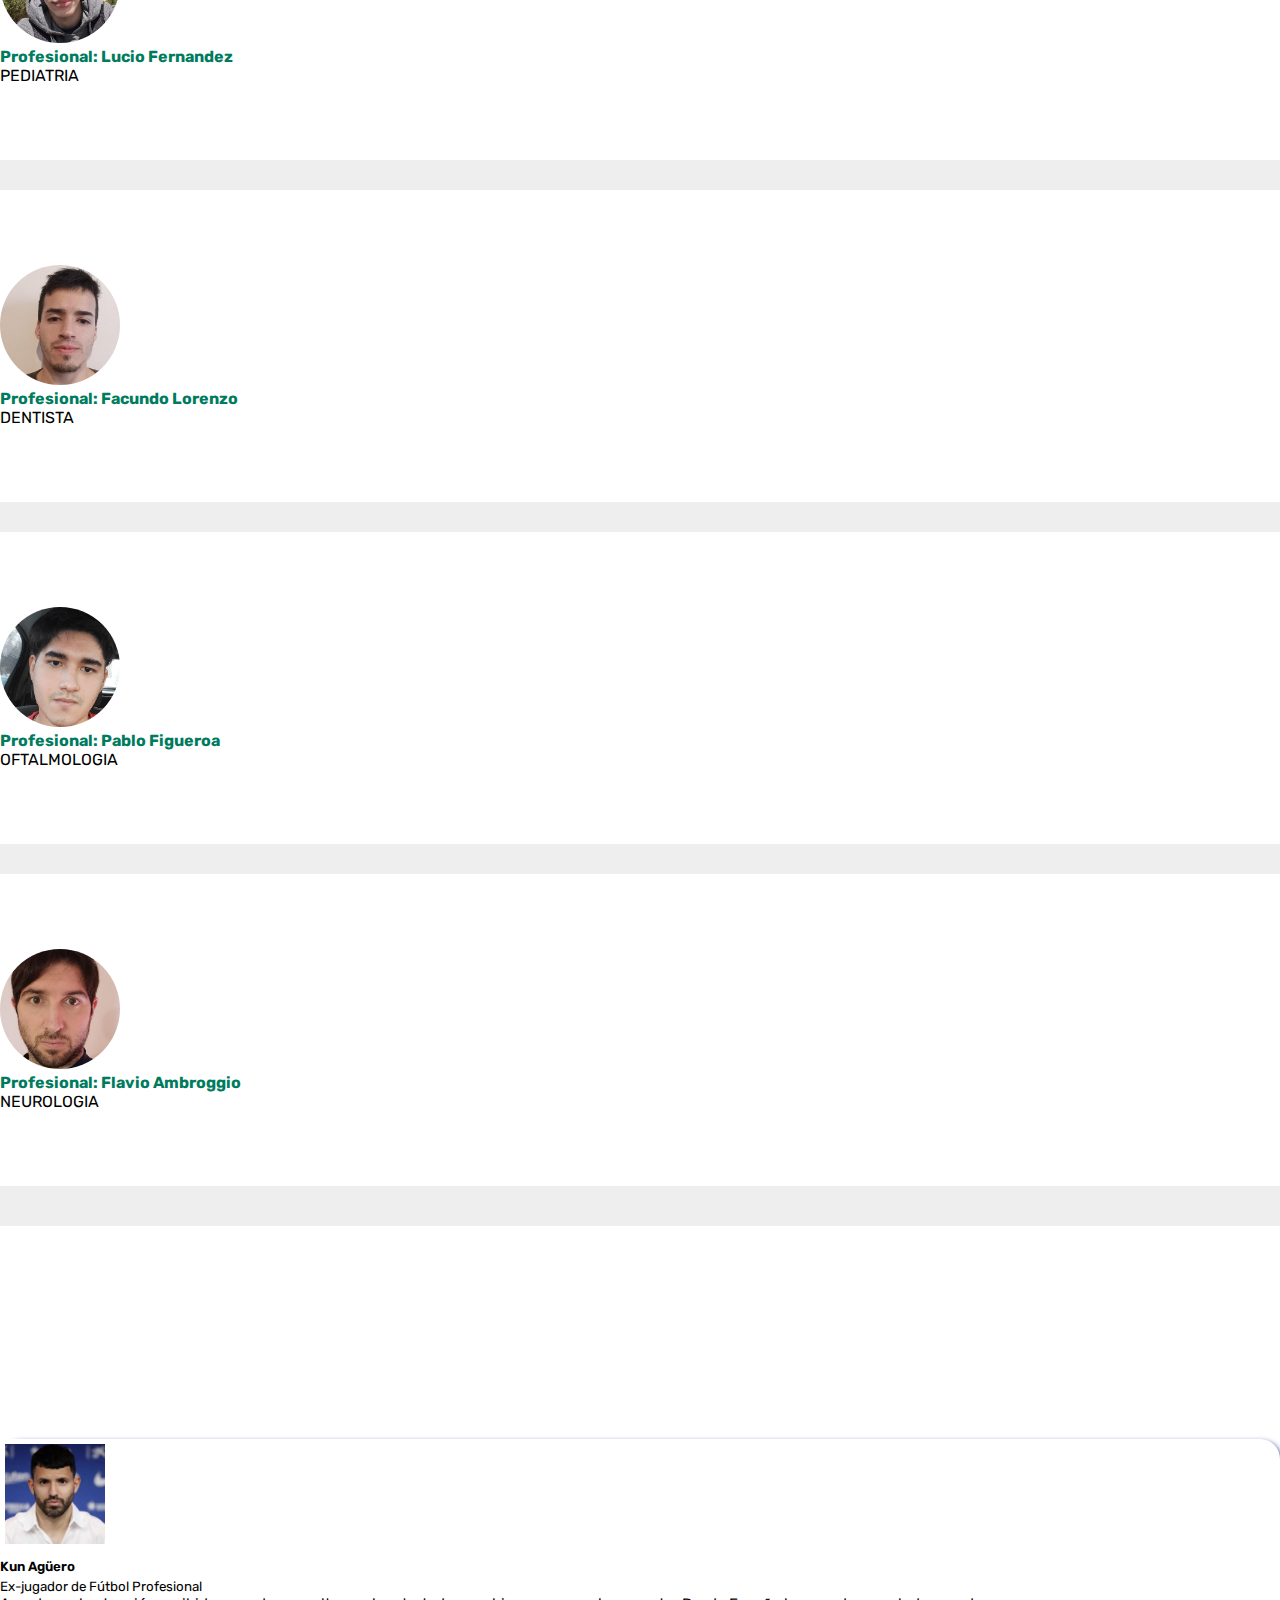
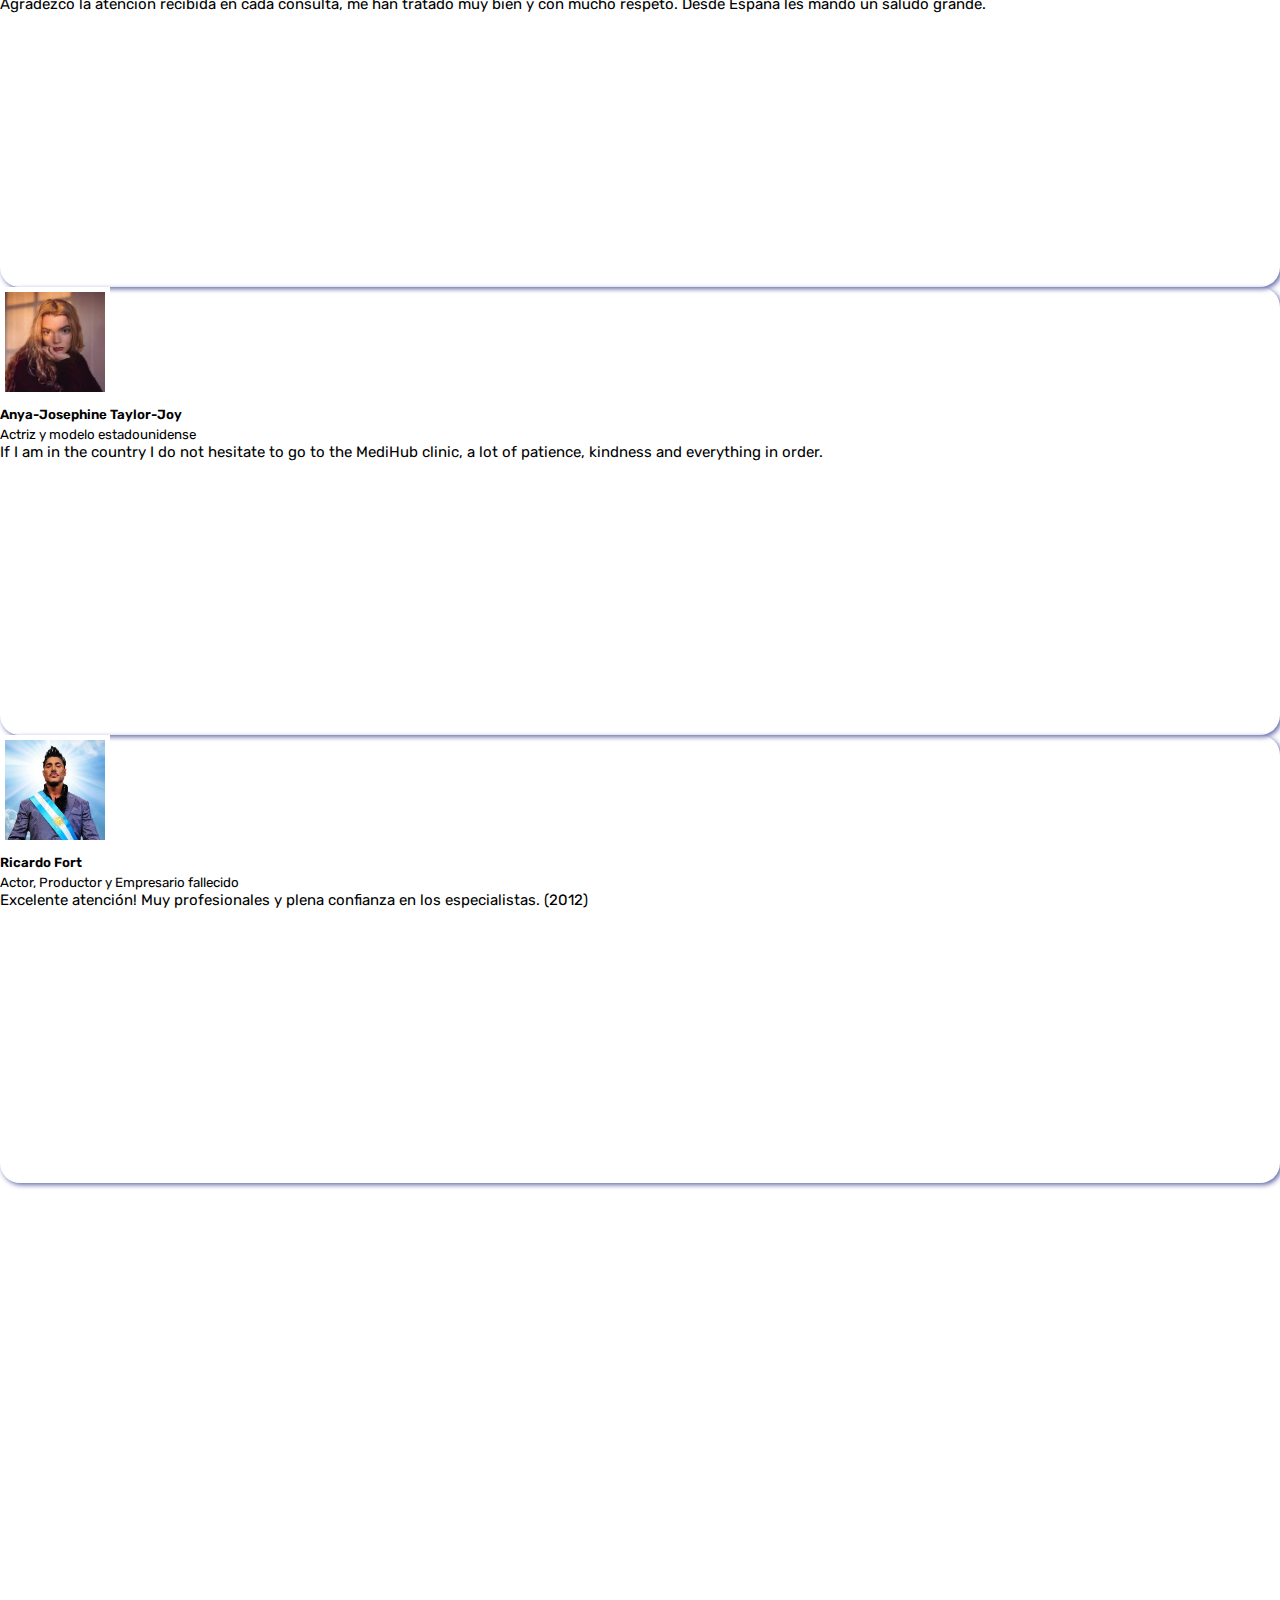
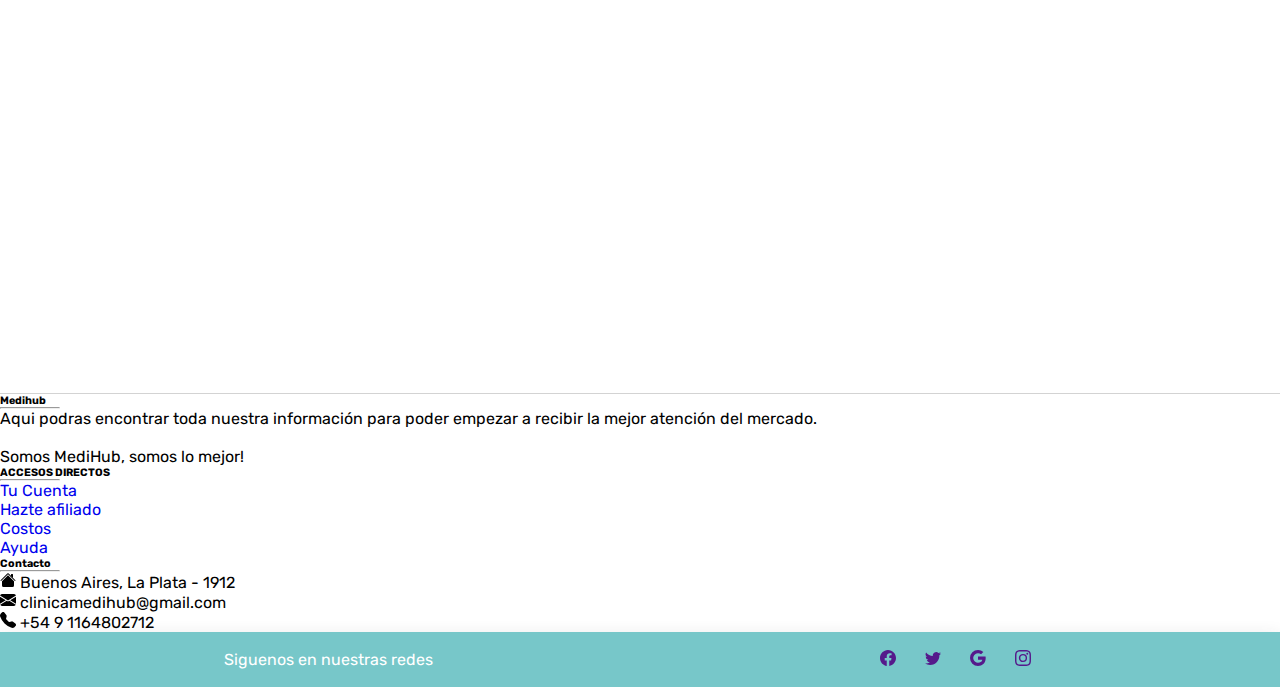
==== commit ccf83a5f: "agregado efectos al index" ====
--- a/src/main/resources/static/web/index.html
+++ b/src/main/resources/static/web/index.html
@@ -82,7 +82,7 @@
                 <li><a class="smoothscroll" href="#productos">Productos</a></li>
                 <li><a class="smoothscroll" href="#team">Especialistas</a></li>
                 <li><a class="smoothscroll" href="#contacto">Contacto</a></li>
-                <li class="boton-login"><a href="./login.html">Iniciar</a></li>
+                <li class="boton-login"><a href="./login.html">Login</a></li>
               </ul>
             </div>
         </nav>
@@ -133,10 +133,9 @@
 
         <section class="chose-us-area item-half" id="sobre-nosotros">
 
-            <div class="sub-titulos">
+            <div class="sub-titulos" data-aos="zoom-in">
                 <div class="row">
-                    <h2 class="row__title fs-1"><i class="fa-solid fa-heart-pulse"></i>
-                        Sobre Nosotros <i class="fa-solid fa-heart-pulse"></i></h2>
+                    <h2 class="row__title fs-1"><i class="icon-heart fa-solid fa-heart-pulse"></i> Sobre Nosotros <i class="icon-heart fa-solid fa-heart-pulse"></i></h2>
                     <h3 class="row__sub fs-5">Medihub Group es uno de los principales grupos empresarios de Argentina que se
                         dedica a la proteccion
                         de personas y es lider en el mercado de la salud.</h3>
@@ -146,11 +145,11 @@
             <div class="container-fluid">
                 <div class="container-full">
                     <div class="row">
-                        <div class="col col-lg-5 col-12 circle-bg">
+                        <div class="col col-lg-5 col-12 circle-bg" data-aos="fade-right" data-aos-duration="400" data-aos-delay="200">
                             <img class="circle-medical-bg" src="./assets/circle-medical-bg.png" alt="">
                         </div>
 
-                        <div class="col col-md-5 col-12 info">
+                        <div class="col col-md-5 col-12 info" data-aos="fade-left" data-aos-duration="400" data-aos-delay="200">
 
                             <ul>
                                 <li>
@@ -233,10 +232,10 @@
         <!-- // VALORES // -->
         <div class="valores mt-5 pt-5">
 
-            <div class="sub-titulos">
+            <div class="sub-titulos" data-aos="zoom-in">
                 <div class="row">
-                    <h2 class="row__title fs-1"><i class="fa-solid fa-heart-pulse"></i>
-                        Nuestros Pilares <i class="fa-solid fa-heart-pulse"></i></h2>
+                    <h2 class="row__title fs-1"><i class="fa-solid fa-heart-pulse icon-heart"></i>
+                        Nuestros Pilares <i class="fa-solid fa-heart-pulse icon-heart"></i></h2>
                     <h3 class="row__sub fs-5">Somos claros en cuanto a nuestros objetivos para que no dudes en elegirnos</h3>
                 </div>
             </div>
@@ -282,17 +281,17 @@
 
         <!-- // SERVICIOS // -->
         <section id="servicios">
-            <div id="contenedor-de-servicios">
-                <div class="sub-titulos">
+            <div id="contenedor-de-servicios" >
+                <div class="sub-titulos" data-aos="zoom-in">
                     <div class="row">
-                        <h2 class="row__title fs-1"><i class="fa-solid fa-heart-pulse"></i>
-                            Servicios <i class="fa-solid fa-heart-pulse"></i></h2>
+                        <h2 class="row__title fs-1"><i class="fa-solid fa-heart-pulse icon-heart"></i>
+                            Servicios <i class="fa-solid fa-heart-pulse icon-heart"></i></h2>
                         <h3 class="row__sub fs-5">Nuestro objetivo principal es cuidarte, por eso contamos con una basta
                             cantidad de servicios de los cuales puedes disponer</h3>
                     </div>
                 </div>
                 <div class="st-height-b120 st-height-lg-b80"></div>
-                <div class="container">
+                <div class="container" data-aos="flip-up" data-aos-duration="400" data-aos-delay="200">
                     <div class="st-tabs st-fade-tabs st-style1">
                         <ul class="st-tab-links st-style1 st-mp0">
 
@@ -797,19 +796,19 @@
                 
                 
                 <div class="seccion-productos">
-                    <div class="sub-titulos">
+                    <div class="sub-titulos" data-aos="zoom-in">
                         <div class="row">
-                            <h2 class="row__title fs-1"><i class="fa-solid fa-heart-pulse"></i>
-                                Nuestros Productos <i class="fa-solid fa-heart-pulse"></i></h2>
+                            <h2 class="row__title fs-1"><i class="fa-solid fa-heart-pulse icon-heart"></i>
+                                Nuestros Productos <i class="fa-solid fa-heart-pulse icon-heart"></i></h2>
                         </div>
                     </div>
 
                     <div class="container">
                         <div class="row d-flex justify-content-around align-items-center">
-                            <div class="col col-lg-5 col-12 products-circle-bg">
+                            <div class="col col-lg-5 col-12 products-circle-bg" data-aos="fade-right" data-aos-duration="400" data-aos-delay="200">
                                 <img src="./assets/lista-productos.png" alt="lista-productos">
                             </div>
-                            <div class="col col-md-5 col-12 info">
+                            <div class="col col-md-5 col-12 info" data-aos="fade-left" data-aos-duration="400" data-aos-delay="200">
                                 <div class="heading fs-4">
                                     <p>
                                         Te facilitamos el acceso a productos de primera linea para tu cuidado.
@@ -833,10 +832,10 @@
 
         <section id="team" class="pb-5">
             <div class="container">
-                <div class="sub-titulos">
+                <div class="sub-titulos" data-aos="zoom-in">
                     <div class="row">
-                        <h2 class="row__title fs-1"><i class="fa-solid fa-heart-pulse"></i>
-                            Equipo Médico <i class="fa-solid fa-heart-pulse"></i></h2>
+                        <h2 class="row__title fs-1"><i class="fa-solid fa-heart-pulse icon-heart"></i>
+                            Equipo Médico <i class="fa-solid fa-heart-pulse icon-heart"></i></h2>
                         <h3 class="row__sub fs-5">Contamos con los mejores especialistas en cada área</h3>
                     </div>
                 </div>
@@ -1051,10 +1050,10 @@
 
         <!-- // COMENTARIOS // -->
         <div class="opiniones" id="testimonios">
-            <div class="sub-titulos">
+            <div class="sub-titulos" data-aos="zoom-in">
                 <div class="row">
-                    <h2 class="row__title fs-1"><i class="fa-solid fa-heart-pulse"></i>
-                        Testimonios <i class="fa-solid fa-heart-pulse"></i></h2>
+                    <h2 class="row__title fs-1"><i class="fa-solid fa-heart-pulse icon-heart"></i>
+                        Testimonios <i class="fa-solid fa-heart-pulse icon-heart"></i></h2>
                     <h3 class="row__sub fs-5">Cada paciente importa, por eso nos interesan sus opiniones</h3>
                 </div>
             </div>
@@ -1174,15 +1173,15 @@
 
         <section class="sect sect--padding-bottom" id="contacto">
             <div class="container">
-                <div class="sub-titulos">
+                <div class="sub-titulos" data-aos="zoom-in">
                     <div class="row">
-                        <h2 class="row__title fs-1"><i class="fa-solid fa-heart-pulse"></i>
-                            Contactanos <i class="fa-solid fa-heart-pulse"></i></h2>
+                        <h2 class="row__title fs-1"><i class="fa-solid fa-heart-pulse icon-heart"></i>
+                            Contactanos <i class="fa-solid fa-heart-pulse icon-heart"></i></h2>
                         <h3 class="row__sub fs-5">Sientete libre de hacernos cualquier consulta!</h3>
                     </div>
                 </div>
                 <div class="row row--margin">
-                    <div class="col-md-5" data-aos="fade-right" data-aos-duration="1000">
+                    <div class="col-md-5" data-aos="fade-right" data-aos-duration="400" data-aos-delay="200">
 
                         <div class="tabs-items">
                             <!-- Tab Nav -->
--- a/src/main/resources/static/web/styles/custom.css
+++ b/src/main/resources/static/web/styles/custom.css
@@ -93,6 +93,31 @@
   border-radius: 6px;
   box-shadow: 0 4px 8px 0px rgba(0, 0, 0, 0.2);
   z-index: 2;
+}
+
+.icon-heart {
+  color: #00deb9c4;
+  animation-name: heart_beat;
+  animation-duration: 2s;
+  animation-iteration-count: infinite;
+}
+
+@keyframes heart_beat {
+  from { 
+
+      transform: scale(0.5); 
+
+  }
+  50% {
+
+      transform: scale(1); 
+
+    }
+
+  to {
+      transform: scale(0.5); 
+      
+      }
 }
 
 
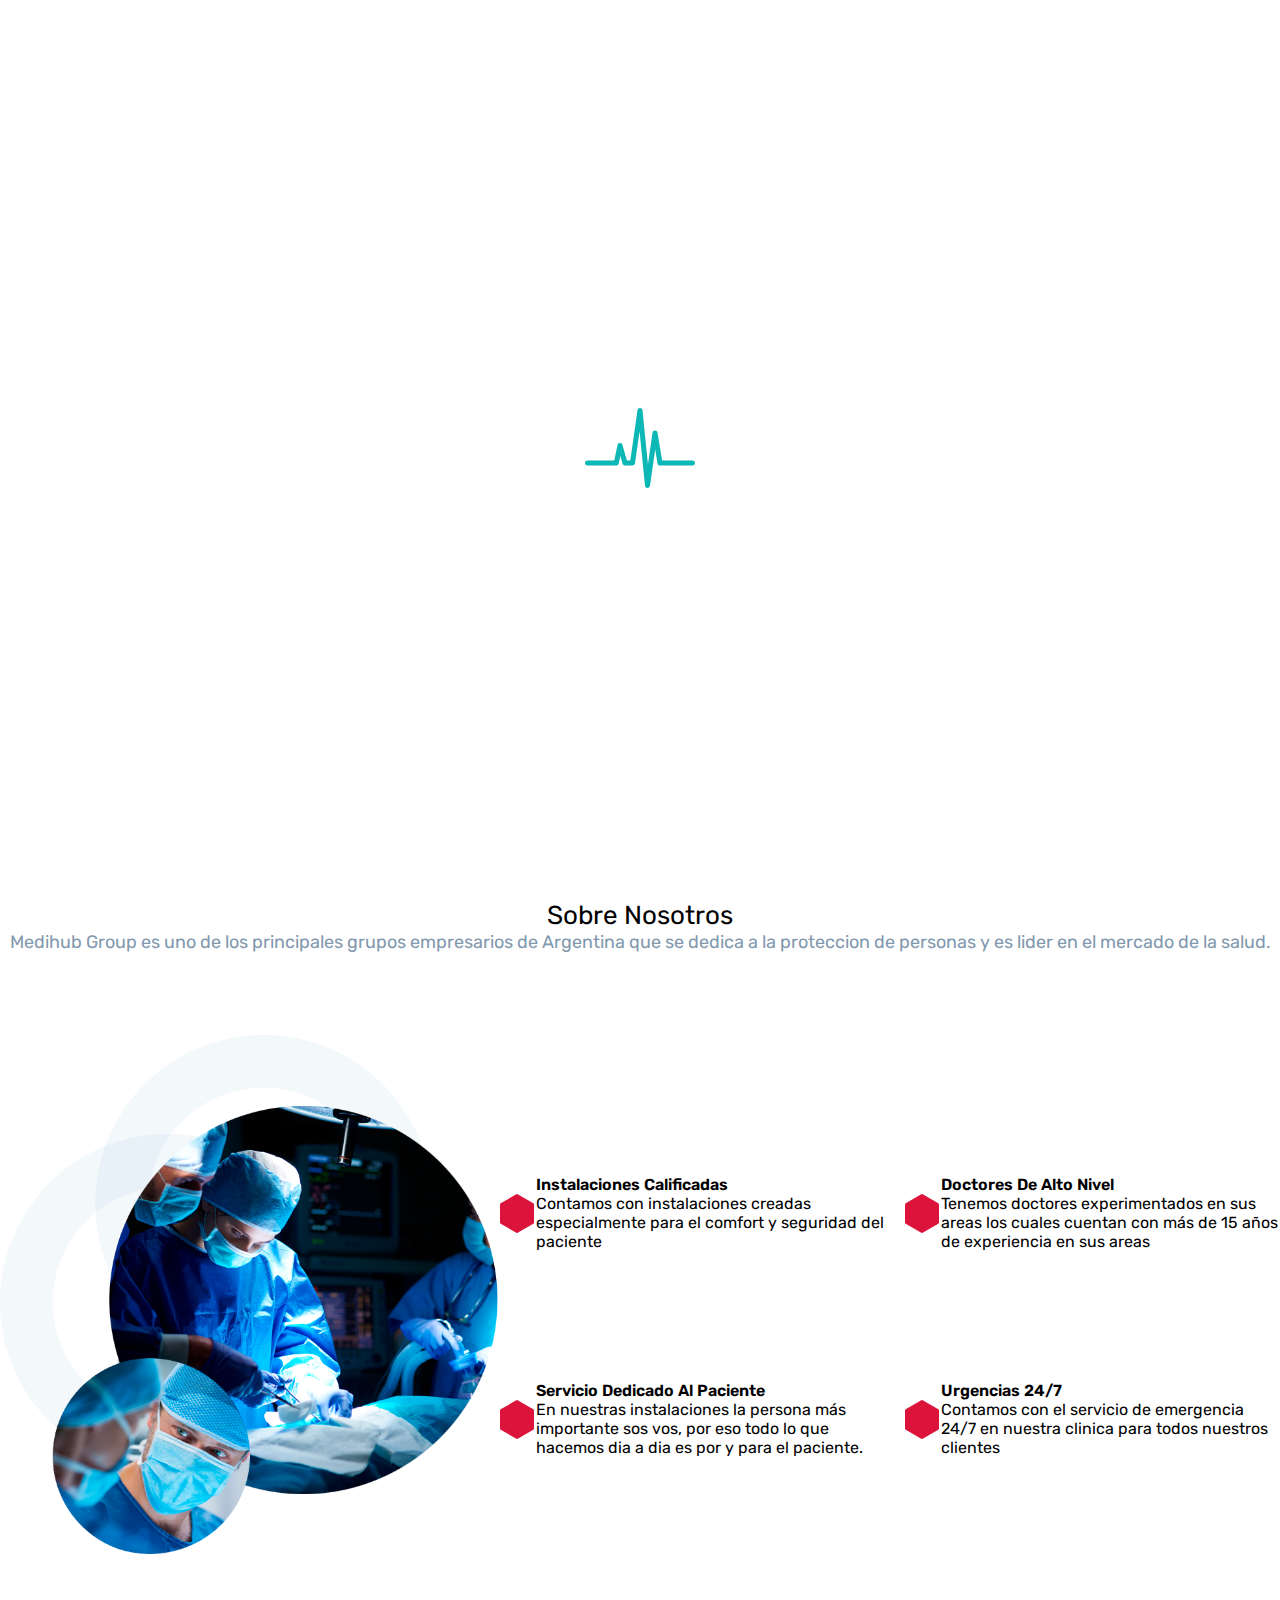
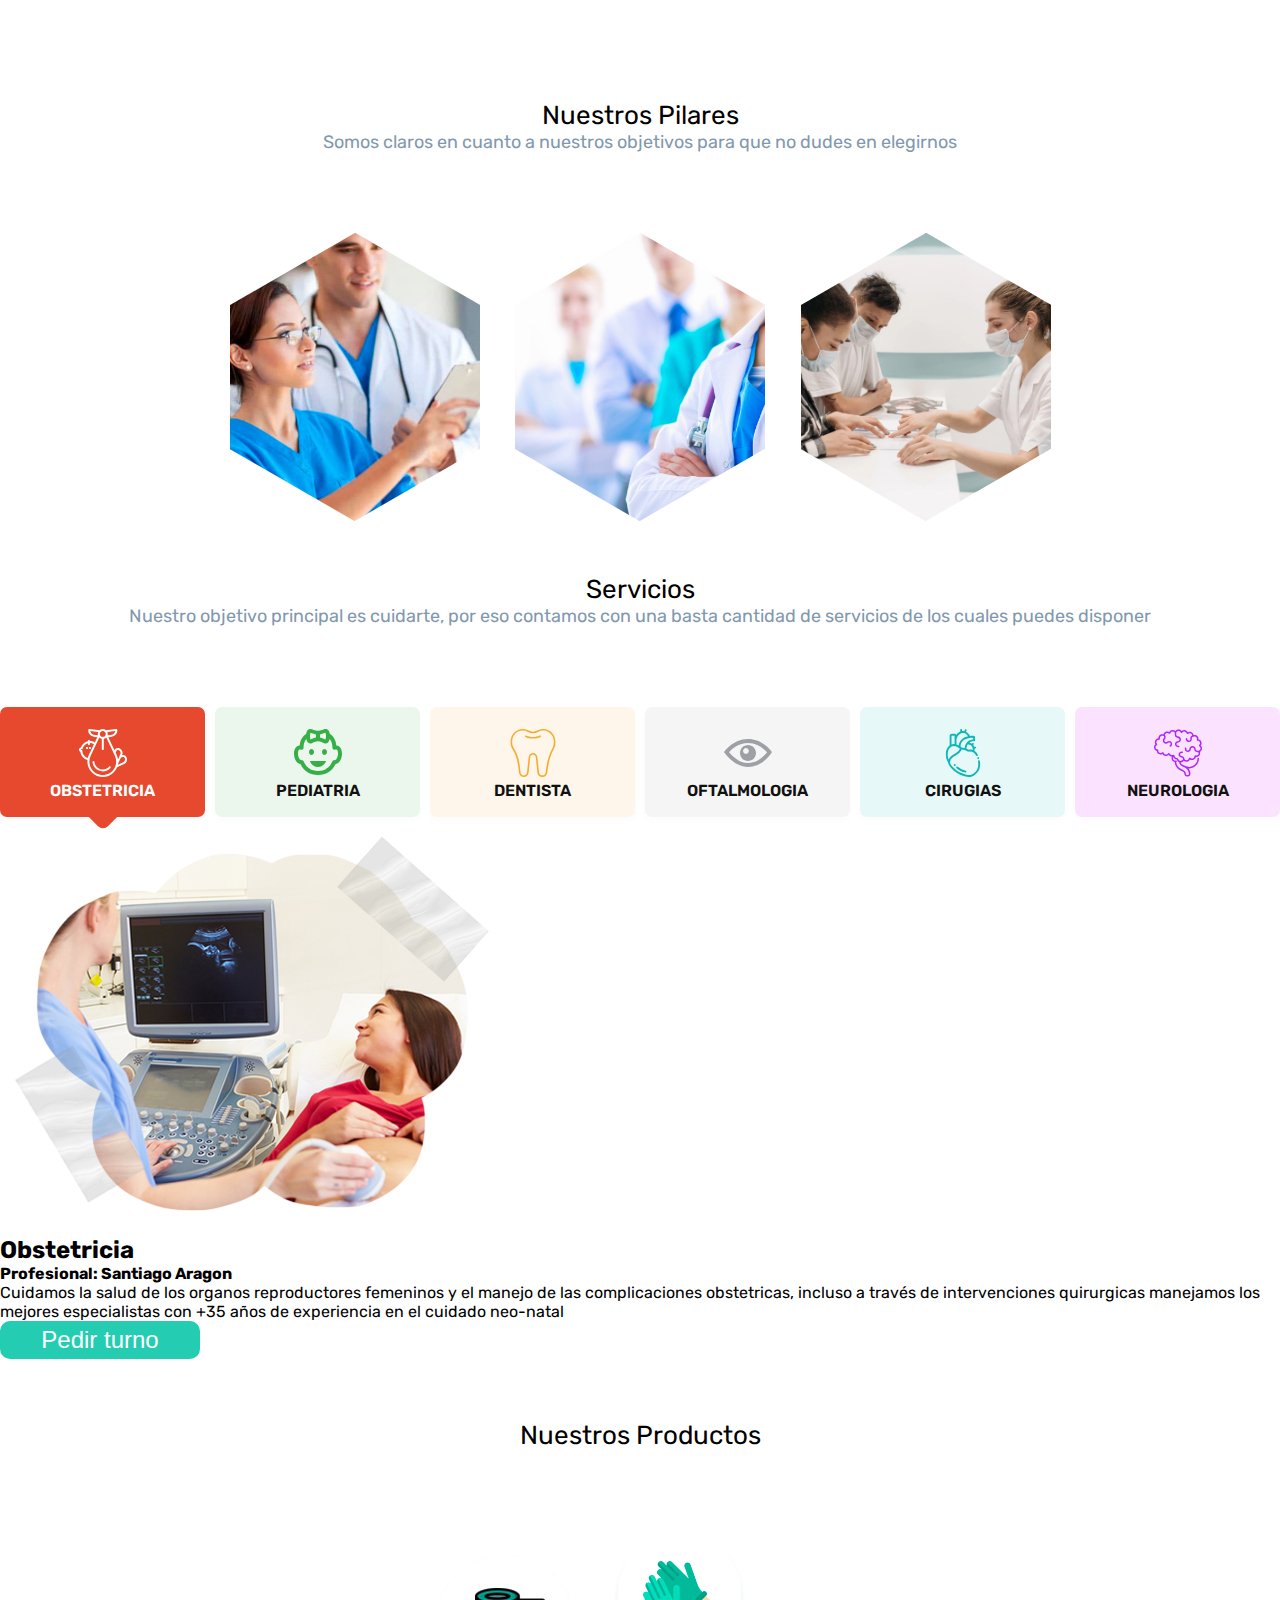
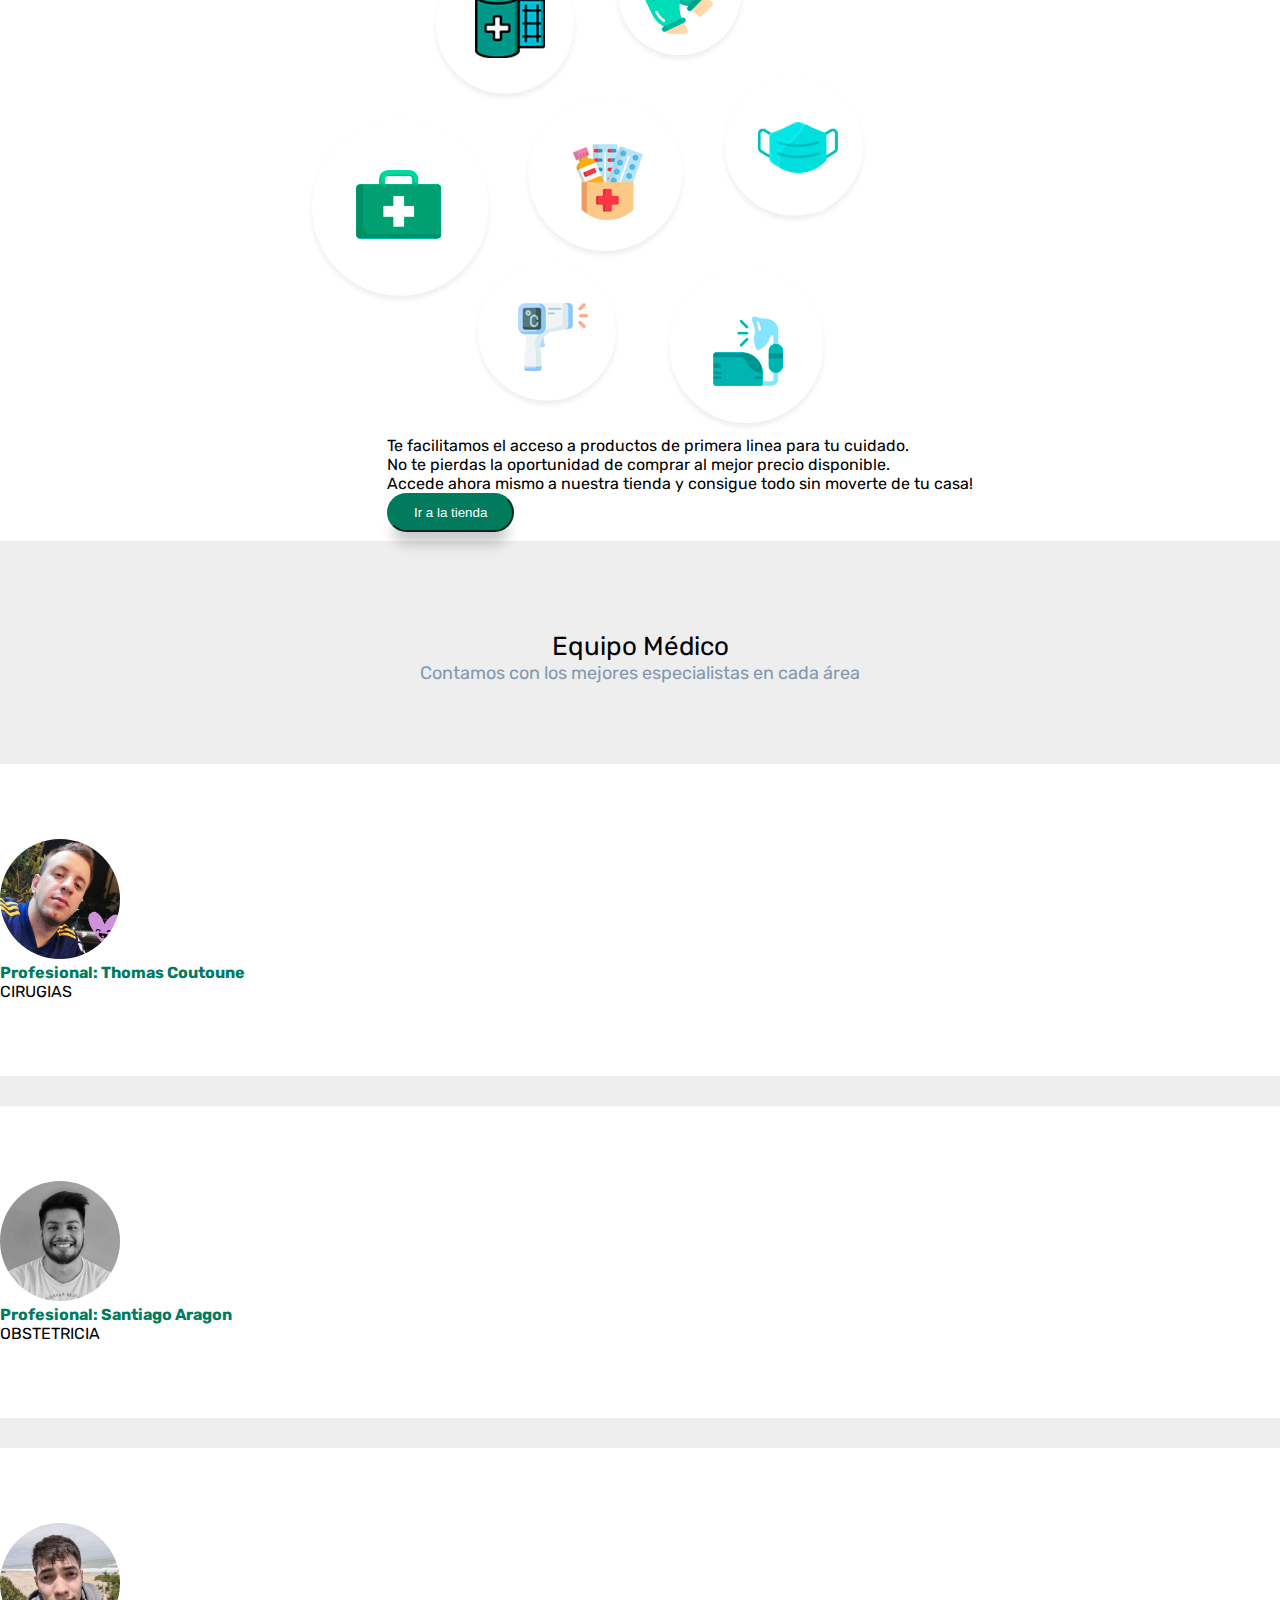
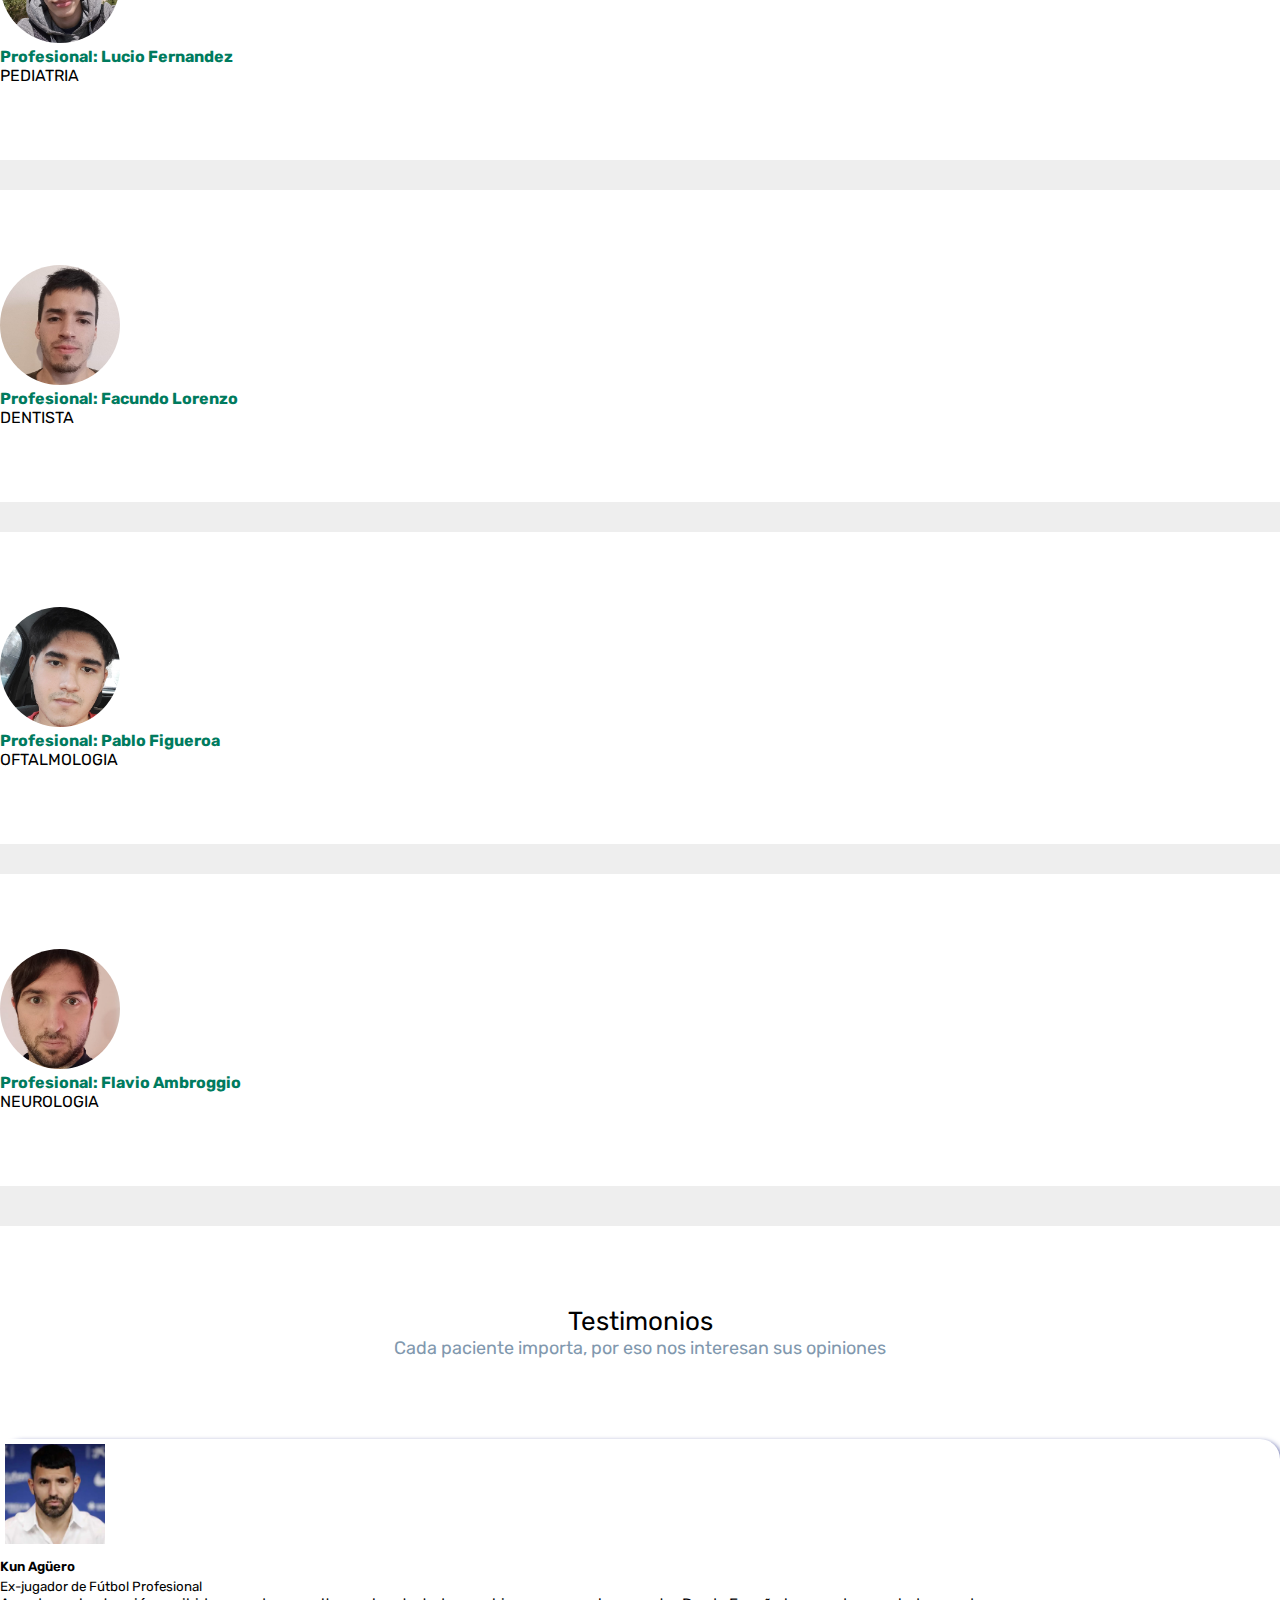
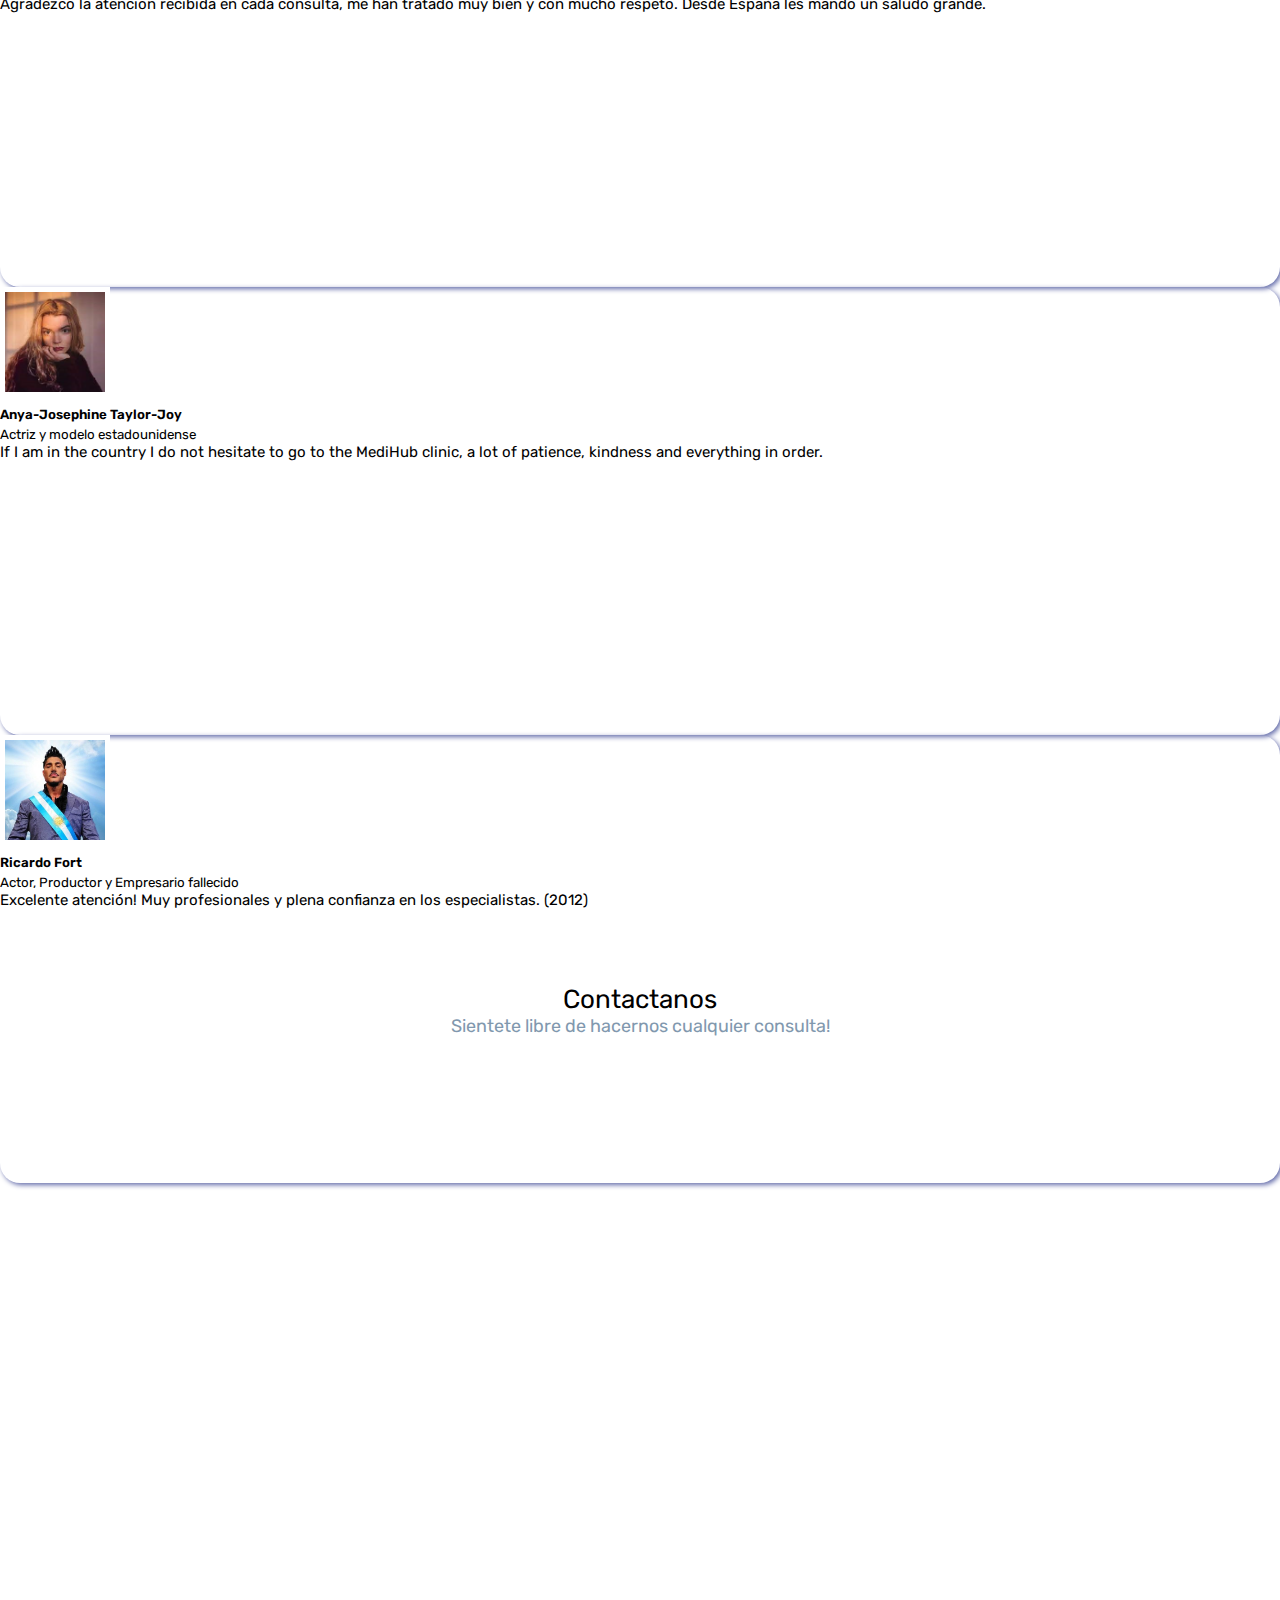
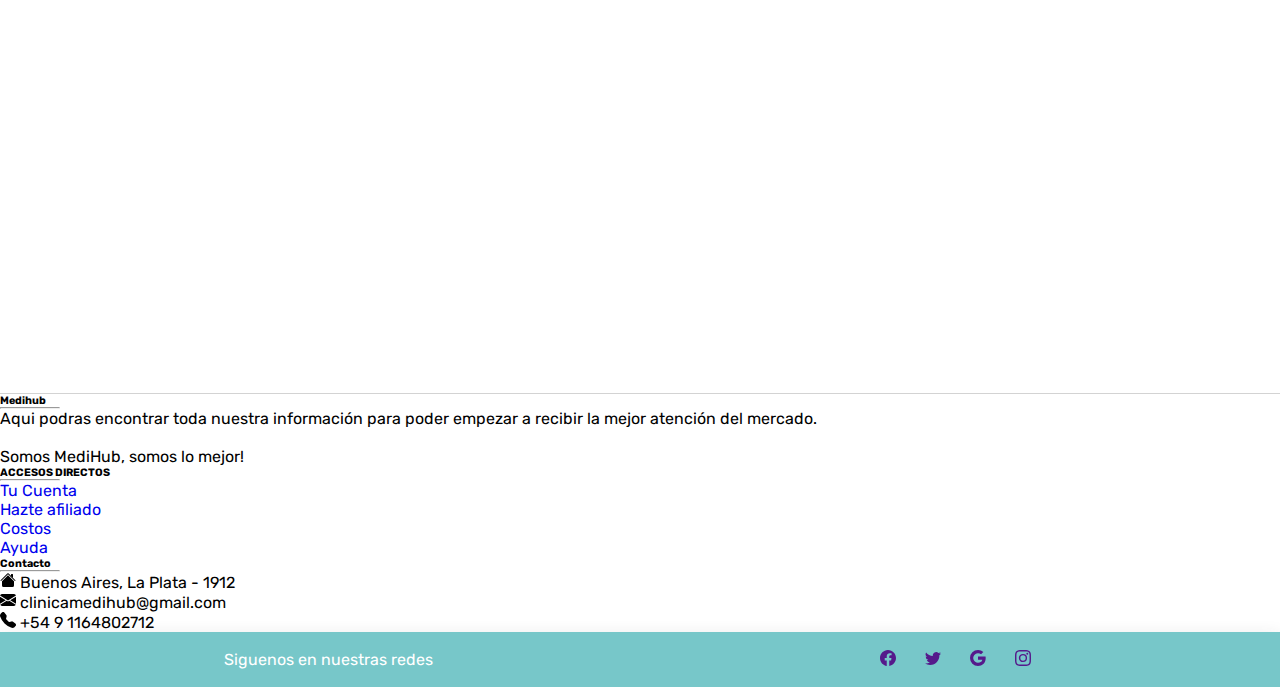
==== commit c10b2d1e: "add buttons contact" ====
--- a/src/main/resources/static/web/index.html
+++ b/src/main/resources/static/web/index.html
@@ -75,15 +75,15 @@
             </div>
             <div class="menu">
 
-              <ul>
-                <li><a class="smoothscroll" href="#inicio">Inicio</a></li>
-                <li><a class="smoothscroll" href="#sobre-nosotros">Sobre Nosotros</a></li>
-                <li><a class="smoothscroll" href="#servicios">Servicios</a></li>
-                <li><a class="smoothscroll" href="#productos">Productos</a></li>
-                <li><a class="smoothscroll" href="#team">Especialistas</a></li>
-                <li><a class="smoothscroll" href="#contacto">Contacto</a></li>
-                <li class="boton-login"><a href="./login.html">Login</a></li>
-              </ul>
+                <ul>
+                    <li><a class="smoothscroll" href="#inicio">Inicio</a></li>
+                    <li><a class="smoothscroll" href="#sobre-nosotros">Sobre Nosotros</a></li>
+                    <li><a class="smoothscroll" href="#servicios">Servicios</a></li>
+                    <li><a class="smoothscroll" href="#productos">Productos</a></li>
+                    <li><a class="smoothscroll" href="#team">Especialistas</a></li>
+                    <li><a class="smoothscroll" href="#contacto">Contacto</a></li>
+                    <li class="boton-login"><a href="./login.html">Iniciar</a></li>
+                </ul>
             </div>
         </nav>
 
@@ -133,10 +133,12 @@
 
         <section class="chose-us-area item-half" id="sobre-nosotros">
 
-            <div class="sub-titulos" data-aos="zoom-in">
+            <div class="sub-titulos">
                 <div class="row">
-                    <h2 class="row__title fs-1"><i class="icon-heart fa-solid fa-heart-pulse"></i> Sobre Nosotros <i class="icon-heart fa-solid fa-heart-pulse"></i></h2>
-                    <h3 class="row__sub fs-5">Medihub Group es uno de los principales grupos empresarios de Argentina que se
+                    <h2 class="row__title fs-1"><i class="fa-solid fa-heart-pulse"></i>
+                        Sobre Nosotros <i class="fa-solid fa-heart-pulse"></i></h2>
+                    <h3 class="row__sub fs-5">Medihub Group es uno de los principales grupos empresarios de Argentina
+                        que se
                         dedica a la proteccion
                         de personas y es lider en el mercado de la salud.</h3>
                 </div>
@@ -145,11 +147,11 @@
             <div class="container-fluid">
                 <div class="container-full">
                     <div class="row">
-                        <div class="col col-lg-5 col-12 circle-bg" data-aos="fade-right" data-aos-duration="400" data-aos-delay="200">
-                            <img class="circle-medical-bg" src="./assets/circle-medical-bg.png" alt="">
-                        </div>
-
-                        <div class="col col-md-5 col-12 info" data-aos="fade-left" data-aos-duration="400" data-aos-delay="200">
+                        <div class="col col-lg-5 col-12 circle-bg">
+                            <img class="img-fluid circle-medical-bg" src="./assets/circle-medical-bg.png" alt="">
+                        </div>
+
+                        <div class="col col-md-5 col-12 info">
 
                             <ul>
                                 <li>
@@ -232,11 +234,12 @@
         <!-- // VALORES // -->
         <div class="valores mt-5 pt-5">
 
-            <div class="sub-titulos" data-aos="zoom-in">
+            <div class="sub-titulos">
                 <div class="row">
-                    <h2 class="row__title fs-1"><i class="fa-solid fa-heart-pulse icon-heart"></i>
-                        Nuestros Pilares <i class="fa-solid fa-heart-pulse icon-heart"></i></h2>
-                    <h3 class="row__sub fs-5">Somos claros en cuanto a nuestros objetivos para que no dudes en elegirnos</h3>
+                    <h2 class="row__title fs-1"><i class="fa-solid fa-heart-pulse"></i>
+                        Nuestros Pilares <i class="fa-solid fa-heart-pulse"></i></h2>
+                    <h3 class="row__sub fs-5">Somos claros en cuanto a nuestros objetivos para que no dudes en elegirnos
+                    </h3>
                 </div>
             </div>
 
@@ -281,17 +284,17 @@
 
         <!-- // SERVICIOS // -->
         <section id="servicios">
-            <div id="contenedor-de-servicios" >
-                <div class="sub-titulos" data-aos="zoom-in">
+            <div id="contenedor-de-servicios">
+                <div class="sub-titulos">
                     <div class="row">
-                        <h2 class="row__title fs-1"><i class="fa-solid fa-heart-pulse icon-heart"></i>
-                            Servicios <i class="fa-solid fa-heart-pulse icon-heart"></i></h2>
+                        <h2 class="row__title fs-1"><i class="fa-solid fa-heart-pulse"></i>
+                            Servicios <i class="fa-solid fa-heart-pulse"></i></h2>
                         <h3 class="row__sub fs-5">Nuestro objetivo principal es cuidarte, por eso contamos con una basta
                             cantidad de servicios de los cuales puedes disponer</h3>
                     </div>
                 </div>
                 <div class="st-height-b120 st-height-lg-b80"></div>
-                <div class="container" data-aos="flip-up" data-aos-duration="400" data-aos-delay="200">
+                <div class="container">
                     <div class="st-tabs st-fade-tabs st-style1">
                         <ul class="st-tab-links st-style1 st-mp0">
 
@@ -793,22 +796,22 @@
         <!-- PRODUCTOS-->
         <section id="productos">
             <div class="products-container">
-                
-                
+
+
                 <div class="seccion-productos">
-                    <div class="sub-titulos" data-aos="zoom-in">
+                    <div class="sub-titulos">
                         <div class="row">
-                            <h2 class="row__title fs-1"><i class="fa-solid fa-heart-pulse icon-heart"></i>
-                                Nuestros Productos <i class="fa-solid fa-heart-pulse icon-heart"></i></h2>
+                            <h2 class="row__title fs-1"><i class="fa-solid fa-heart-pulse"></i>
+                                Nuestros Productos <i class="fa-solid fa-heart-pulse"></i></h2>
                         </div>
                     </div>
 
                     <div class="container">
                         <div class="row d-flex justify-content-around align-items-center">
-                            <div class="col col-lg-5 col-12 products-circle-bg" data-aos="fade-right" data-aos-duration="400" data-aos-delay="200">
+                            <div class="col col-lg-5 col-12 products-circle-bg">
                                 <img src="./assets/lista-productos.png" alt="lista-productos">
                             </div>
-                            <div class="col col-md-5 col-12 info" data-aos="fade-left" data-aos-duration="400" data-aos-delay="200">
+                            <div class="col col-md-5 col-12 info">
                                 <div class="heading fs-4">
                                     <p>
                                         Te facilitamos el acceso a productos de primera linea para tu cuidado.
@@ -832,10 +835,10 @@
 
         <section id="team" class="pb-5">
             <div class="container">
-                <div class="sub-titulos" data-aos="zoom-in">
+                <div class="sub-titulos">
                     <div class="row">
-                        <h2 class="row__title fs-1"><i class="fa-solid fa-heart-pulse icon-heart"></i>
-                            Equipo Médico <i class="fa-solid fa-heart-pulse icon-heart"></i></h2>
+                        <h2 class="row__title fs-1"><i class="fa-solid fa-heart-pulse"></i>
+                            Equipo Médico <i class="fa-solid fa-heart-pulse"></i></h2>
                         <h3 class="row__sub fs-5">Contamos con los mejores especialistas en cada área</h3>
                     </div>
                 </div>
@@ -1050,10 +1053,10 @@
 
         <!-- // COMENTARIOS // -->
         <div class="opiniones" id="testimonios">
-            <div class="sub-titulos" data-aos="zoom-in">
+            <div class="sub-titulos">
                 <div class="row">
-                    <h2 class="row__title fs-1"><i class="fa-solid fa-heart-pulse icon-heart"></i>
-                        Testimonios <i class="fa-solid fa-heart-pulse icon-heart"></i></h2>
+                    <h2 class="row__title fs-1"><i class="fa-solid fa-heart-pulse"></i>
+                        Testimonios <i class="fa-solid fa-heart-pulse"></i></h2>
                     <h3 class="row__sub fs-5">Cada paciente importa, por eso nos interesan sus opiniones</h3>
                 </div>
             </div>
@@ -1173,36 +1176,54 @@
 
         <section class="sect sect--padding-bottom" id="contacto">
             <div class="container">
-                <div class="sub-titulos" data-aos="zoom-in">
+                <div class="sub-titulos">
                     <div class="row">
-                        <h2 class="row__title fs-1"><i class="fa-solid fa-heart-pulse icon-heart"></i>
-                            Contactanos <i class="fa-solid fa-heart-pulse icon-heart"></i></h2>
+                        <h2 class="row__title fs-1"><i class="fa-solid fa-heart-pulse"></i>
+                            Contactanos <i class="fa-solid fa-heart-pulse"></i></h2>
                         <h3 class="row__sub fs-5">Sientete libre de hacernos cualquier consulta!</h3>
                     </div>
                 </div>
                 <div class="row row--margin">
-                    <div class="col-md-5" data-aos="fade-right" data-aos-duration="400" data-aos-delay="200">
+                    <div class="col-md-5" data-aos="fade-right" data-aos-duration="1000">
 
                         <div class="tabs-items">
                             <!-- Tab Nav -->
                             <ul class="nav nav-pills tabs-contacto" id="myTab" role="tablist">
                                 <li>
-                                    <a data-toggle="pill nav-link active" href="#tab1" role="tab" aria-controls="tab1"
+                                    <!-- <a data-toggle="pill nav-link active" href="#tab1" role="tab" aria-controls="tab1"
                                         aria-selected="true">
                                         <i class="fas fa-map-marker-alt"></i> Locación
-                                    </a>
+                                    </a> -->
+
+
+                                    <a class="button active text-info" data-toggle="pill nav-link active"
+                                        href="#tab1" role="tab" aria-controls="tab1" aria-selected="true">
+                                        <i class="fas fa-map-marker-alt"></i><span>Locación</span></a>
+
+                                    <!-- <a href="#products" class="button"><span>Products</span></a>
+                                    <a href="#about" class="button"><span>About</span></a>
+
+                                    <a href="#contact" class="button"><span>Contact</span></a> -->
                                 </li>
                                 <li class="nav-item active tabs-contacto-boton">
-                                    <a data-toggle="pill nav-link" href="#tab2" role="tab" aria-controls="tab2"
+                                    <!-- <a data-toggle="pill nav-link" href="#tab2" role="tab" aria-controls="tab2"
                                         aria-selected="false">
                                         <i class="fas fa-notes-medical"></i> Consultas
-                                    </a>
+                                    </a> -->
+
+                                    <a class="button text-info" data-toggle="pill nav-link active"
+                                        href="#tab2" role="tab" aria-controls="tab2" aria-selected="false">
+                                        <i class="fas fa-map-marker-alt"></i><span>Consultas</span></a>
                                 </li>
                                 <li>
-                                    <a data-toggle="pill nav-link" href="#tab3" role="tab" aria-controls="tab3"
+                                    <!-- <a data-toggle="pill nav-link" href="#tab3" role="tab" aria-controls="tab3"
                                         aria-selected="false">
                                         <i class="fas fa-clock"></i> Horarios de atención
-                                    </a>
+                                    </a> -->
+
+                                    <a class="button text-info" data-toggle="pill nav-link active"
+                                        href="#tab3" role="tab" aria-controls="tab3" aria-selected="false">
+                                        <i class="fas fa-map-marker-alt"></i><span>Horarios de atención</span></a>
                                 </li>
                             </ul>
                             <!-- End Tab Nav -->
@@ -1210,7 +1231,8 @@
                             <div class="tab-content tab-content-info" id="myTabContent">
 
                                 <!-- Single Item -->
-                                <div id="tab1" class="tab-pane fade show active" role="tabpanel" aria-labelledby="tab2-tab">
+                                <div id="tab1" class="tab-pane fade show active" role="tabpanel"
+                                    aria-labelledby="tab2-tab">
                                     <div class="info-contactanos">
                                         <h3>Locación</h3>
                                         <p>
@@ -1226,8 +1248,7 @@
                                 <!-- End Single Item -->
 
                                 <!-- Single Item -->
-                                <div id="tab2" class="tab-pane fade" role="tabpanel"
-                                    aria-labelledby="tab1-tab">
+                                <div id="tab2" class="tab-pane fade" role="tabpanel" aria-labelledby="tab1-tab">
                                     <div class="info-contactanos">
                                         <h3>Consultas</h3>
                                         <p>
--- a/src/main/resources/static/web/styles/custom.css
+++ b/src/main/resources/static/web/styles/custom.css
@@ -11,7 +11,8 @@
 body {
   width: 100vw;
   font-family: 'Rubik', sans-serif;
- overflow-x: hidden;  /*ARREGLAR ESTO*/
+  overflow-x: hidden;
+  /*ARREGLAR ESTO*/
 }
 
 header {
@@ -26,16 +27,16 @@
   padding: 10px 0;
 }
 
-.sub-titulos{
+.sub-titulos {
   margin-bottom: 5rem;
   margin-top: 5rem;
 }
 
-#sobre-nosotros{
+#sobre-nosotros {
   height: 90vh;
 }
 
-#servicios{
+#servicios {
   height: 90vh;
   display: flex;
   align-content: center;
@@ -43,7 +44,7 @@
   align-items: center;
 }
 
-#productos{
+#productos {
   height: 90vh;
   display: flex;
   align-content: center;
@@ -52,7 +53,7 @@
 }
 
 
-#contacto{
+#contacto {
   height: 90vh;
   display: flex;
   align-content: center;
@@ -60,7 +61,7 @@
   align-items: center;
 }
 
-.boton-login{
+.boton-login {
   display: flex;
   justify-content: center;
   float: right;
@@ -74,7 +75,7 @@
   background: #24cdb1;
   color: #fff;
   border-radius: 10px;
-  margin-top:10px;
+  margin-top: 10px;
 }
 
 .tabs-contacto {
@@ -82,7 +83,7 @@
   justify-content: space-evenly;
 }
 
-.info-contactanos{
+.info-contactanos {
   display: flex;
   flex-wrap: wrap;
   flex-direction: column;
@@ -93,31 +94,6 @@
   border-radius: 6px;
   box-shadow: 0 4px 8px 0px rgba(0, 0, 0, 0.2);
   z-index: 2;
-}
-
-.icon-heart {
-  color: #00deb9c4;
-  animation-name: heart_beat;
-  animation-duration: 2s;
-  animation-iteration-count: infinite;
-}
-
-@keyframes heart_beat {
-  from { 
-
-      transform: scale(0.5); 
-
-  }
-  50% {
-
-      transform: scale(1); 
-
-    }
-
-  to {
-      transform: scale(0.5); 
-      
-      }
 }
 
 
@@ -195,12 +171,13 @@
   position: fixed;
   width: 100%;
   height: 80px;
-  z-index: 1000;;
+  z-index: 1000;
+  ;
 }
 
 nav ul {
   list-style: none;
-  background: rgba(0,0,0,0);
+  background: rgba(0, 0, 0, 0);
   overflow: hidden;
   color: #fff;
   padding: 0;
@@ -240,7 +217,7 @@
 
 /*Responsive design CSS*/
 @media(max-width: 1300px) {
-  .logo-blanco{
+  .logo-blanco {
     position: fixed;
     top: 0;
     margin-top: 10px;
@@ -248,20 +225,20 @@
 
 
   }
-  
+
   .logo {
     display: none;
   }
-  
+
   nav ul {
     max-height: 0px;
     background: #000;
   }
-  
+
   nav.black ul {
     background: #000;
   }
-  
+
   .showing {
     max-height: 30em;
   }
@@ -272,7 +249,7 @@
     padding: 24px 0px;
     text-align: center;
   }
-  
+
   .menu-icon {
     display: block;
   }
@@ -580,7 +557,7 @@
 
 /* tab servicios*/
 
-.contenedor-info-servicios{
+.contenedor-info-servicios {
   display: flex;
   align-items: center;
 }
@@ -1761,7 +1738,7 @@
 
 
 
-footer{
+footer {
   border-top: solid 1px rgba(0, 0, 0, 0.171);
   max-width: 100vw;
 }
@@ -1778,7 +1755,7 @@
   color: white;
 }
 
-.iconos-redes{
+.iconos-redes {
   margin-right: 25px;
 }
 
@@ -1873,4 +1850,31 @@
 button .loading {
   opacity: 0;
   visibility: hidden
+}
+
+a.button:focus,
+a.button.active {
+  background: #00deb9a5;
+
+  box-shadow: 0 0 3px rgba(0, 0, 0, 0.38);
+  padding: 0.6rem;
+  color: white;
+}
+
+a.button.active:hover span {
+  color: white !important;
+}
+
+a.button:hover span {
+  color: #00deb9 !important;
+}
+
+a.text-info {
+  color: #00deb9 !important;
+}
+
+a.button:hover span,
+a.button:focus span,
+a.button.active span {
+  color: white;
 }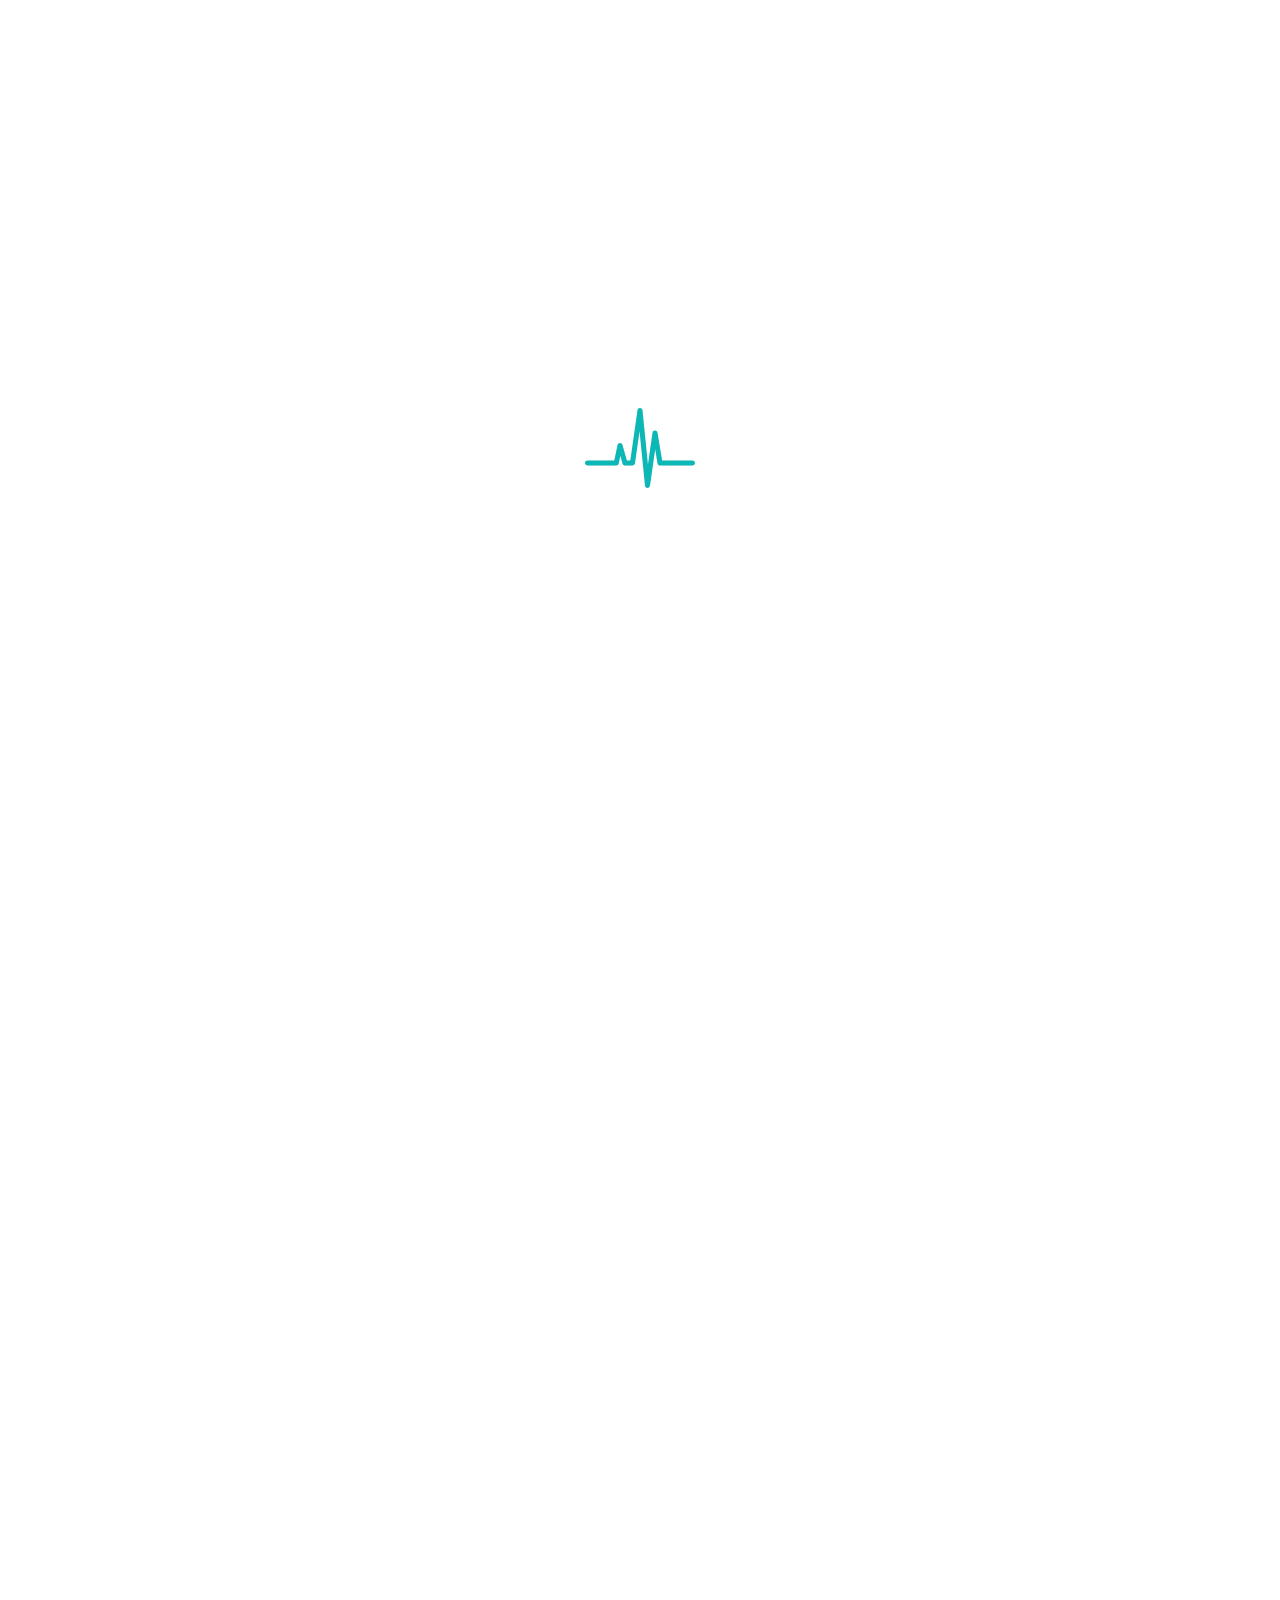
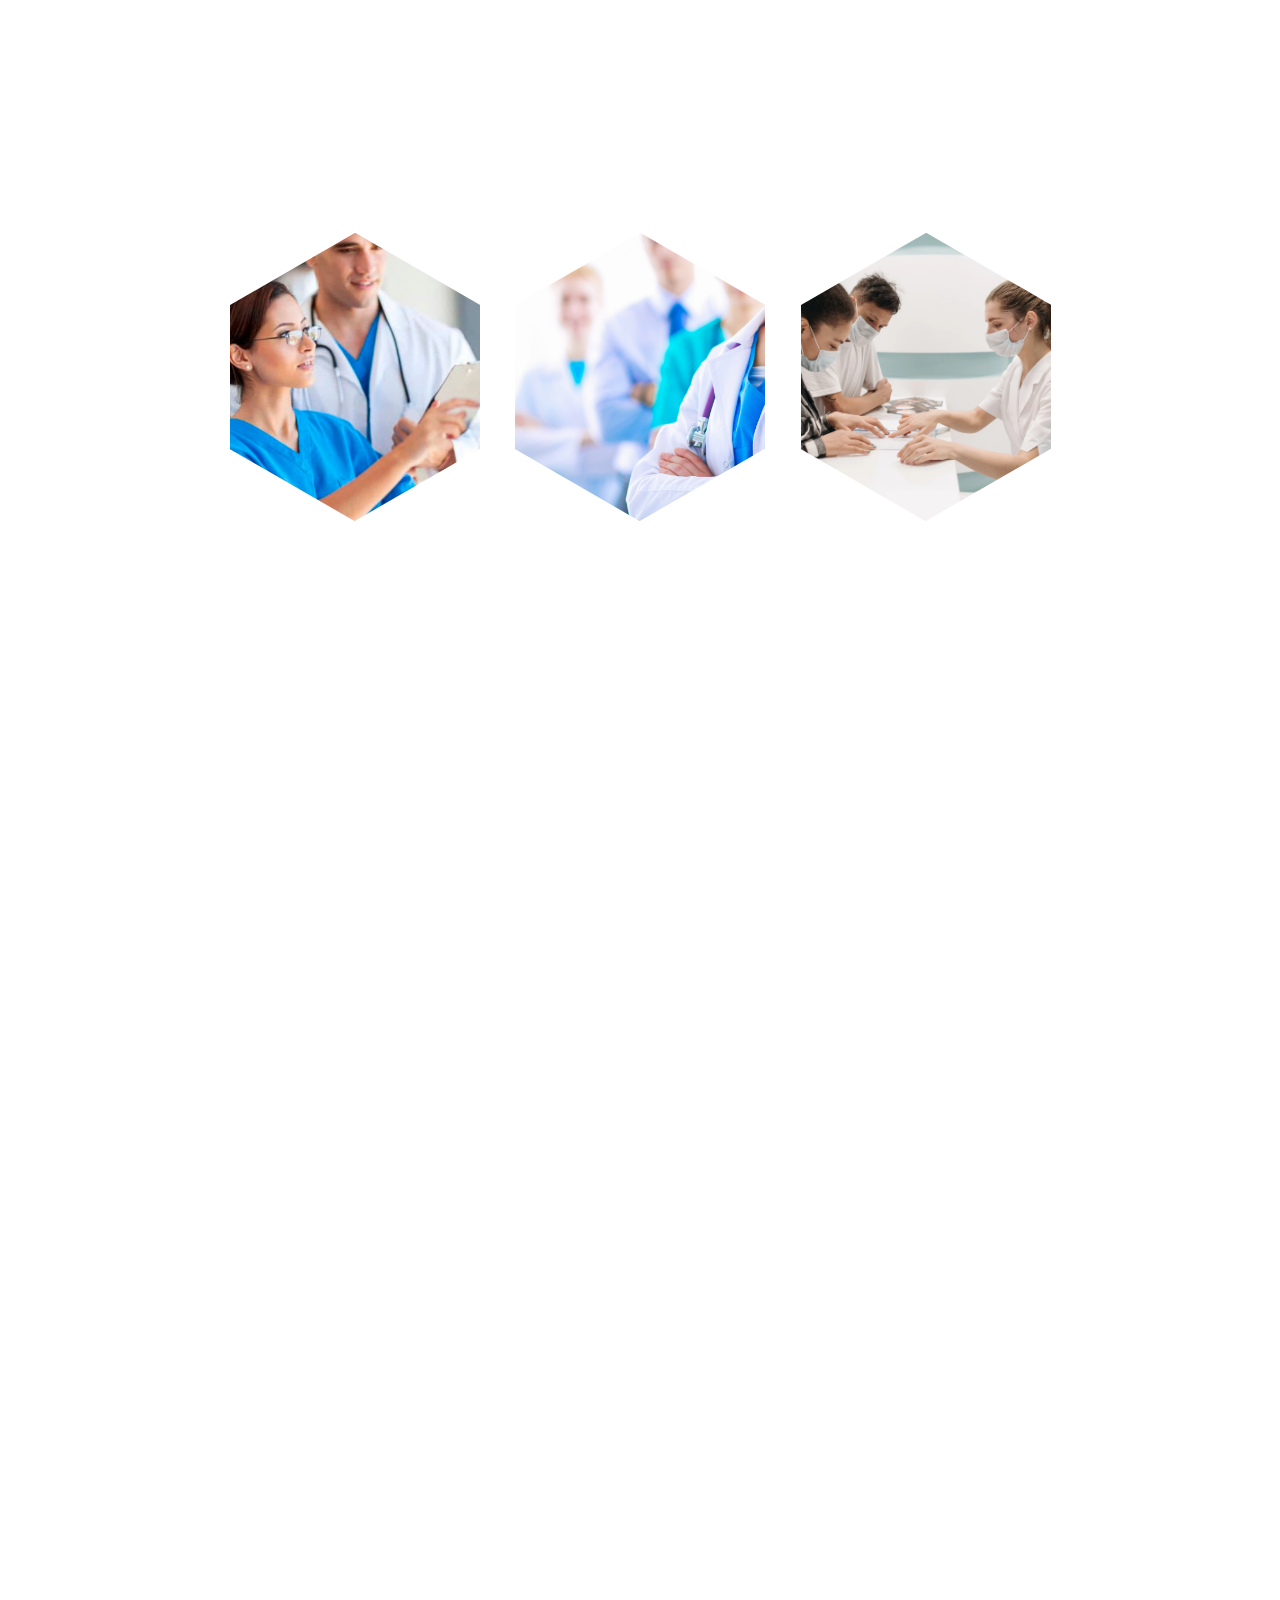
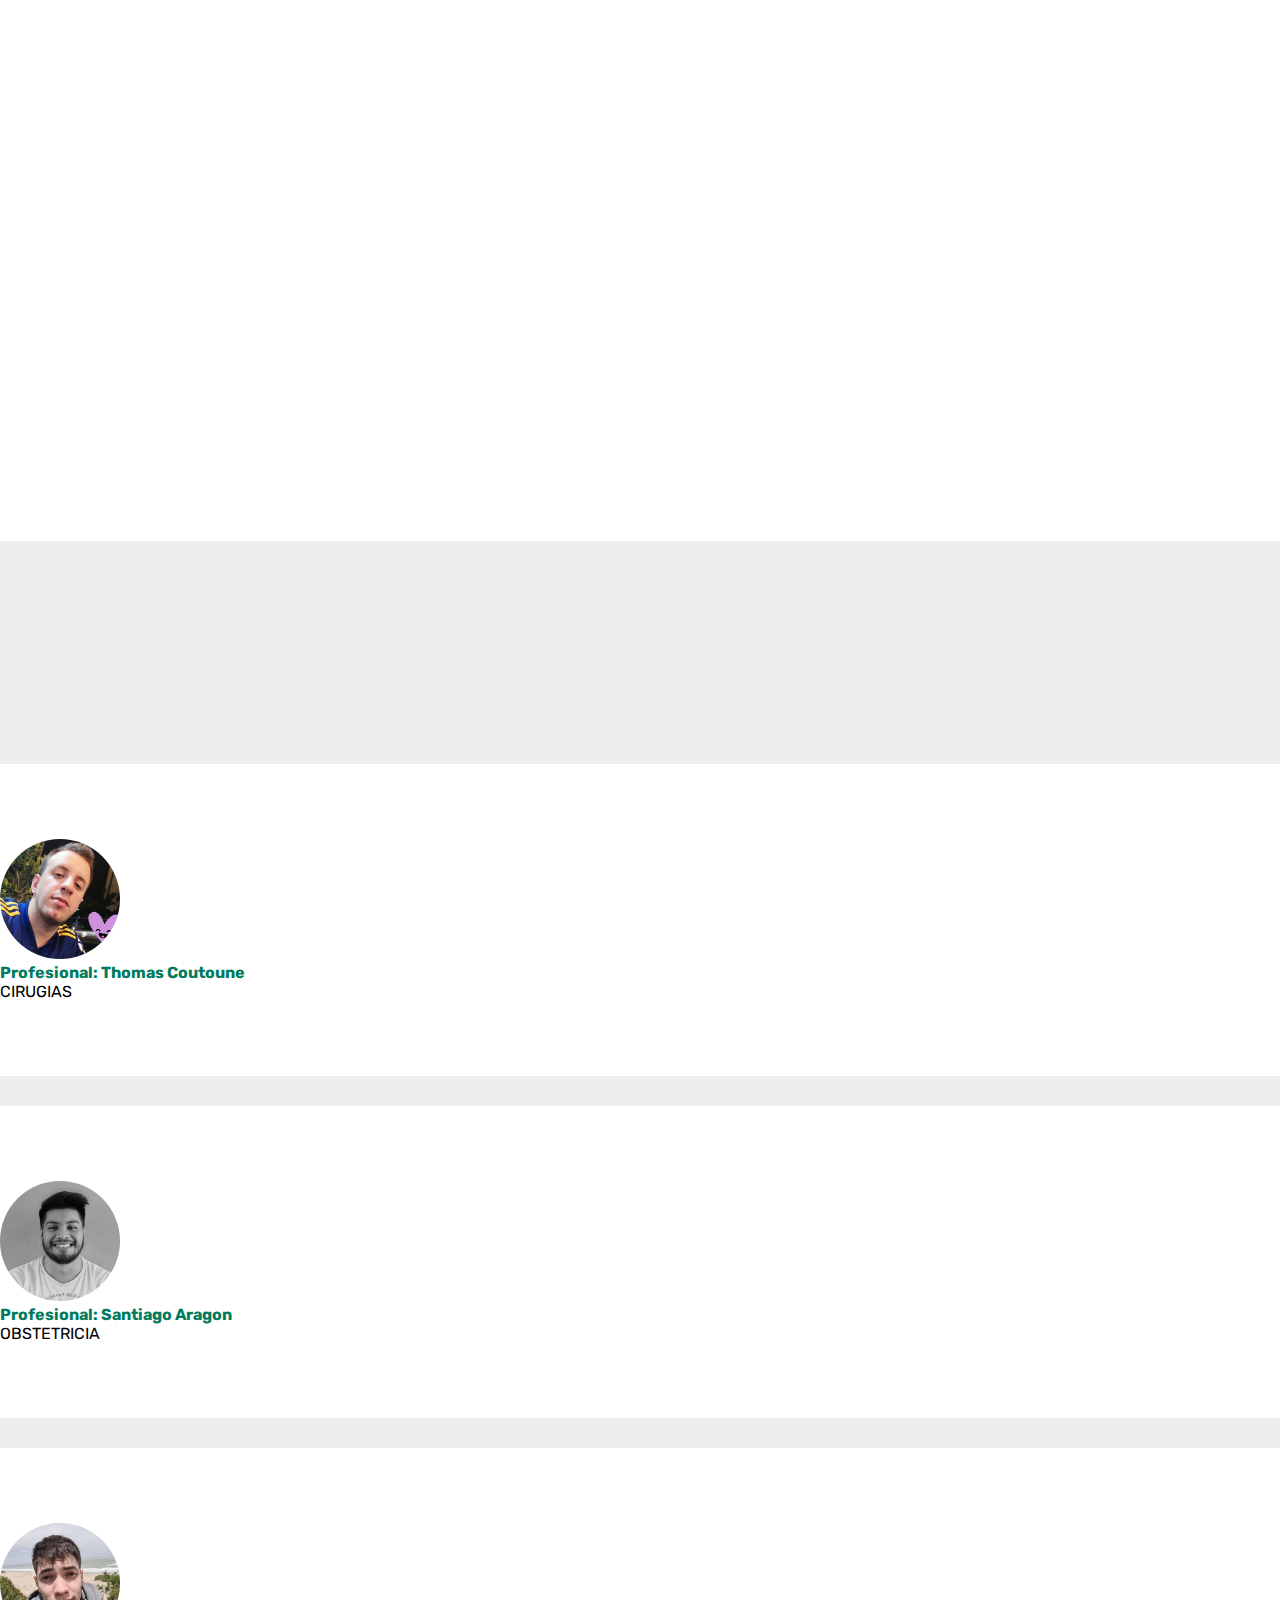
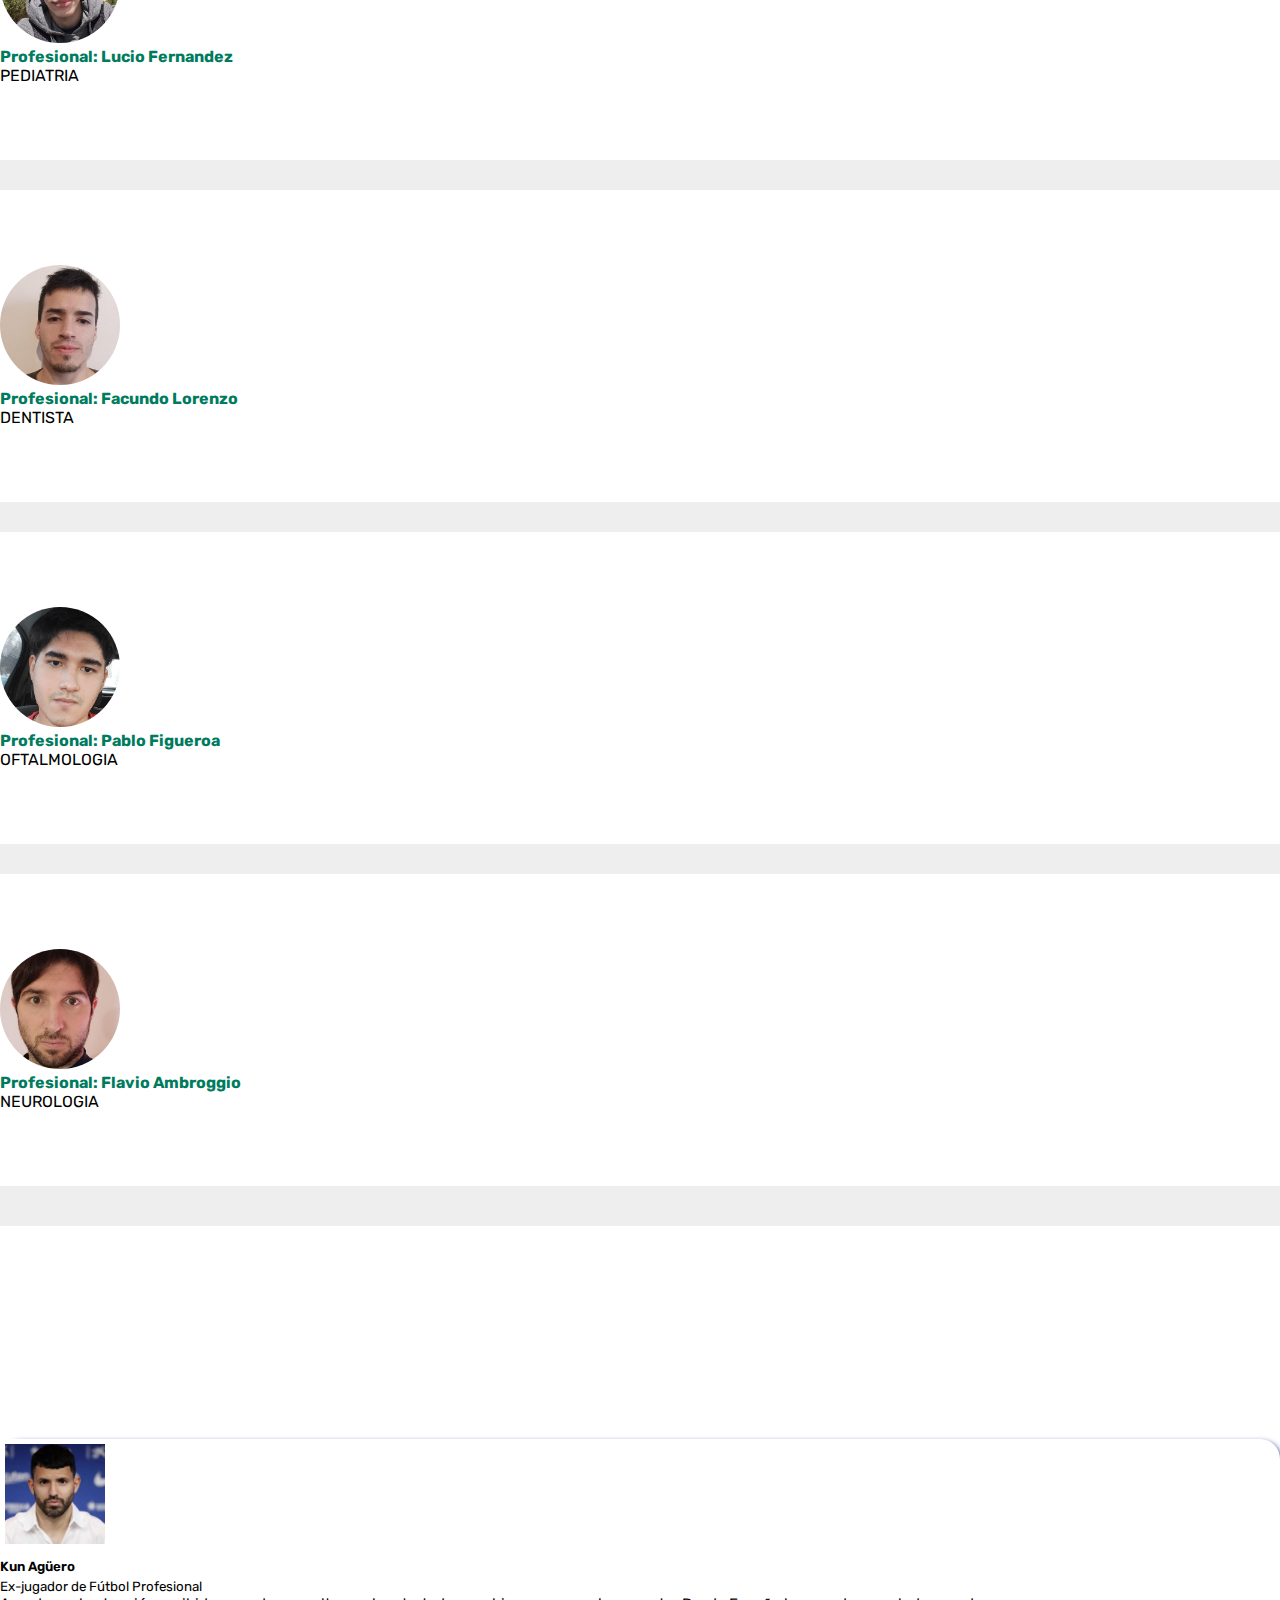
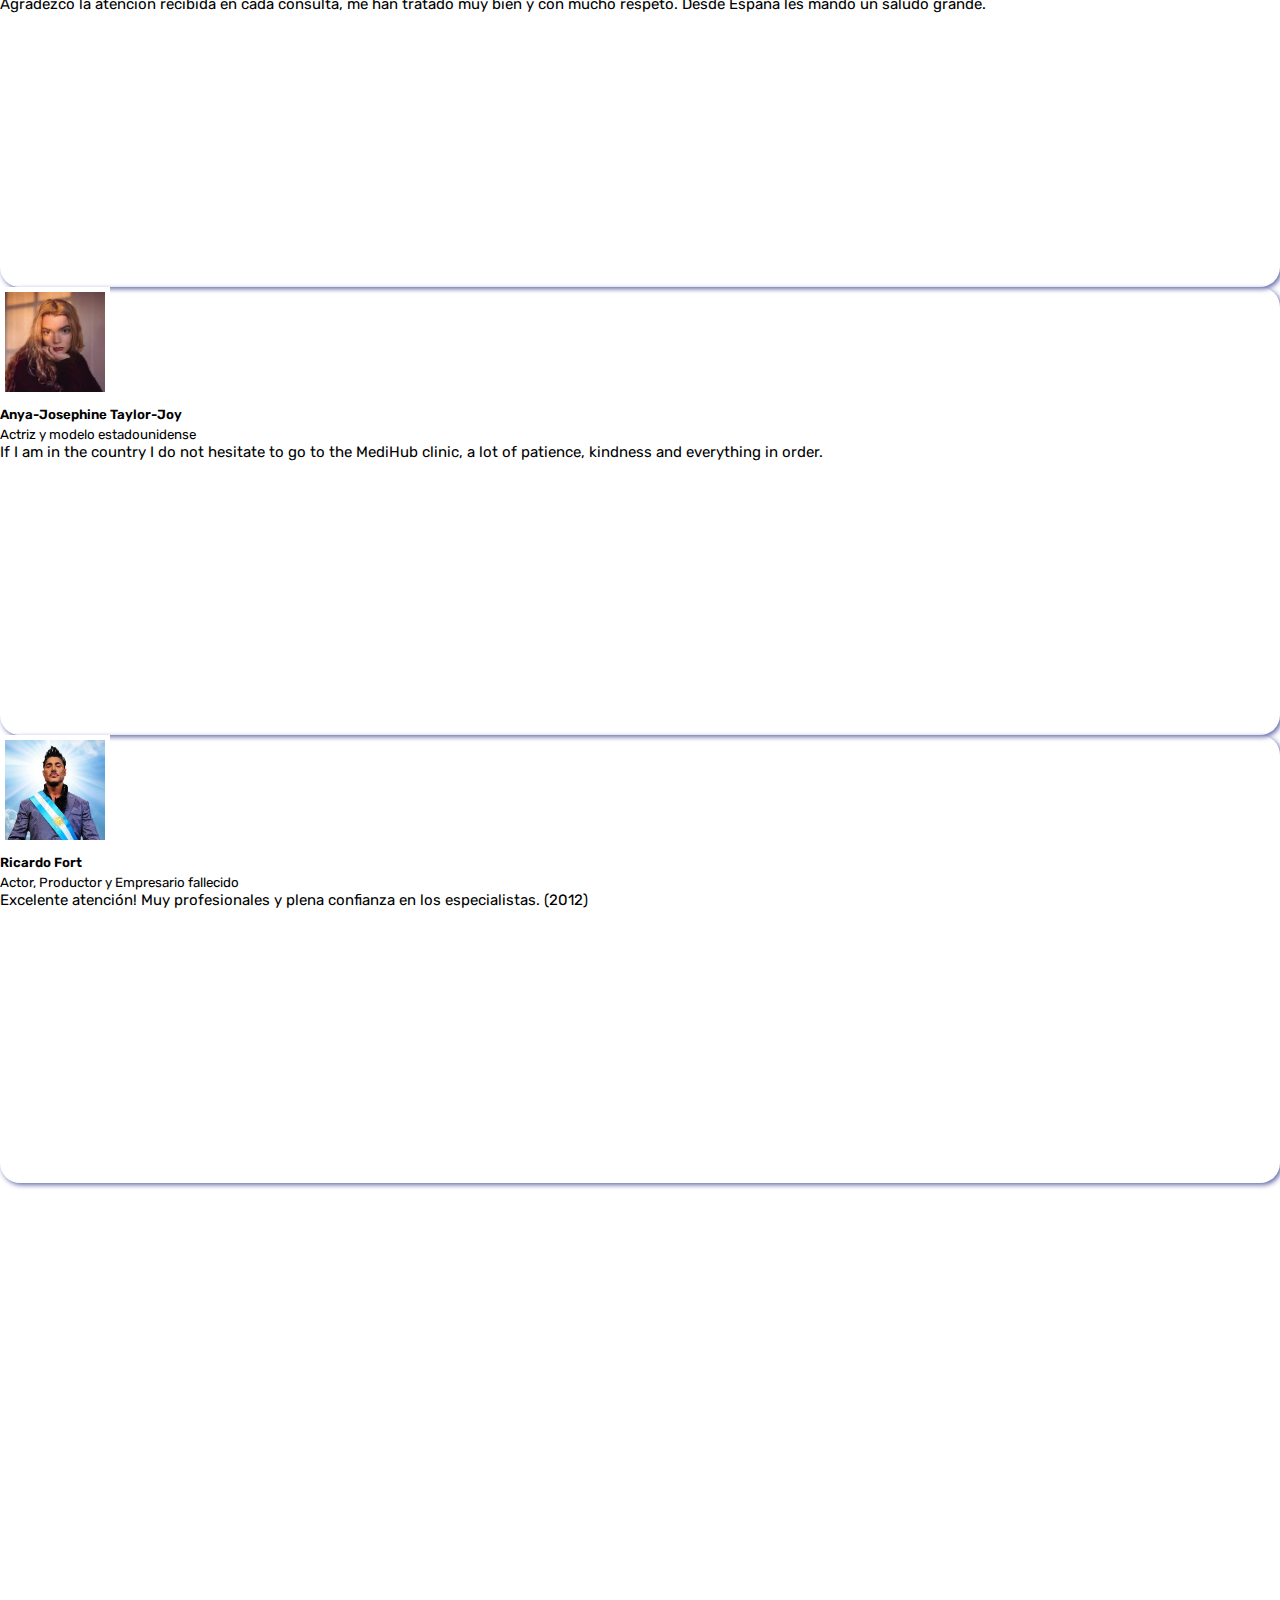
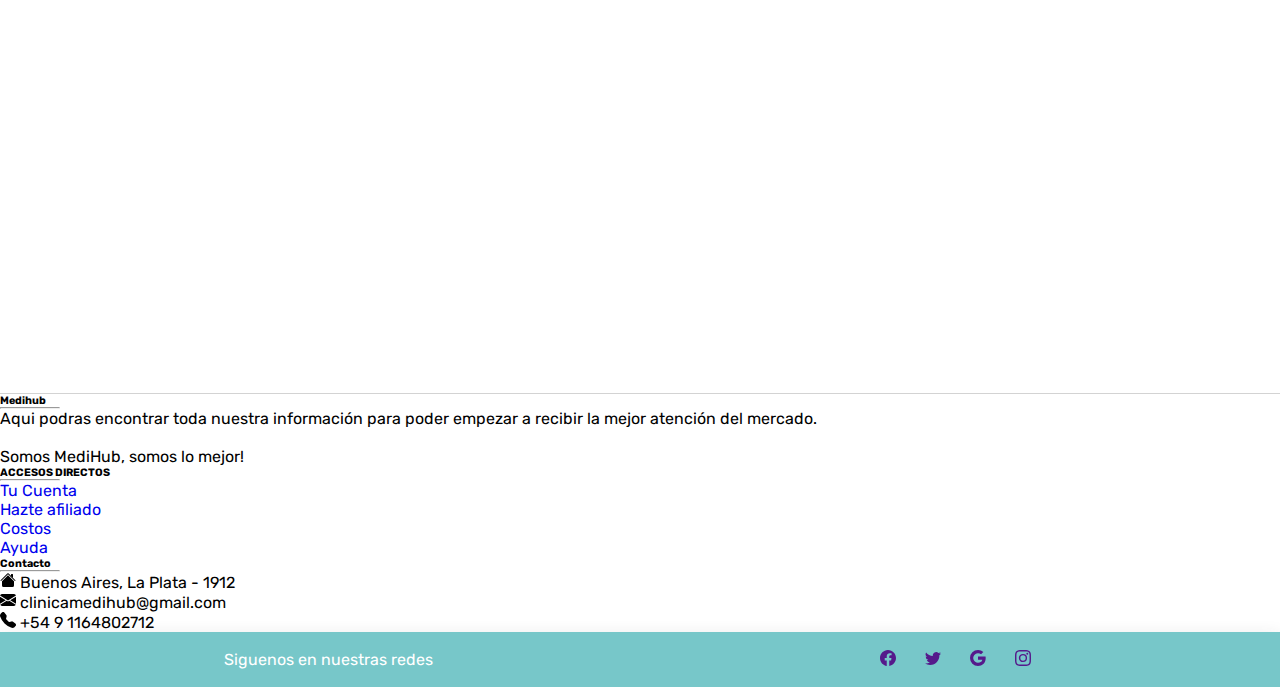
==== commit 16da9cfb: "Merge pull request #113 from SantyAragon/luc" ====
--- a/src/main/resources/static/web/index.html
+++ b/src/main/resources/static/web/index.html
@@ -75,15 +75,15 @@
             </div>
             <div class="menu">
 
-                <ul>
-                    <li><a class="smoothscroll" href="#inicio">Inicio</a></li>
-                    <li><a class="smoothscroll" href="#sobre-nosotros">Sobre Nosotros</a></li>
-                    <li><a class="smoothscroll" href="#servicios">Servicios</a></li>
-                    <li><a class="smoothscroll" href="#productos">Productos</a></li>
-                    <li><a class="smoothscroll" href="#team">Especialistas</a></li>
-                    <li><a class="smoothscroll" href="#contacto">Contacto</a></li>
-                    <li class="boton-login"><a href="./login.html">Iniciar</a></li>
-                </ul>
+              <ul>
+                <li><a class="smoothscroll" href="#inicio">Inicio</a></li>
+                <li><a class="smoothscroll" href="#sobre-nosotros">Sobre Nosotros</a></li>
+                <li><a class="smoothscroll" href="#servicios">Servicios</a></li>
+                <li><a class="smoothscroll" href="#productos">Productos</a></li>
+                <li><a class="smoothscroll" href="#team">Especialistas</a></li>
+                <li><a class="smoothscroll" href="#contacto">Contacto</a></li>
+                <li class="boton-login"><a href="./login.html">Iniciar</a></li>
+              </ul>
             </div>
         </nav>
 
@@ -133,12 +133,10 @@
 
         <section class="chose-us-area item-half" id="sobre-nosotros">
 
-            <div class="sub-titulos">
+            <div class="sub-titulos" data-aos="zoom-in">
                 <div class="row">
-                    <h2 class="row__title fs-1"><i class="fa-solid fa-heart-pulse"></i>
-                        Sobre Nosotros <i class="fa-solid fa-heart-pulse"></i></h2>
-                    <h3 class="row__sub fs-5">Medihub Group es uno de los principales grupos empresarios de Argentina
-                        que se
+                    <h2 class="row__title fs-1"><i class="icon-heart fa-solid fa-heart-pulse"></i> Sobre Nosotros <i class="icon-heart fa-solid fa-heart-pulse"></i></h2>
+                    <h3 class="row__sub fs-5">Medihub Group es uno de los principales grupos empresarios de Argentina que se
                         dedica a la proteccion
                         de personas y es lider en el mercado de la salud.</h3>
                 </div>
@@ -147,11 +145,11 @@
             <div class="container-fluid">
                 <div class="container-full">
                     <div class="row">
-                        <div class="col col-lg-5 col-12 circle-bg">
-                            <img class="img-fluid circle-medical-bg" src="./assets/circle-medical-bg.png" alt="">
-                        </div>
-
-                        <div class="col col-md-5 col-12 info">
+                        <div class="col col-lg-5 col-12 circle-bg" data-aos="fade-right" data-aos-duration="400" data-aos-delay="200">
+                            <img class="circle-medical-bg" src="./assets/circle-medical-bg.png" alt="">
+                        </div>
+
+                        <div class="col col-md-5 col-12 info" data-aos="fade-left" data-aos-duration="400" data-aos-delay="200">
 
                             <ul>
                                 <li>
@@ -234,12 +232,11 @@
         <!-- // VALORES // -->
         <div class="valores mt-5 pt-5">
 
-            <div class="sub-titulos">
+            <div class="sub-titulos" data-aos="zoom-in">
                 <div class="row">
-                    <h2 class="row__title fs-1"><i class="fa-solid fa-heart-pulse"></i>
-                        Nuestros Pilares <i class="fa-solid fa-heart-pulse"></i></h2>
-                    <h3 class="row__sub fs-5">Somos claros en cuanto a nuestros objetivos para que no dudes en elegirnos
-                    </h3>
+                    <h2 class="row__title fs-1"><i class="fa-solid fa-heart-pulse icon-heart"></i>
+                        Nuestros Pilares <i class="fa-solid fa-heart-pulse icon-heart"></i></h2>
+                    <h3 class="row__sub fs-5">Somos claros en cuanto a nuestros objetivos para que no dudes en elegirnos</h3>
                 </div>
             </div>
 
@@ -284,17 +281,17 @@
 
         <!-- // SERVICIOS // -->
         <section id="servicios">
-            <div id="contenedor-de-servicios">
-                <div class="sub-titulos">
+            <div id="contenedor-de-servicios" >
+                <div class="sub-titulos" data-aos="zoom-in">
                     <div class="row">
-                        <h2 class="row__title fs-1"><i class="fa-solid fa-heart-pulse"></i>
-                            Servicios <i class="fa-solid fa-heart-pulse"></i></h2>
+                        <h2 class="row__title fs-1"><i class="fa-solid fa-heart-pulse icon-heart"></i>
+                            Servicios <i class="fa-solid fa-heart-pulse icon-heart"></i></h2>
                         <h3 class="row__sub fs-5">Nuestro objetivo principal es cuidarte, por eso contamos con una basta
                             cantidad de servicios de los cuales puedes disponer</h3>
                     </div>
                 </div>
                 <div class="st-height-b120 st-height-lg-b80"></div>
-                <div class="container">
+                <div class="container" data-aos="flip-up" data-aos-duration="400" data-aos-delay="200">
                     <div class="st-tabs st-fade-tabs st-style1">
                         <ul class="st-tab-links st-style1 st-mp0">
 
@@ -796,22 +793,22 @@
         <!-- PRODUCTOS-->
         <section id="productos">
             <div class="products-container">
-
-
+                
+                
                 <div class="seccion-productos">
-                    <div class="sub-titulos">
+                    <div class="sub-titulos" data-aos="zoom-in">
                         <div class="row">
-                            <h2 class="row__title fs-1"><i class="fa-solid fa-heart-pulse"></i>
-                                Nuestros Productos <i class="fa-solid fa-heart-pulse"></i></h2>
+                            <h2 class="row__title fs-1"><i class="fa-solid fa-heart-pulse icon-heart"></i>
+                                Nuestros Productos <i class="fa-solid fa-heart-pulse icon-heart"></i></h2>
                         </div>
                     </div>
 
                     <div class="container">
                         <div class="row d-flex justify-content-around align-items-center">
-                            <div class="col col-lg-5 col-12 products-circle-bg">
+                            <div class="col col-lg-5 col-12 products-circle-bg" data-aos="fade-right" data-aos-duration="400" data-aos-delay="200">
                                 <img src="./assets/lista-productos.png" alt="lista-productos">
                             </div>
-                            <div class="col col-md-5 col-12 info">
+                            <div class="col col-md-5 col-12 info" data-aos="fade-left" data-aos-duration="400" data-aos-delay="200">
                                 <div class="heading fs-4">
                                     <p>
                                         Te facilitamos el acceso a productos de primera linea para tu cuidado.
@@ -835,10 +832,10 @@
 
         <section id="team" class="pb-5">
             <div class="container">
-                <div class="sub-titulos">
+                <div class="sub-titulos" data-aos="zoom-in">
                     <div class="row">
-                        <h2 class="row__title fs-1"><i class="fa-solid fa-heart-pulse"></i>
-                            Equipo Médico <i class="fa-solid fa-heart-pulse"></i></h2>
+                        <h2 class="row__title fs-1"><i class="fa-solid fa-heart-pulse icon-heart"></i>
+                            Equipo Médico <i class="fa-solid fa-heart-pulse icon-heart"></i></h2>
                         <h3 class="row__sub fs-5">Contamos con los mejores especialistas en cada área</h3>
                     </div>
                 </div>
@@ -1053,10 +1050,10 @@
 
         <!-- // COMENTARIOS // -->
         <div class="opiniones" id="testimonios">
-            <div class="sub-titulos">
+            <div class="sub-titulos" data-aos="zoom-in">
                 <div class="row">
-                    <h2 class="row__title fs-1"><i class="fa-solid fa-heart-pulse"></i>
-                        Testimonios <i class="fa-solid fa-heart-pulse"></i></h2>
+                    <h2 class="row__title fs-1"><i class="fa-solid fa-heart-pulse icon-heart"></i>
+                        Testimonios <i class="fa-solid fa-heart-pulse icon-heart"></i></h2>
                     <h3 class="row__sub fs-5">Cada paciente importa, por eso nos interesan sus opiniones</h3>
                 </div>
             </div>
@@ -1176,54 +1173,36 @@
 
         <section class="sect sect--padding-bottom" id="contacto">
             <div class="container">
-                <div class="sub-titulos">
+                <div class="sub-titulos" data-aos="zoom-in">
                     <div class="row">
-                        <h2 class="row__title fs-1"><i class="fa-solid fa-heart-pulse"></i>
-                            Contactanos <i class="fa-solid fa-heart-pulse"></i></h2>
+                        <h2 class="row__title fs-1"><i class="fa-solid fa-heart-pulse icon-heart"></i>
+                            Contactanos <i class="fa-solid fa-heart-pulse icon-heart"></i></h2>
                         <h3 class="row__sub fs-5">Sientete libre de hacernos cualquier consulta!</h3>
                     </div>
                 </div>
                 <div class="row row--margin">
-                    <div class="col-md-5" data-aos="fade-right" data-aos-duration="1000">
+                    <div class="col-md-5" data-aos="fade-right" data-aos-duration="400" data-aos-delay="200">
 
                         <div class="tabs-items">
                             <!-- Tab Nav -->
                             <ul class="nav nav-pills tabs-contacto" id="myTab" role="tablist">
                                 <li>
-                                    <!-- <a data-toggle="pill nav-link active" href="#tab1" role="tab" aria-controls="tab1"
+                                    <a data-toggle="pill nav-link active" href="#tab1" role="tab" aria-controls="tab1"
                                         aria-selected="true">
                                         <i class="fas fa-map-marker-alt"></i> Locación
-                                    </a> -->
-
-
-                                    <a class="button active text-info" data-toggle="pill nav-link active"
-                                        href="#tab1" role="tab" aria-controls="tab1" aria-selected="true">
-                                        <i class="fas fa-map-marker-alt"></i><span>Locación</span></a>
-
-                                    <!-- <a href="#products" class="button"><span>Products</span></a>
-                                    <a href="#about" class="button"><span>About</span></a>
-
-                                    <a href="#contact" class="button"><span>Contact</span></a> -->
+                                    </a>
                                 </li>
                                 <li class="nav-item active tabs-contacto-boton">
-                                    <!-- <a data-toggle="pill nav-link" href="#tab2" role="tab" aria-controls="tab2"
+                                    <a data-toggle="pill nav-link" href="#tab2" role="tab" aria-controls="tab2"
                                         aria-selected="false">
                                         <i class="fas fa-notes-medical"></i> Consultas
-                                    </a> -->
-
-                                    <a class="button text-info" data-toggle="pill nav-link active"
-                                        href="#tab2" role="tab" aria-controls="tab2" aria-selected="false">
-                                        <i class="fas fa-map-marker-alt"></i><span>Consultas</span></a>
+                                    </a>
                                 </li>
                                 <li>
-                                    <!-- <a data-toggle="pill nav-link" href="#tab3" role="tab" aria-controls="tab3"
+                                    <a data-toggle="pill nav-link" href="#tab3" role="tab" aria-controls="tab3"
                                         aria-selected="false">
                                         <i class="fas fa-clock"></i> Horarios de atención
-                                    </a> -->
-
-                                    <a class="button text-info" data-toggle="pill nav-link active"
-                                        href="#tab3" role="tab" aria-controls="tab3" aria-selected="false">
-                                        <i class="fas fa-map-marker-alt"></i><span>Horarios de atención</span></a>
+                                    </a>
                                 </li>
                             </ul>
                             <!-- End Tab Nav -->
@@ -1231,8 +1210,7 @@
                             <div class="tab-content tab-content-info" id="myTabContent">
 
                                 <!-- Single Item -->
-                                <div id="tab1" class="tab-pane fade show active" role="tabpanel"
-                                    aria-labelledby="tab2-tab">
+                                <div id="tab1" class="tab-pane fade show active" role="tabpanel" aria-labelledby="tab2-tab">
                                     <div class="info-contactanos">
                                         <h3>Locación</h3>
                                         <p>
@@ -1248,7 +1226,8 @@
                                 <!-- End Single Item -->
 
                                 <!-- Single Item -->
-                                <div id="tab2" class="tab-pane fade" role="tabpanel" aria-labelledby="tab1-tab">
+                                <div id="tab2" class="tab-pane fade" role="tabpanel"
+                                    aria-labelledby="tab1-tab">
                                     <div class="info-contactanos">
                                         <h3>Consultas</h3>
                                         <p>
--- a/src/main/resources/static/web/styles/custom.css
+++ b/src/main/resources/static/web/styles/custom.css
@@ -11,8 +11,7 @@
 body {
   width: 100vw;
   font-family: 'Rubik', sans-serif;
-  overflow-x: hidden;
-  /*ARREGLAR ESTO*/
+ overflow-x: hidden;  /*ARREGLAR ESTO*/
 }
 
 header {
@@ -27,16 +26,16 @@
   padding: 10px 0;
 }
 
-.sub-titulos {
+.sub-titulos{
   margin-bottom: 5rem;
   margin-top: 5rem;
 }
 
-#sobre-nosotros {
+#sobre-nosotros{
   height: 90vh;
 }
 
-#servicios {
+#servicios{
   height: 90vh;
   display: flex;
   align-content: center;
@@ -44,7 +43,7 @@
   align-items: center;
 }
 
-#productos {
+#productos{
   height: 90vh;
   display: flex;
   align-content: center;
@@ -53,7 +52,7 @@
 }
 
 
-#contacto {
+#contacto{
   height: 90vh;
   display: flex;
   align-content: center;
@@ -61,7 +60,7 @@
   align-items: center;
 }
 
-.boton-login {
+.boton-login{
   display: flex;
   justify-content: center;
   float: right;
@@ -75,7 +74,7 @@
   background: #24cdb1;
   color: #fff;
   border-radius: 10px;
-  margin-top: 10px;
+  margin-top:10px;
 }
 
 .tabs-contacto {
@@ -83,7 +82,7 @@
   justify-content: space-evenly;
 }
 
-.info-contactanos {
+.info-contactanos{
   display: flex;
   flex-wrap: wrap;
   flex-direction: column;
@@ -94,6 +93,31 @@
   border-radius: 6px;
   box-shadow: 0 4px 8px 0px rgba(0, 0, 0, 0.2);
   z-index: 2;
+}
+
+.icon-heart {
+  color: #00deb9c4;
+  animation-name: heart_beat;
+  animation-duration: 2s;
+  animation-iteration-count: infinite;
+}
+
+@keyframes heart_beat {
+  from { 
+
+      transform: scale(0.5); 
+
+  }
+  50% {
+
+      transform: scale(1); 
+
+    }
+
+  to {
+      transform: scale(0.5); 
+      
+      }
 }
 
 
@@ -171,13 +195,12 @@
   position: fixed;
   width: 100%;
   height: 80px;
-  z-index: 1000;
-  ;
+  z-index: 1000;;
 }
 
 nav ul {
   list-style: none;
-  background: rgba(0, 0, 0, 0);
+  background: rgba(0,0,0,0);
   overflow: hidden;
   color: #fff;
   padding: 0;
@@ -217,7 +240,7 @@
 
 /*Responsive design CSS*/
 @media(max-width: 1300px) {
-  .logo-blanco {
+  .logo-blanco{
     position: fixed;
     top: 0;
     margin-top: 10px;
@@ -225,20 +248,20 @@
 
 
   }
-
+  
   .logo {
     display: none;
   }
-
+  
   nav ul {
     max-height: 0px;
     background: #000;
   }
-
+  
   nav.black ul {
     background: #000;
   }
-
+  
   .showing {
     max-height: 30em;
   }
@@ -249,7 +272,7 @@
     padding: 24px 0px;
     text-align: center;
   }
-
+  
   .menu-icon {
     display: block;
   }
@@ -557,7 +580,7 @@
 
 /* tab servicios*/
 
-.contenedor-info-servicios {
+.contenedor-info-servicios{
   display: flex;
   align-items: center;
 }
@@ -1738,7 +1761,7 @@
 
 
 
-footer {
+footer{
   border-top: solid 1px rgba(0, 0, 0, 0.171);
   max-width: 100vw;
 }
@@ -1755,7 +1778,7 @@
   color: white;
 }
 
-.iconos-redes {
+.iconos-redes{
   margin-right: 25px;
 }
 
@@ -1850,31 +1873,4 @@
 button .loading {
   opacity: 0;
   visibility: hidden
-}
-
-a.button:focus,
-a.button.active {
-  background: #00deb9a5;
-
-  box-shadow: 0 0 3px rgba(0, 0, 0, 0.38);
-  padding: 0.6rem;
-  color: white;
-}
-
-a.button.active:hover span {
-  color: white !important;
-}
-
-a.button:hover span {
-  color: #00deb9 !important;
-}
-
-a.text-info {
-  color: #00deb9 !important;
-}
-
-a.button:hover span,
-a.button:focus span,
-a.button.active span {
-  color: white;
 }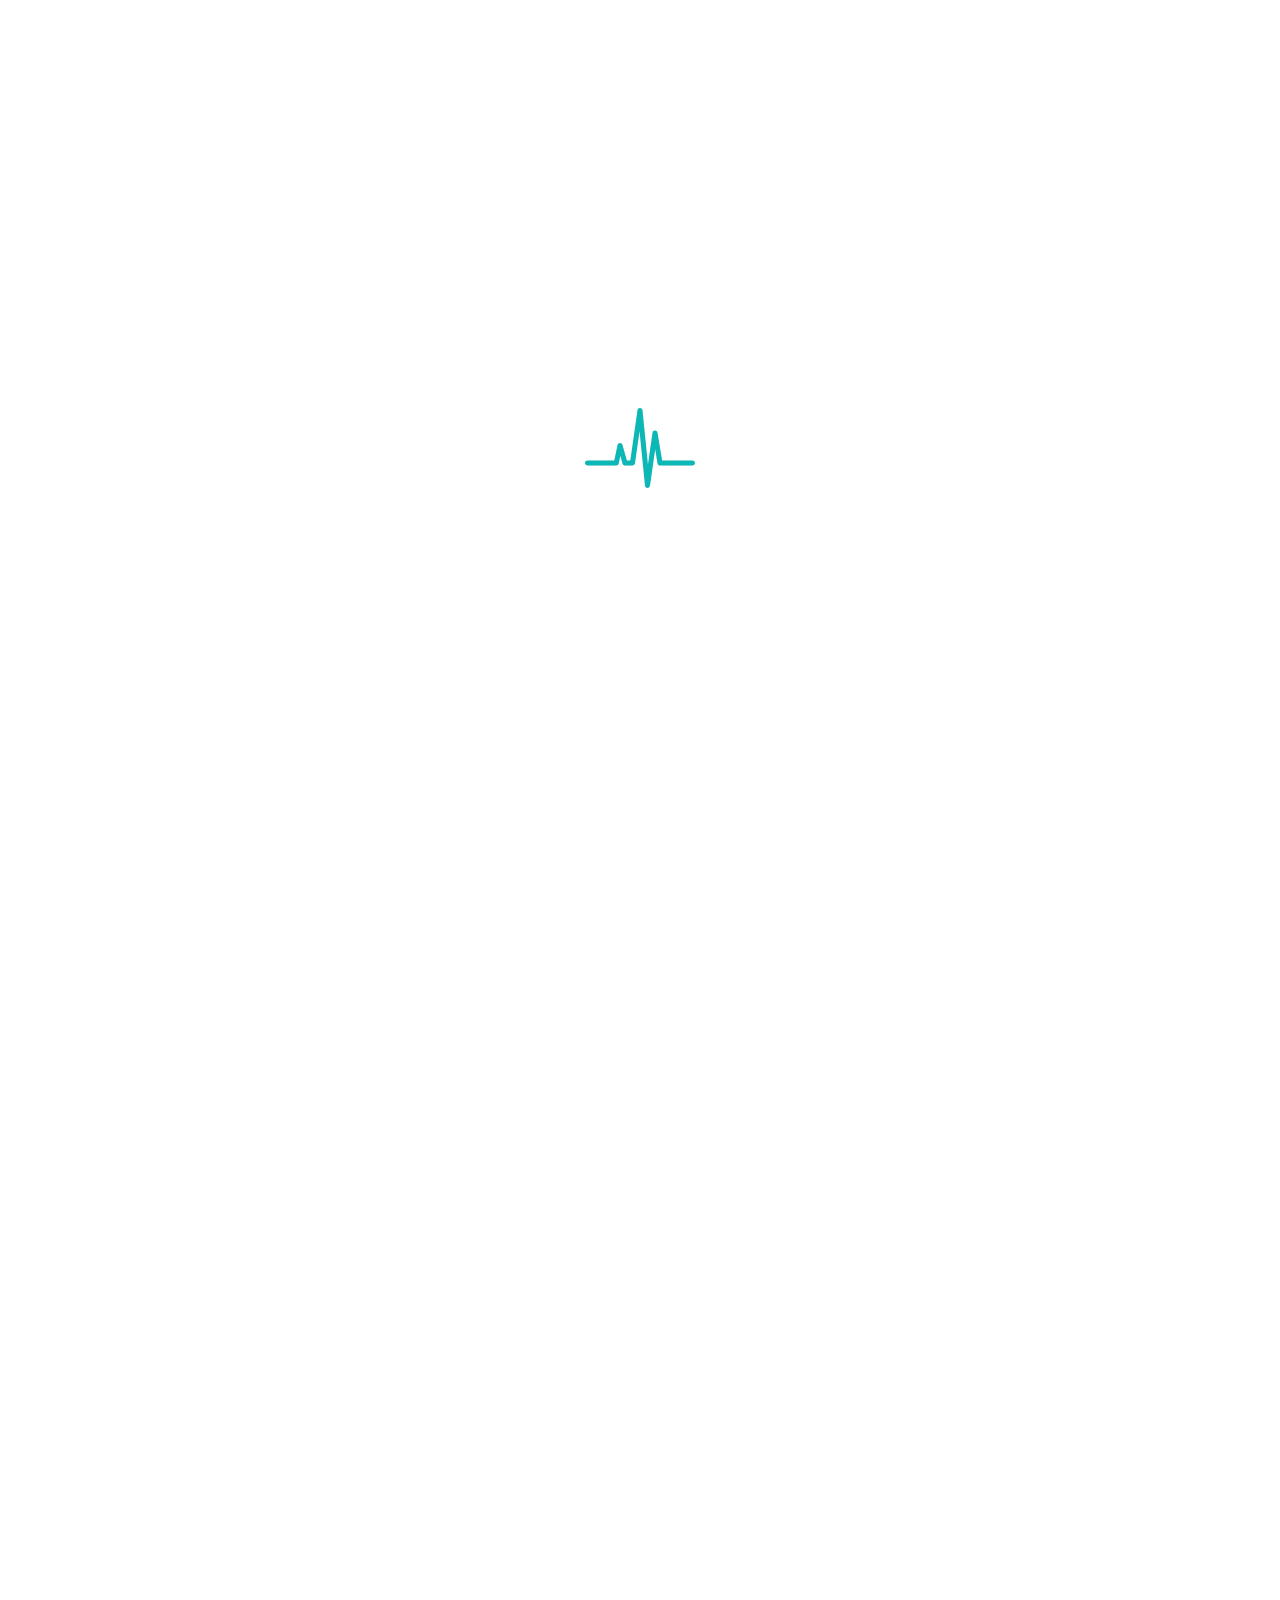
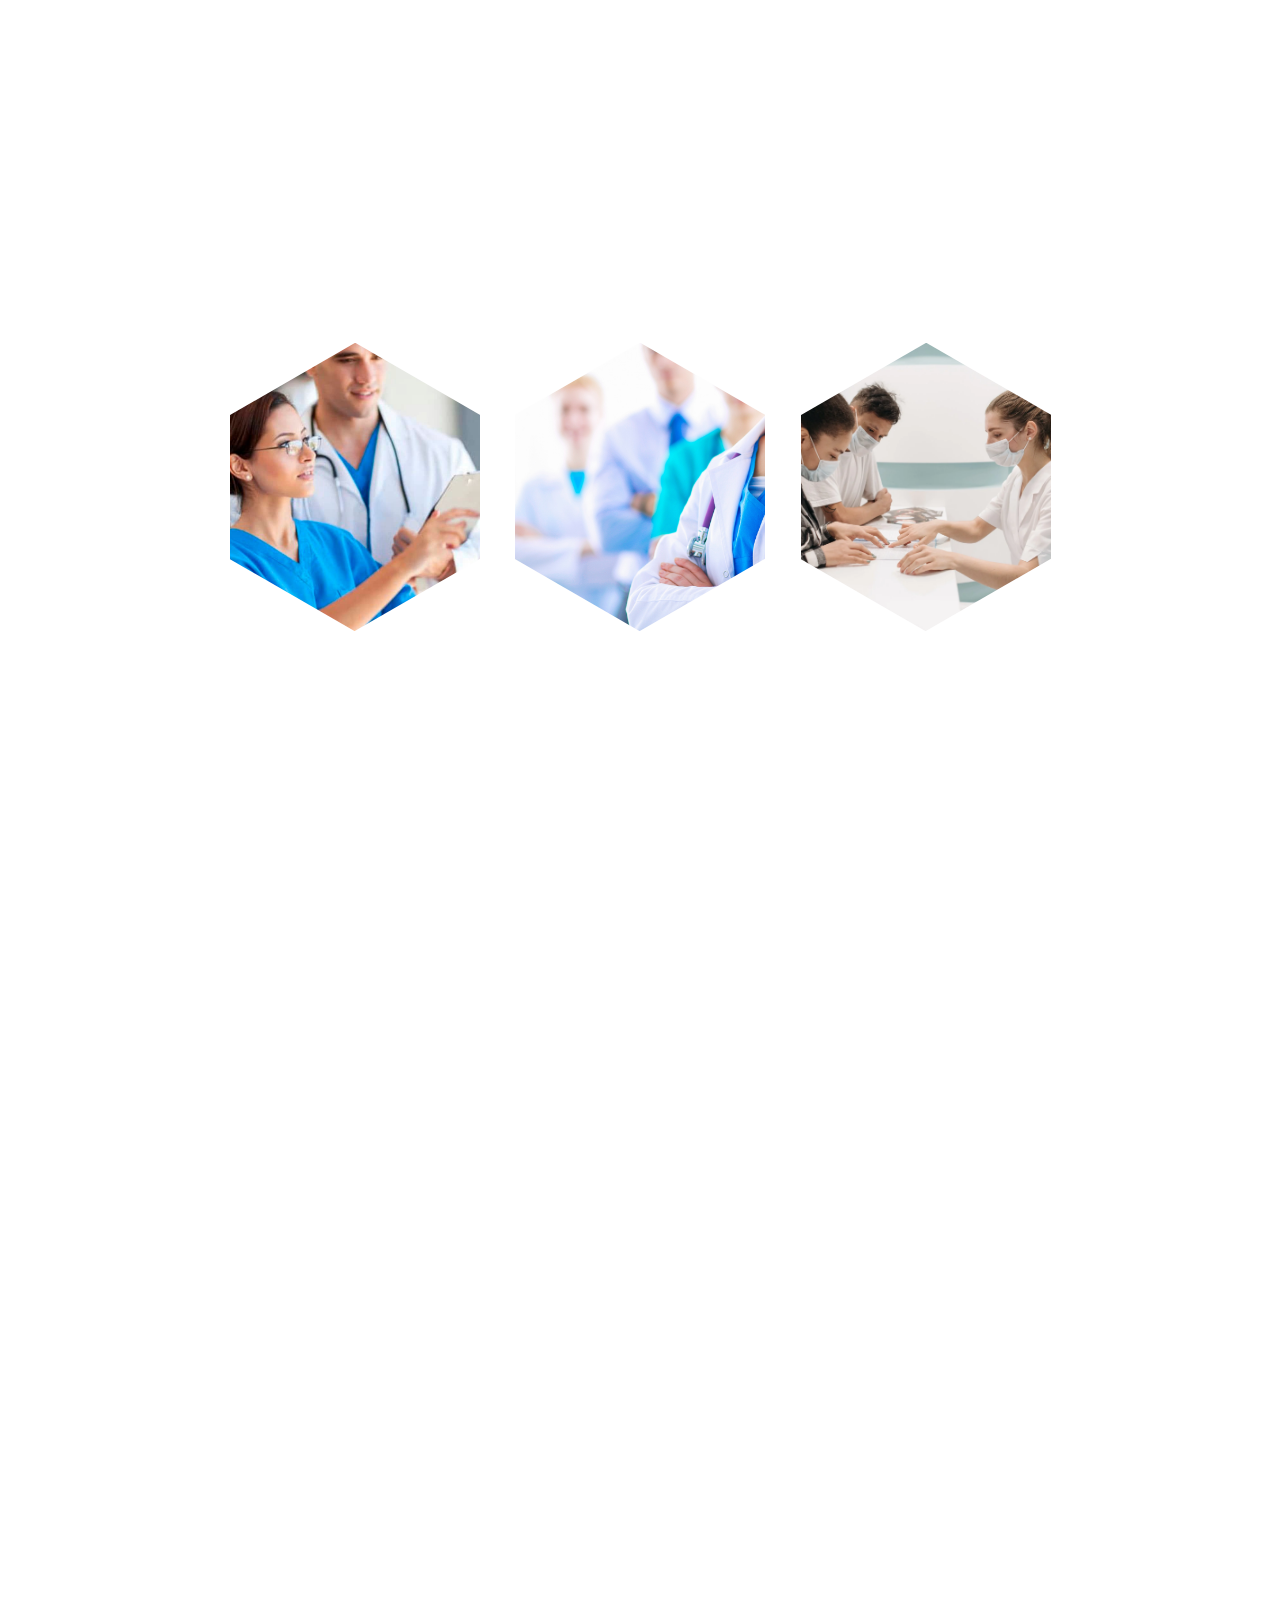
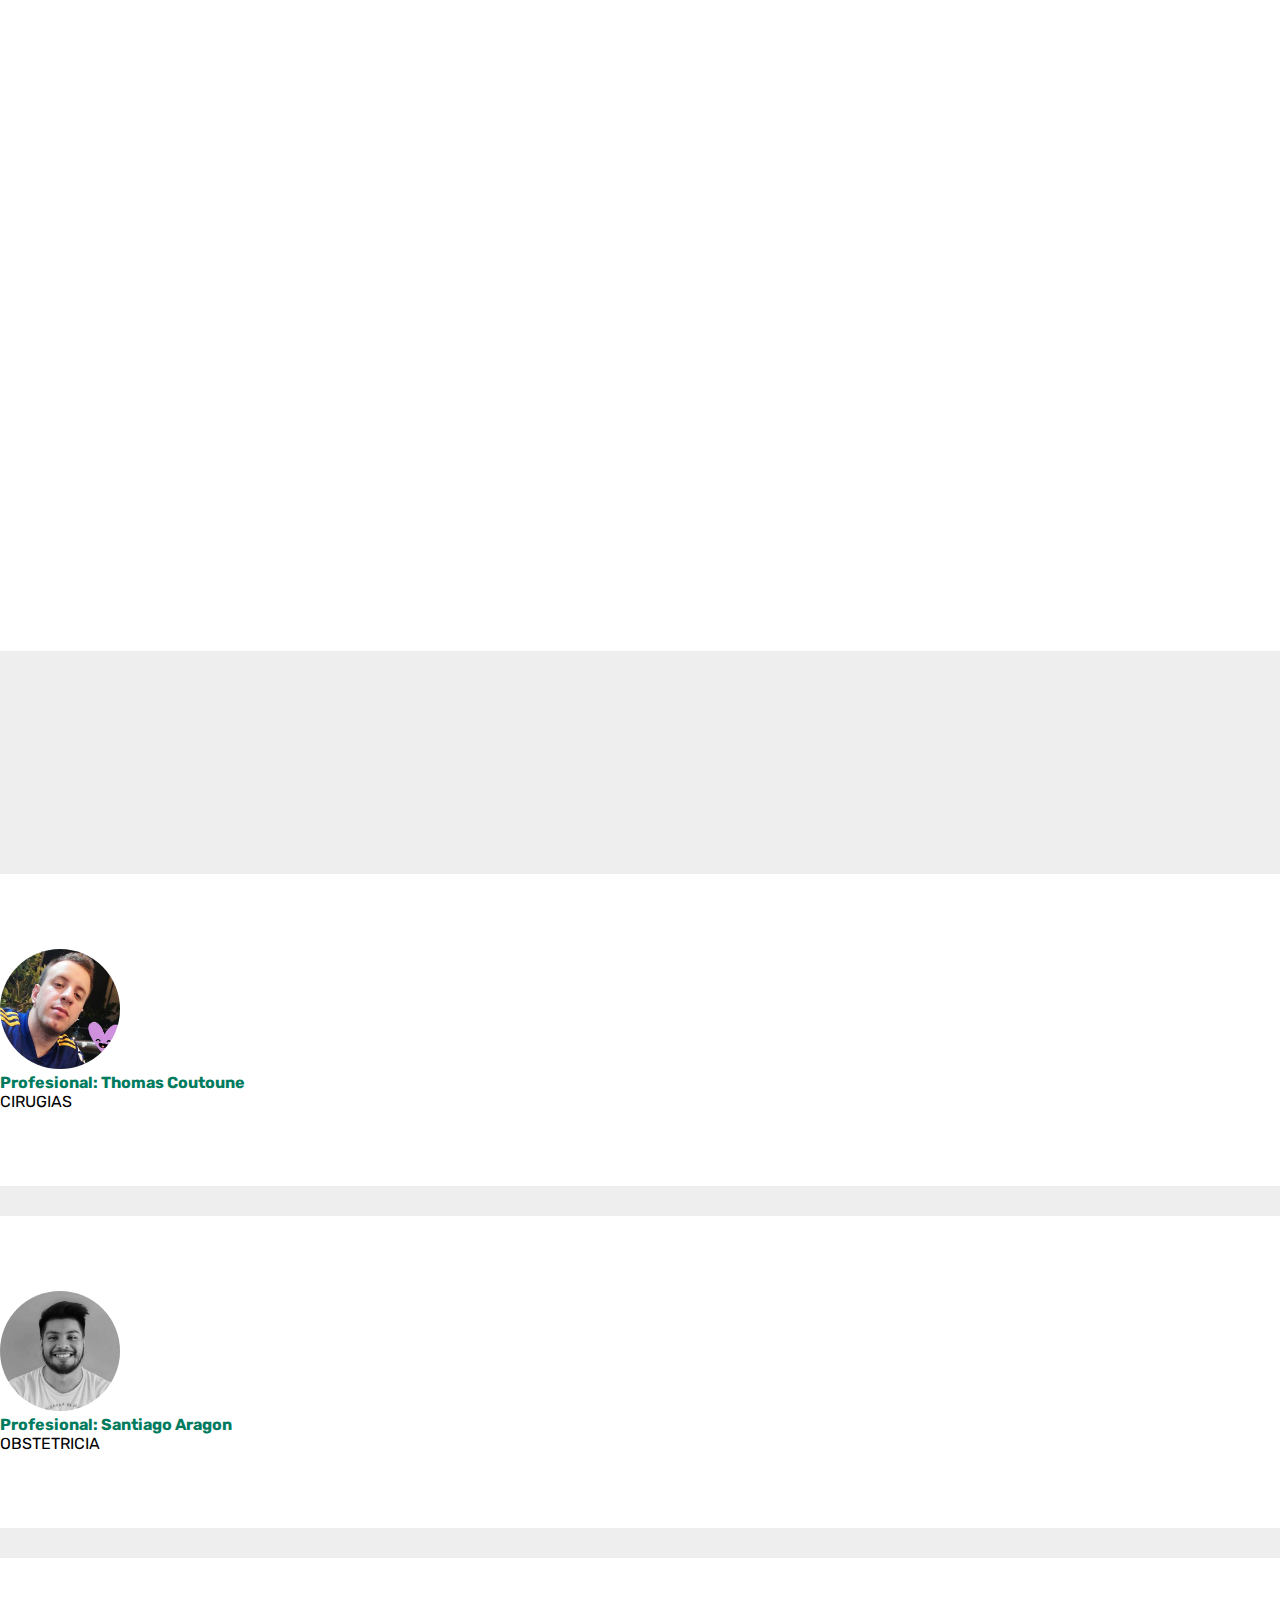
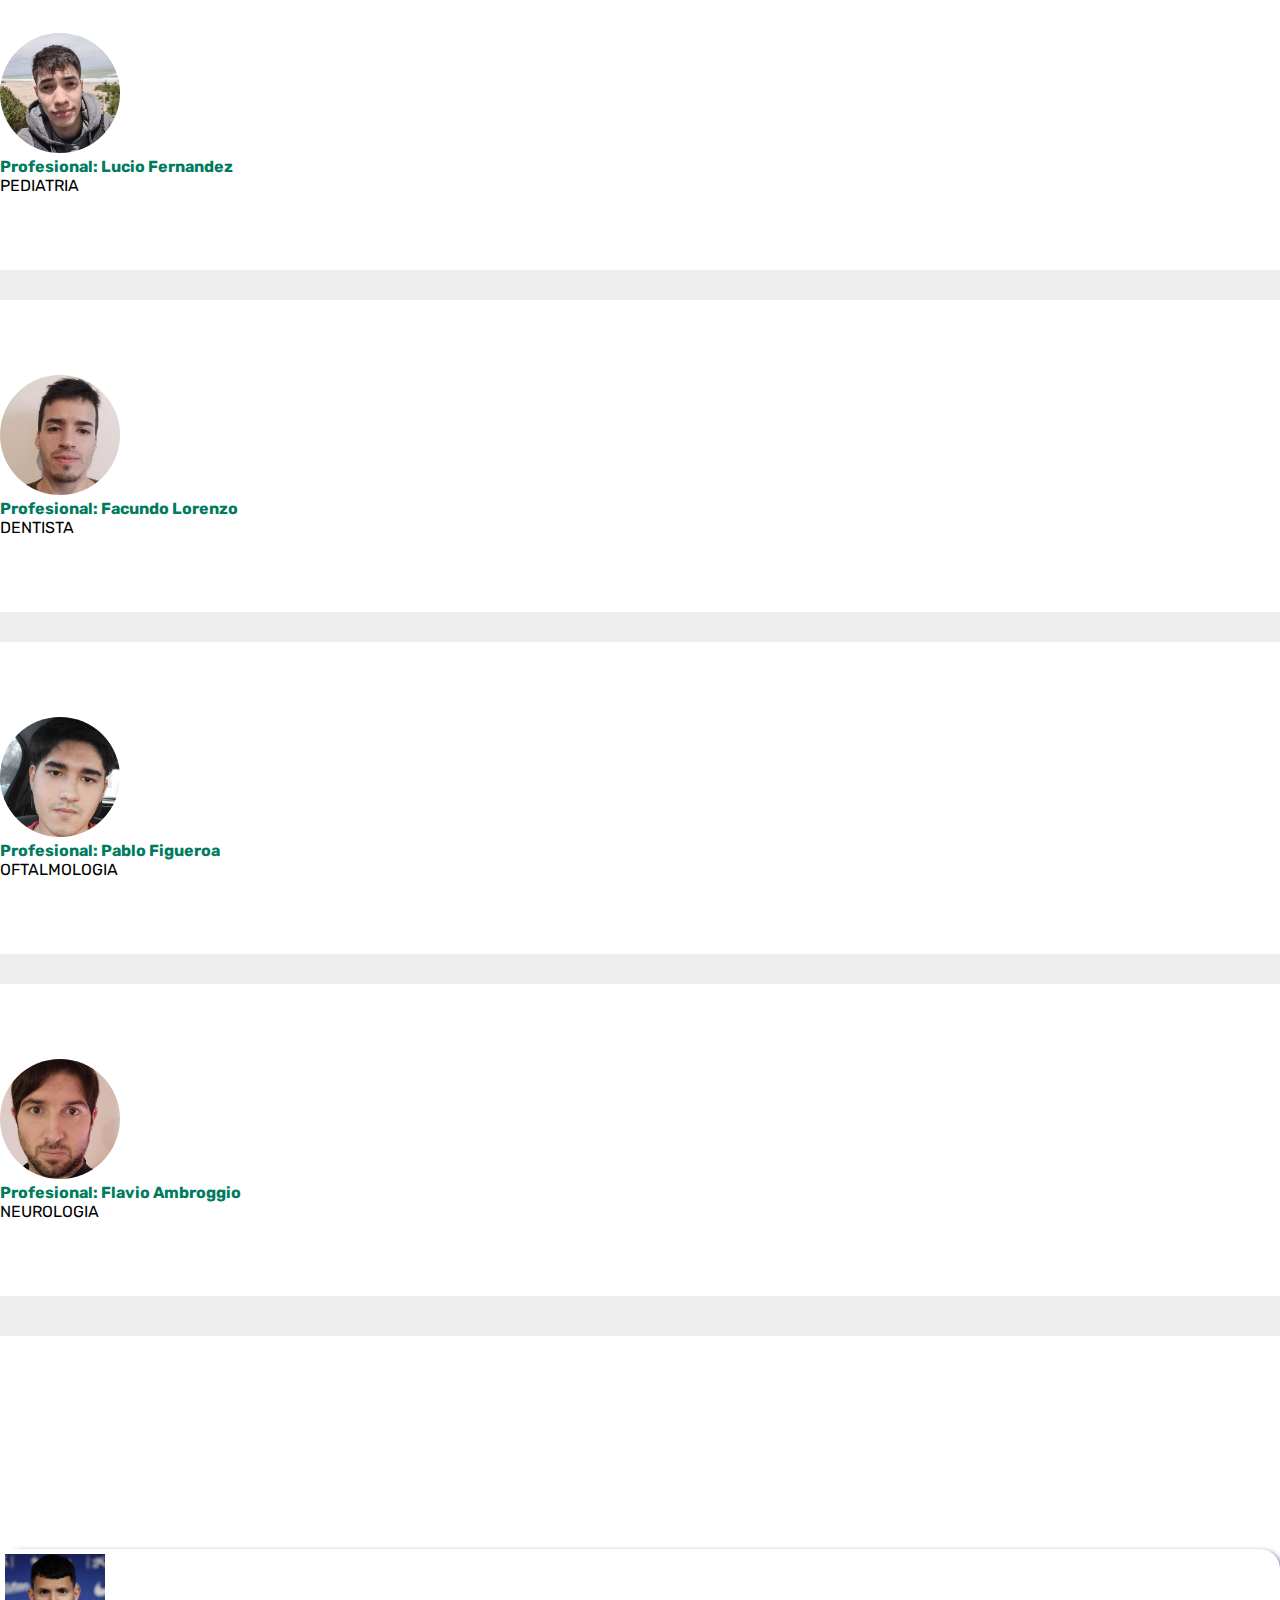
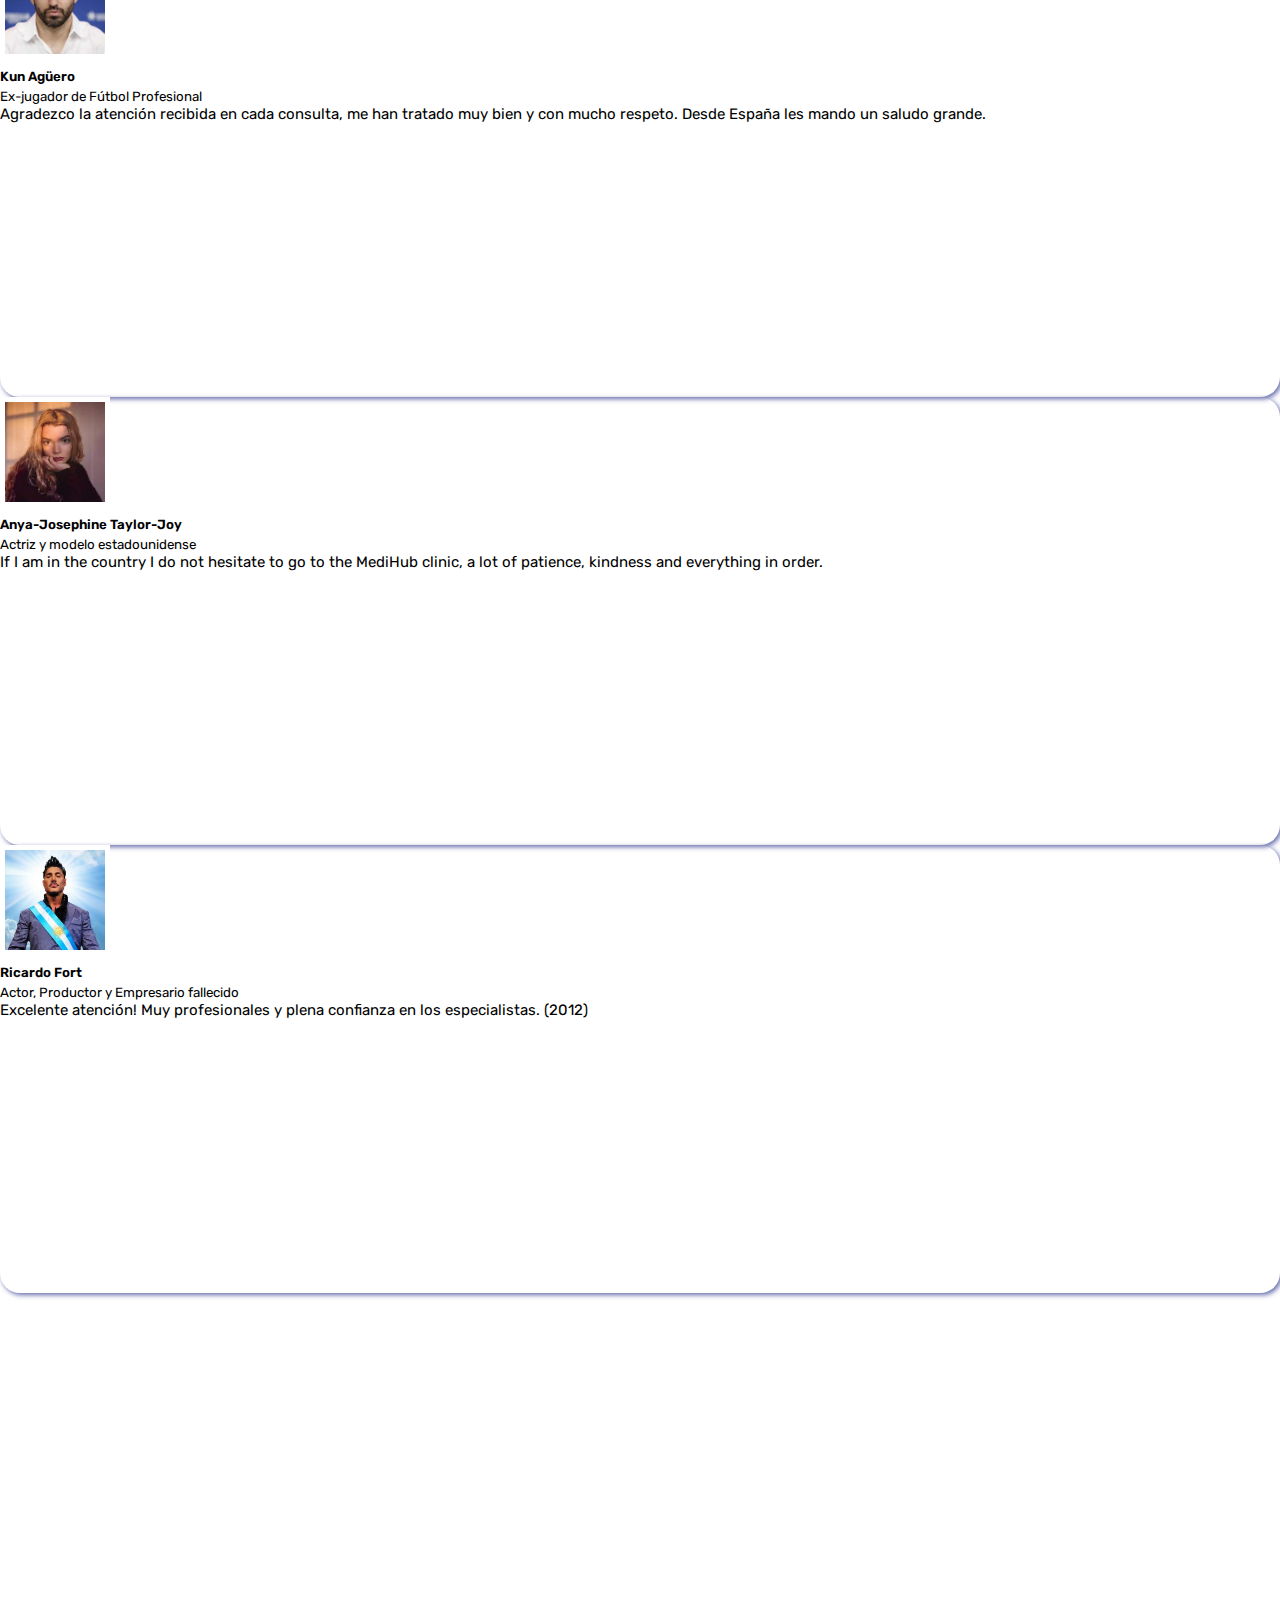
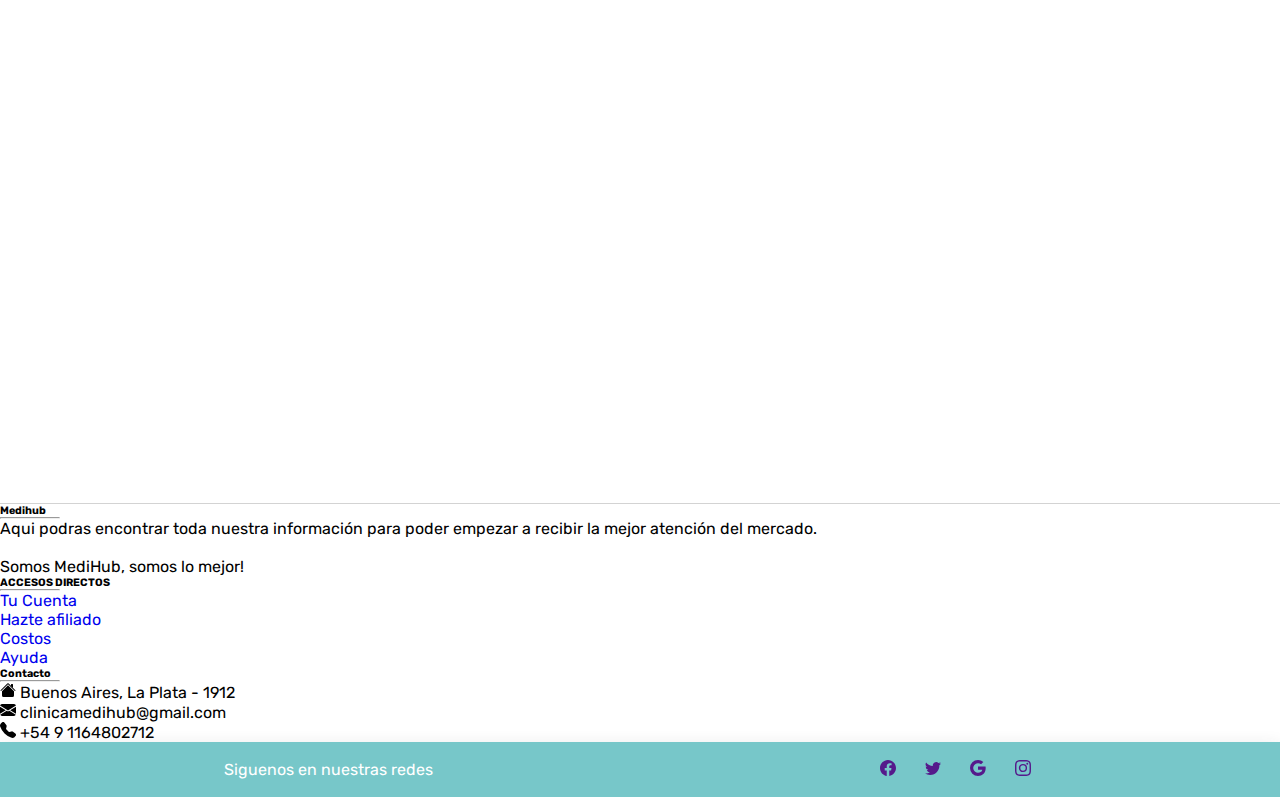
==== commit a7a457d9: "cambios index" ====
--- a/src/main/resources/static/web/index.html
+++ b/src/main/resources/static/web/index.html
@@ -75,15 +75,15 @@
             </div>
             <div class="menu">
 
-              <ul>
-                <li><a class="smoothscroll" href="#inicio">Inicio</a></li>
-                <li><a class="smoothscroll" href="#sobre-nosotros">Sobre Nosotros</a></li>
-                <li><a class="smoothscroll" href="#servicios">Servicios</a></li>
-                <li><a class="smoothscroll" href="#productos">Productos</a></li>
-                <li><a class="smoothscroll" href="#team">Especialistas</a></li>
-                <li><a class="smoothscroll" href="#contacto">Contacto</a></li>
-                <li class="boton-login"><a href="./login.html">Iniciar</a></li>
-              </ul>
+                <ul>
+                    <li><a class="smoothscroll" href="#inicio">Inicio</a></li>
+                    <li><a class="smoothscroll" href="#sobre-nosotros">Sobre Nosotros</a></li>
+                    <li><a class="smoothscroll" href="#servicios">Servicios</a></li>
+                    <li><a class="smoothscroll" href="#productos">Productos</a></li>
+                    <li><a class="smoothscroll" href="#team">Especialistas</a></li>
+                    <li><a class="smoothscroll" href="#contacto">Contacto</a></li>
+                    <li class="boton-login"><a href="./login.html">Iniciar</a></li>
+                </ul>
             </div>
         </nav>
 
@@ -135,8 +135,10 @@
 
             <div class="sub-titulos" data-aos="zoom-in">
                 <div class="row">
-                    <h2 class="row__title fs-1"><i class="icon-heart fa-solid fa-heart-pulse"></i> Sobre Nosotros <i class="icon-heart fa-solid fa-heart-pulse"></i></h2>
-                    <h3 class="row__sub fs-5">Medihub Group es uno de los principales grupos empresarios de Argentina que se
+                    <h2 class="row__title fs-1"><i class="icon-heart fa-solid fa-heart-pulse"></i> Sobre Nosotros <i
+                            class="icon-heart fa-solid fa-heart-pulse"></i></h2>
+                    <h3 class="row__sub fs-5">Medihub Group es uno de los principales grupos empresarios de Argentina
+                        que se
                         dedica a la proteccion
                         de personas y es lider en el mercado de la salud.</h3>
                 </div>
@@ -145,11 +147,13 @@
             <div class="container-fluid">
                 <div class="container-full">
                     <div class="row">
-                        <div class="col col-lg-5 col-12 circle-bg" data-aos="fade-right" data-aos-duration="400" data-aos-delay="200">
-                            <img class="circle-medical-bg" src="./assets/circle-medical-bg.png" alt="">
-                        </div>
-
-                        <div class="col col-md-5 col-12 info" data-aos="fade-left" data-aos-duration="400" data-aos-delay="200">
+                        <div class="col col-lg-5 col-12 circle-bg" data-aos="fade-right" data-aos-duration="400"
+                            data-aos-delay="200">
+                            <img class="img-fluid circle-medical-bg" src="./assets/circle-medical-bg.png" alt="">
+                        </div>
+
+                        <div class="col col-md-5 col-12 info" data-aos="fade-left" data-aos-duration="400"
+                            data-aos-delay="200">
 
                             <ul>
                                 <li>
@@ -234,9 +238,17 @@
 
             <div class="sub-titulos" data-aos="zoom-in">
                 <div class="row">
-                    <h2 class="row__title fs-1"><i class="fa-solid fa-heart-pulse icon-heart"></i>
-                        Nuestros Pilares <i class="fa-solid fa-heart-pulse icon-heart"></i></h2>
-                    <h3 class="row__sub fs-5">Somos claros en cuanto a nuestros objetivos para que no dudes en elegirnos</h3>
+                    <<<<<<< HEAD <h2 class="row__title fs-1"><i class="fa-solid fa-heart-pulse"></i>
+                        Nuestros Pilares <i class="fa-solid fa-heart-pulse"></i></h2>
+                        <h3 class="row__sub fs-5">Somos claros en cuanto a nuestros objetivos para que no dudes en
+                            elegirnos
+                        </h3>
+                        =======
+                        <h2 class="row__title fs-1"><i class="fa-solid fa-heart-pulse icon-heart"></i>
+                            Nuestros Pilares <i class="fa-solid fa-heart-pulse icon-heart"></i></h2>
+                        <h3 class="row__sub fs-5">Somos claros en cuanto a nuestros objetivos para que no dudes en
+                            elegirnos</h3>
+                        >>>>>>> 16da9cfbb3307c1b4bf2ea7ece30cd805a0156d0
                 </div>
             </div>
 
@@ -281,7 +293,7 @@
 
         <!-- // SERVICIOS // -->
         <section id="servicios">
-            <div id="contenedor-de-servicios" >
+            <div id="contenedor-de-servicios">
                 <div class="sub-titulos" data-aos="zoom-in">
                     <div class="row">
                         <h2 class="row__title fs-1"><i class="fa-solid fa-heart-pulse icon-heart"></i>
@@ -793,8 +805,8 @@
         <!-- PRODUCTOS-->
         <section id="productos">
             <div class="products-container">
-                
-                
+
+
                 <div class="seccion-productos">
                     <div class="sub-titulos" data-aos="zoom-in">
                         <div class="row">
@@ -805,10 +817,12 @@
 
                     <div class="container">
                         <div class="row d-flex justify-content-around align-items-center">
-                            <div class="col col-lg-5 col-12 products-circle-bg" data-aos="fade-right" data-aos-duration="400" data-aos-delay="200">
+                            <div class="col col-lg-5 col-12 products-circle-bg" data-aos="fade-right"
+                                data-aos-duration="400" data-aos-delay="200">
                                 <img src="./assets/lista-productos.png" alt="lista-productos">
                             </div>
-                            <div class="col col-md-5 col-12 info" data-aos="fade-left" data-aos-duration="400" data-aos-delay="200">
+                            <div class="col col-md-5 col-12 info" data-aos="fade-left" data-aos-duration="400"
+                                data-aos-delay="200">
                                 <div class="heading fs-4">
                                     <p>
                                         Te facilitamos el acceso a productos de primera linea para tu cuidado.
@@ -1187,22 +1201,40 @@
                             <!-- Tab Nav -->
                             <ul class="nav nav-pills tabs-contacto" id="myTab" role="tablist">
                                 <li>
-                                    <a data-toggle="pill nav-link active" href="#tab1" role="tab" aria-controls="tab1"
+                                    <!-- <a data-toggle="pill nav-link active" href="#tab1" role="tab" aria-controls="tab1"
                                         aria-selected="true">
                                         <i class="fas fa-map-marker-alt"></i> Locación
-                                    </a>
+                                    </a> -->
+
+
+                                    <a class="button active text-info" data-toggle="pill nav-link active" href="#tab1"
+                                        role="tab" aria-controls="tab1" aria-selected="true">
+                                        <i class="fas fa-map-marker-alt"></i><span>Locación</span></a>
+
+                                    <!-- <a href="#products" class="button"><span>Products</span></a>
+                                    <a href="#about" class="button"><span>About</span></a>
+
+                                    <a href="#contact" class="button"><span>Contact</span></a> -->
                                 </li>
                                 <li class="nav-item active tabs-contacto-boton">
-                                    <a data-toggle="pill nav-link" href="#tab2" role="tab" aria-controls="tab2"
+                                    <!-- <a data-toggle="pill nav-link" href="#tab2" role="tab" aria-controls="tab2"
                                         aria-selected="false">
                                         <i class="fas fa-notes-medical"></i> Consultas
-                                    </a>
+                                    </a> -->
+
+                                    <a class="button text-info" data-toggle="pill nav-link active" href="#tab2"
+                                        role="tab" aria-controls="tab2" aria-selected="false">
+                                        <i class="fas fa-map-marker-alt"></i><span>Consultas</span></a>
                                 </li>
                                 <li>
-                                    <a data-toggle="pill nav-link" href="#tab3" role="tab" aria-controls="tab3"
+                                    <!-- <a data-toggle="pill nav-link" href="#tab3" role="tab" aria-controls="tab3"
                                         aria-selected="false">
                                         <i class="fas fa-clock"></i> Horarios de atención
-                                    </a>
+                                    </a> -->
+
+                                    <a class="button text-info" data-toggle="pill nav-link active" href="#tab3"
+                                        role="tab" aria-controls="tab3" aria-selected="false">
+                                        <i class="fas fa-map-marker-alt"></i><span>Horarios de atención</span></a>
                                 </li>
                             </ul>
                             <!-- End Tab Nav -->
@@ -1210,7 +1242,8 @@
                             <div class="tab-content tab-content-info" id="myTabContent">
 
                                 <!-- Single Item -->
-                                <div id="tab1" class="tab-pane fade show active" role="tabpanel" aria-labelledby="tab2-tab">
+                                <div id="tab1" class="tab-pane fade show active" role="tabpanel"
+                                    aria-labelledby="tab2-tab">
                                     <div class="info-contactanos">
                                         <h3>Locación</h3>
                                         <p>
@@ -1226,8 +1259,7 @@
                                 <!-- End Single Item -->
 
                                 <!-- Single Item -->
-                                <div id="tab2" class="tab-pane fade" role="tabpanel"
-                                    aria-labelledby="tab1-tab">
+                                <div id="tab2" class="tab-pane fade" role="tabpanel" aria-labelledby="tab1-tab">
                                     <div class="info-contactanos">
                                         <h3>Consultas</h3>
                                         <p>
--- a/src/main/resources/static/web/styles/custom.css
+++ b/src/main/resources/static/web/styles/custom.css
@@ -11,7 +11,8 @@
 body {
   width: 100vw;
   font-family: 'Rubik', sans-serif;
- overflow-x: hidden;  /*ARREGLAR ESTO*/
+  overflow-x: hidden;
+  /*ARREGLAR ESTO*/
 }
 
 header {
@@ -26,16 +27,16 @@
   padding: 10px 0;
 }
 
-.sub-titulos{
+.sub-titulos {
   margin-bottom: 5rem;
   margin-top: 5rem;
 }
 
-#sobre-nosotros{
+#sobre-nosotros {
   height: 90vh;
 }
 
-#servicios{
+#servicios {
   height: 90vh;
   display: flex;
   align-content: center;
@@ -43,7 +44,7 @@
   align-items: center;
 }
 
-#productos{
+#productos {
   height: 90vh;
   display: flex;
   align-content: center;
@@ -52,7 +53,7 @@
 }
 
 
-#contacto{
+#contacto {
   height: 90vh;
   display: flex;
   align-content: center;
@@ -60,7 +61,7 @@
   align-items: center;
 }
 
-.boton-login{
+.boton-login {
   display: flex;
   justify-content: center;
   float: right;
@@ -74,7 +75,7 @@
   background: #24cdb1;
   color: #fff;
   border-radius: 10px;
-  margin-top:10px;
+  margin-top: 10px;
 }
 
 .tabs-contacto {
@@ -82,7 +83,7 @@
   justify-content: space-evenly;
 }
 
-.info-contactanos{
+.info-contactanos {
   display: flex;
   flex-wrap: wrap;
   flex-direction: column;
@@ -195,12 +196,13 @@
   position: fixed;
   width: 100%;
   height: 80px;
-  z-index: 1000;;
+  z-index: 1000;
+  ;
 }
 
 nav ul {
   list-style: none;
-  background: rgba(0,0,0,0);
+  background: rgba(0, 0, 0, 0);
   overflow: hidden;
   color: #fff;
   padding: 0;
@@ -240,7 +242,7 @@
 
 /*Responsive design CSS*/
 @media(max-width: 1300px) {
-  .logo-blanco{
+  .logo-blanco {
     position: fixed;
     top: 0;
     margin-top: 10px;
@@ -248,20 +250,20 @@
 
 
   }
-  
+
   .logo {
     display: none;
   }
-  
+
   nav ul {
     max-height: 0px;
     background: #000;
   }
-  
+
   nav.black ul {
     background: #000;
   }
-  
+
   .showing {
     max-height: 30em;
   }
@@ -272,7 +274,7 @@
     padding: 24px 0px;
     text-align: center;
   }
-  
+
   .menu-icon {
     display: block;
   }
@@ -580,7 +582,7 @@
 
 /* tab servicios*/
 
-.contenedor-info-servicios{
+.contenedor-info-servicios {
   display: flex;
   align-items: center;
 }
@@ -1761,7 +1763,7 @@
 
 
 
-footer{
+footer {
   border-top: solid 1px rgba(0, 0, 0, 0.171);
   max-width: 100vw;
 }
@@ -1778,7 +1780,7 @@
   color: white;
 }
 
-.iconos-redes{
+.iconos-redes {
   margin-right: 25px;
 }
 
@@ -1873,4 +1875,31 @@
 button .loading {
   opacity: 0;
   visibility: hidden
+}
+
+a.button:focus,
+a.button.active {
+  background: #00deb9a5;
+
+  box-shadow: 0 0 3px rgba(0, 0, 0, 0.38);
+  padding: 0.6rem;
+  color: white;
+}
+
+a.button.active:hover span {
+  color: white !important;
+}
+
+a.button:hover span {
+  color: #00deb9 !important;
+}
+
+a.text-info {
+  color: #00deb9 !important;
+}
+
+a.button:hover span,
+a.button:focus span,
+a.button.active span {
+  color: white;
 }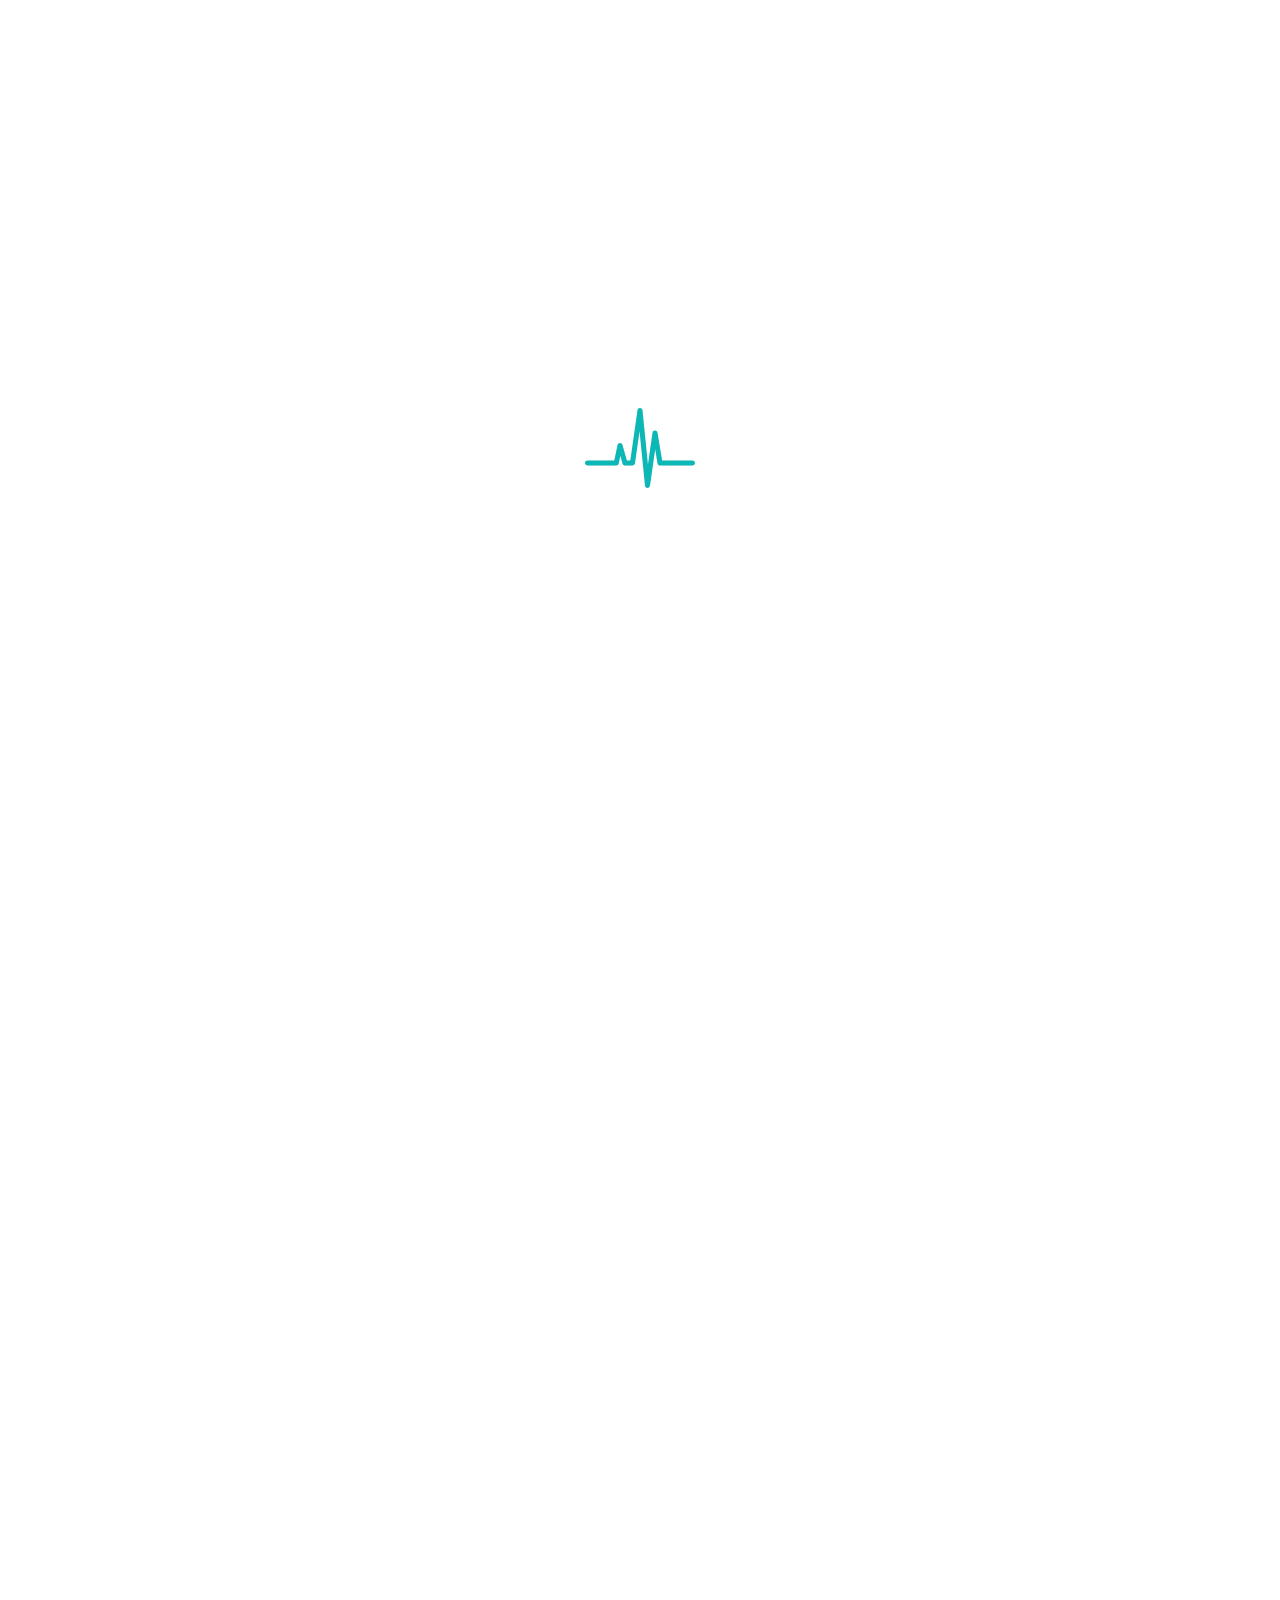
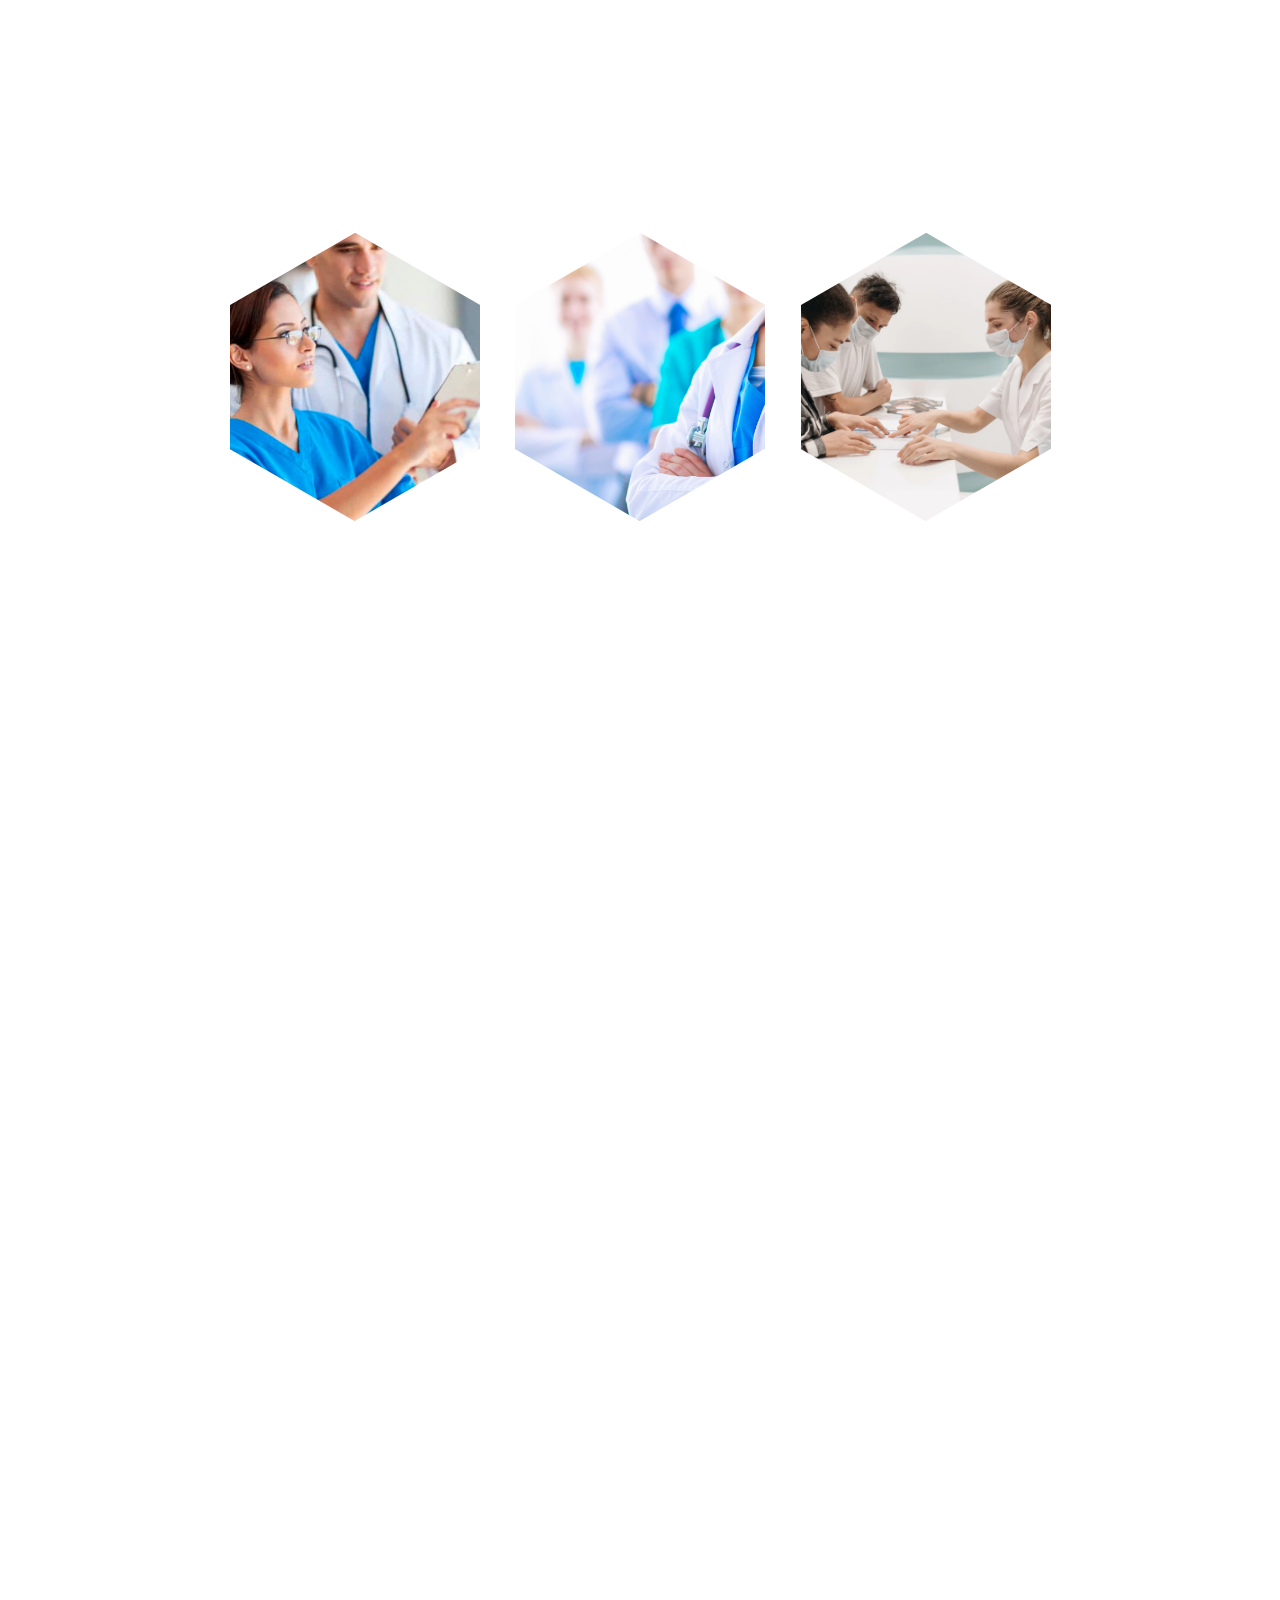
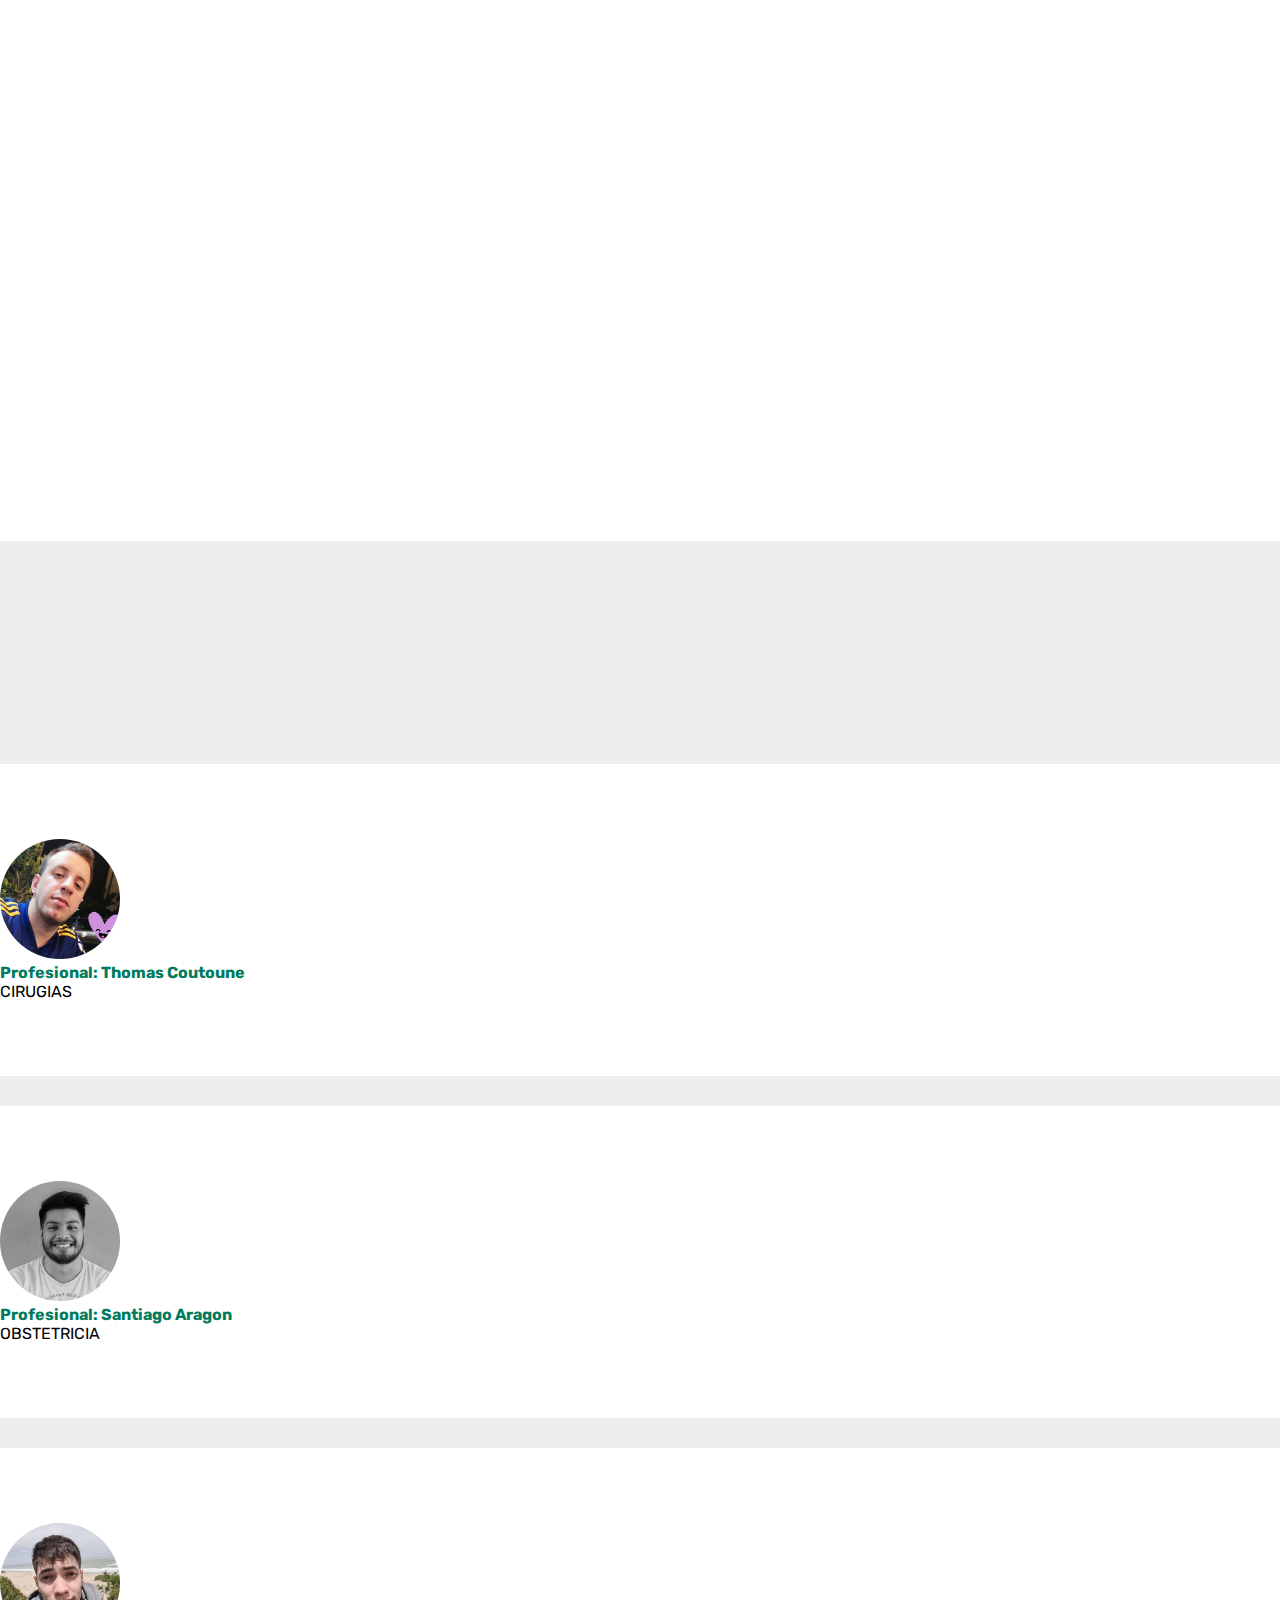
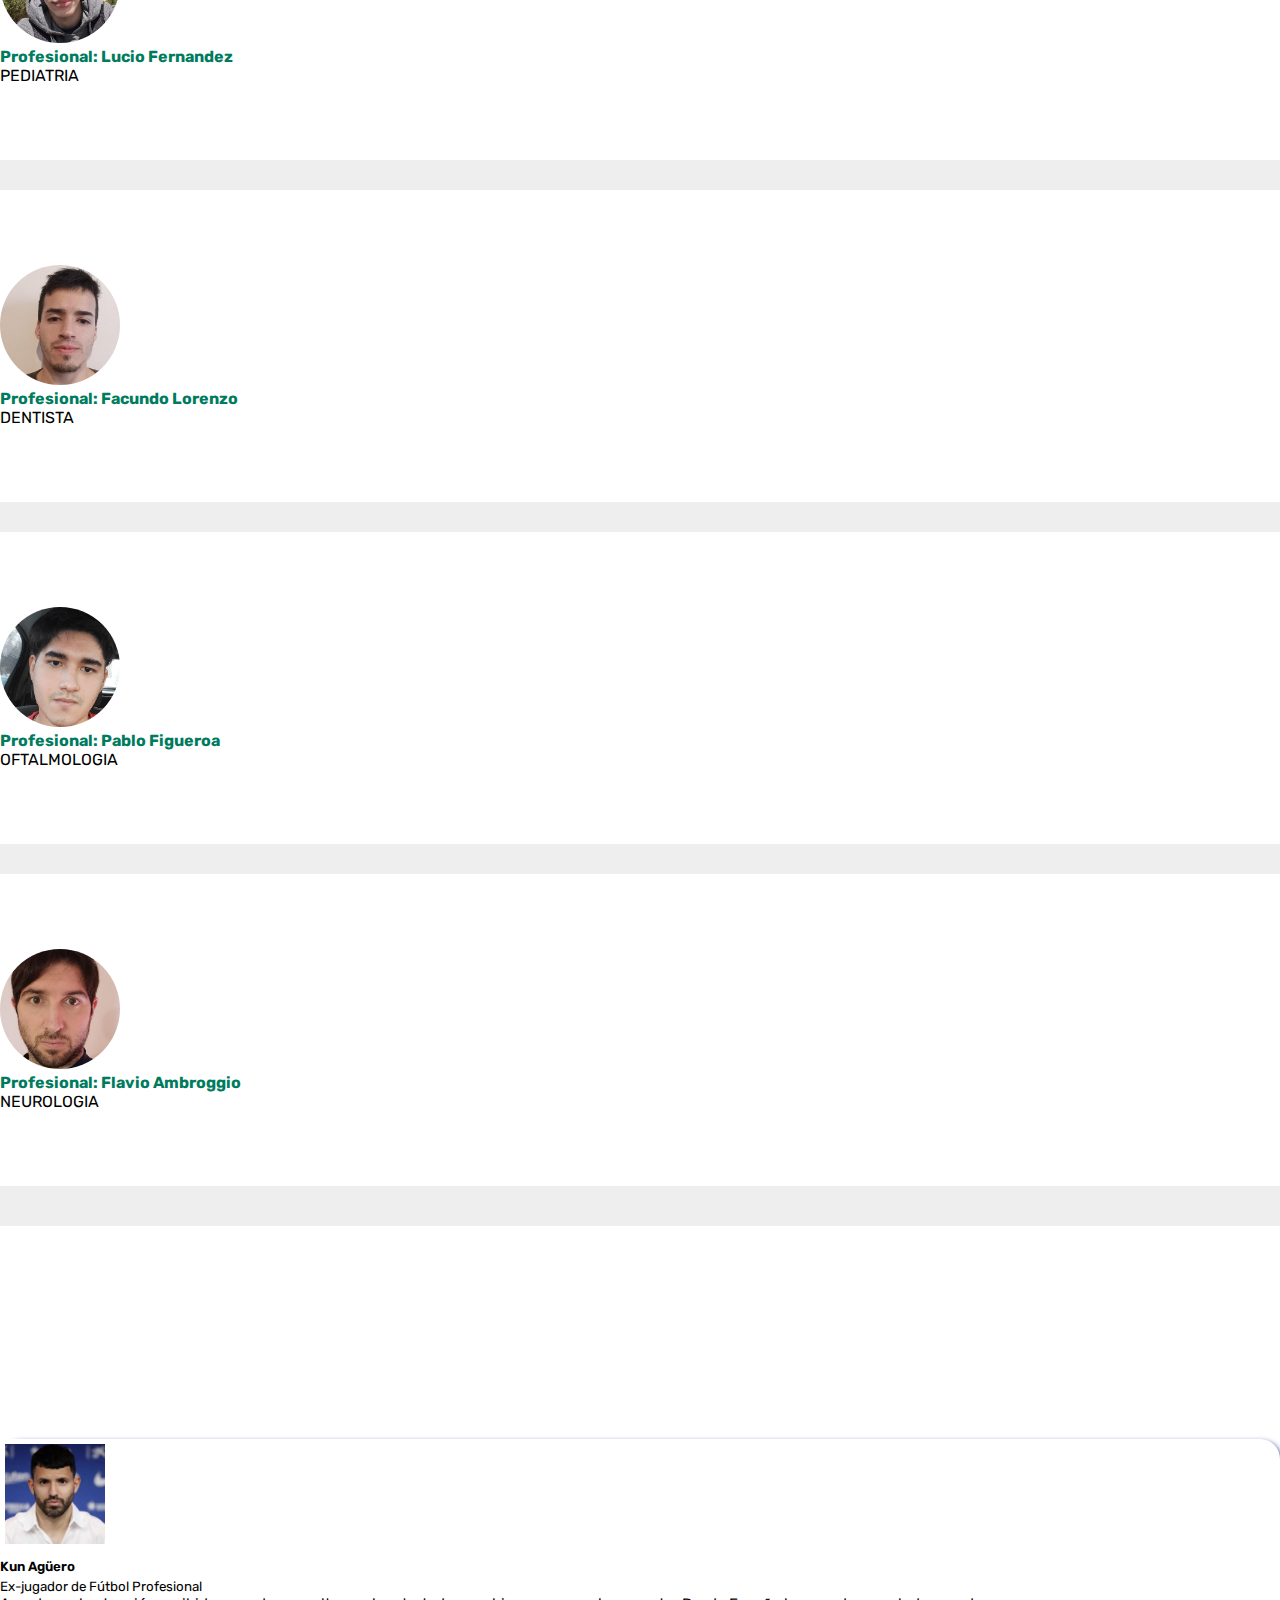
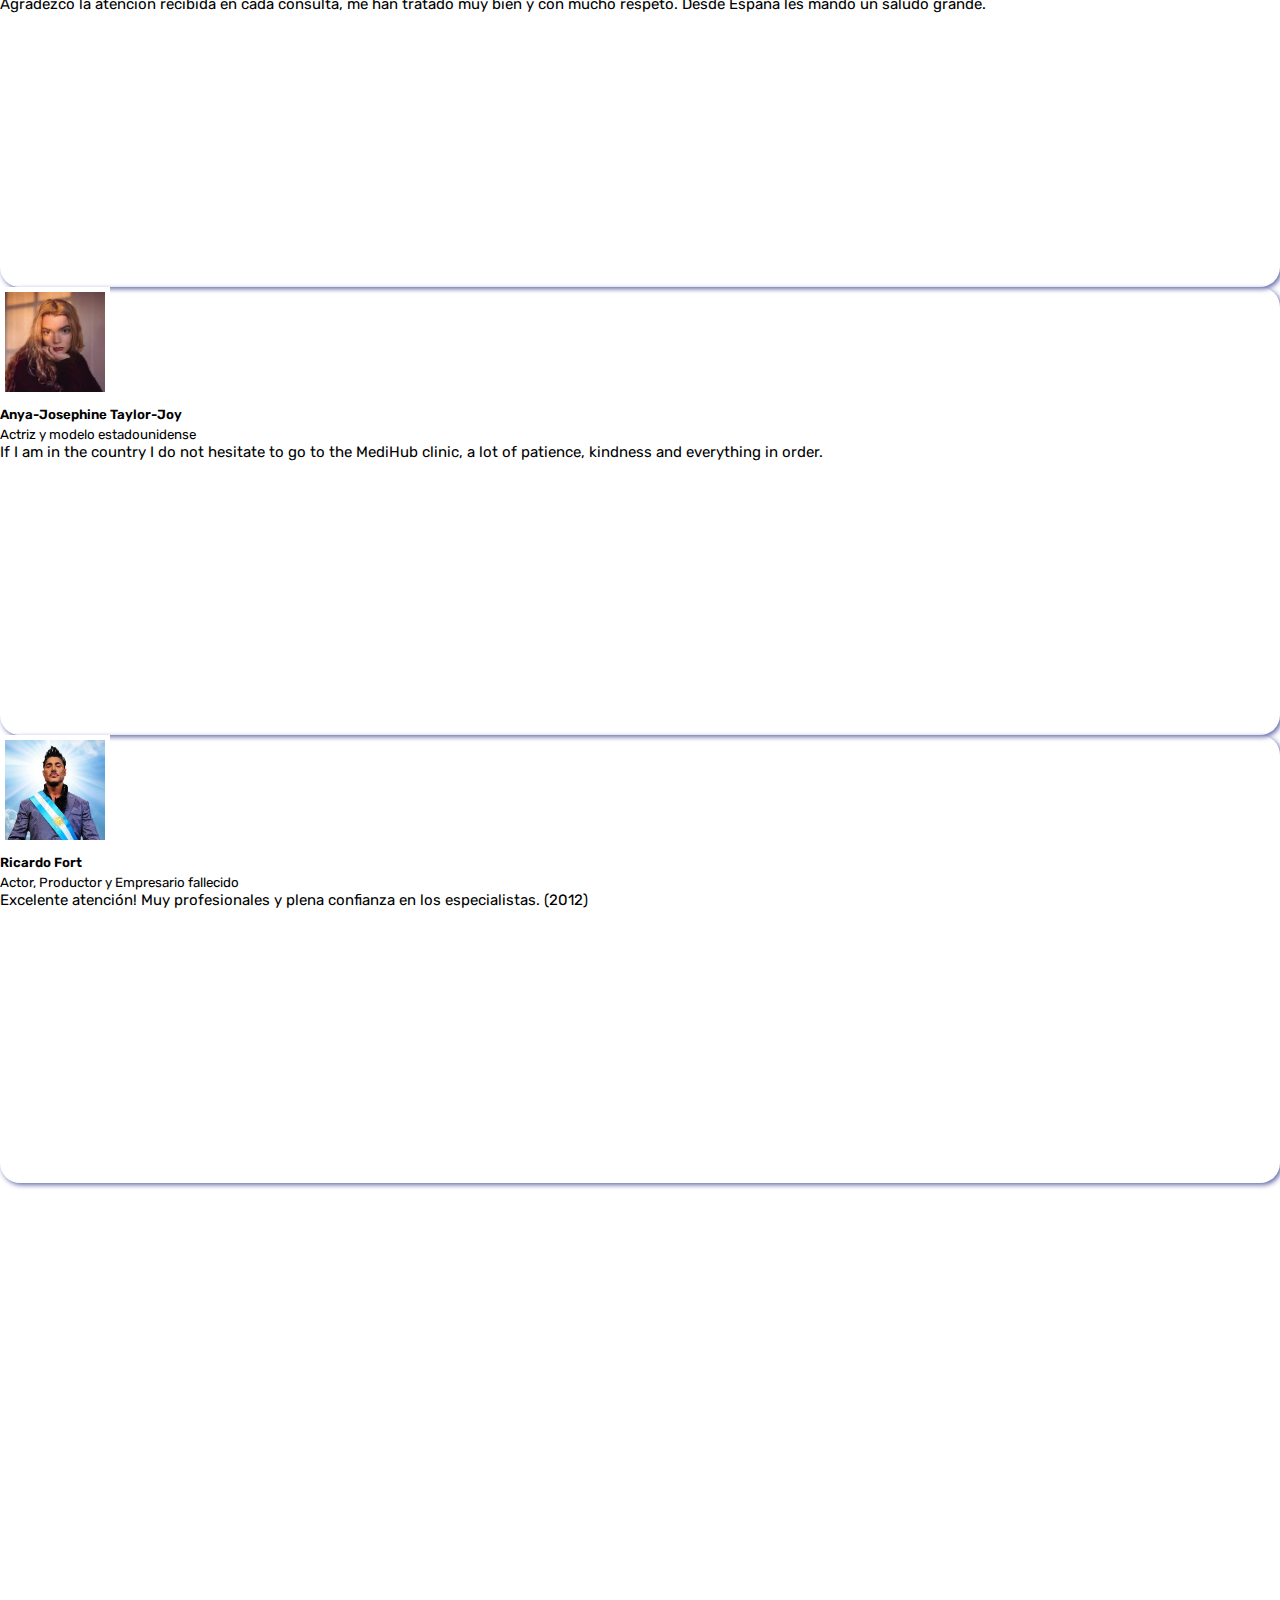
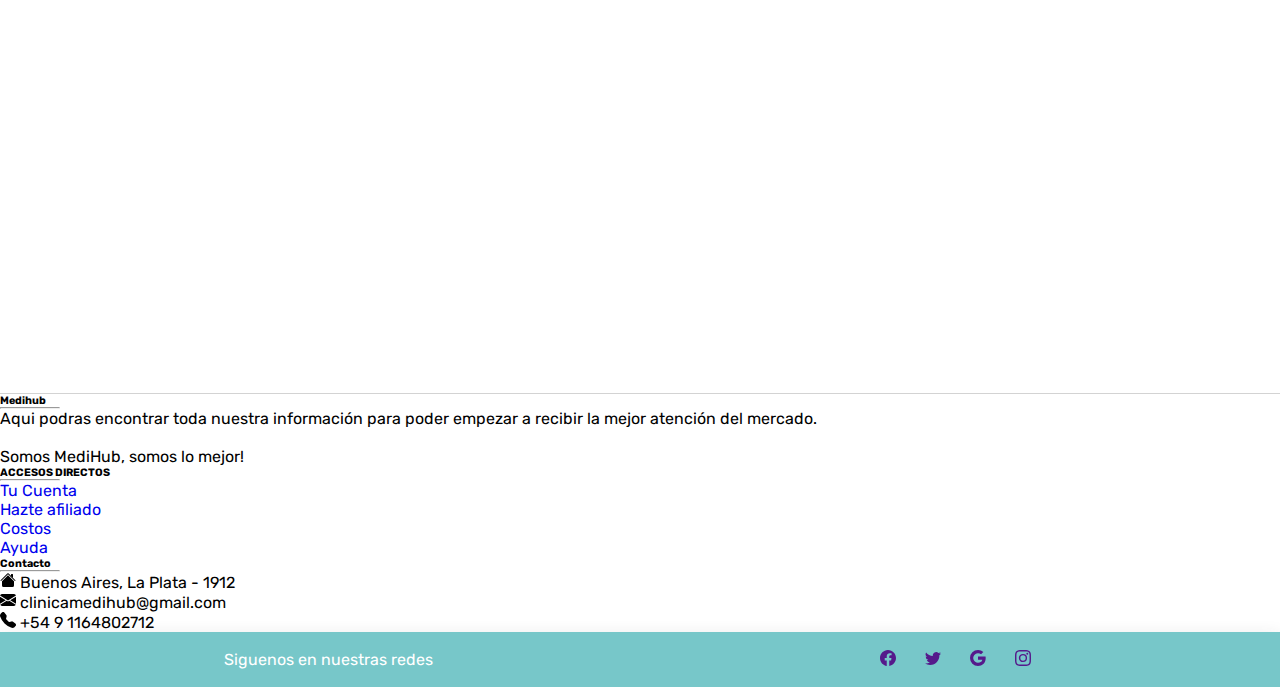
==== commit 624e1e55: "cambios admin" ====
--- a/src/main/resources/static/web/index.html
+++ b/src/main/resources/static/web/index.html
@@ -238,17 +238,12 @@
 
             <div class="sub-titulos" data-aos="zoom-in">
                 <div class="row">
-                    <<<<<<< HEAD <h2 class="row__title fs-1"><i class="fa-solid fa-heart-pulse"></i>
-                        Nuestros Pilares <i class="fa-solid fa-heart-pulse"></i></h2>
-                        <h3 class="row__sub fs-5">Somos claros en cuanto a nuestros objetivos para que no dudes en
-                            elegirnos
-                        </h3>
-                        =======
-                        <h2 class="row__title fs-1"><i class="fa-solid fa-heart-pulse icon-heart"></i>
-                            Nuestros Pilares <i class="fa-solid fa-heart-pulse icon-heart"></i></h2>
-                        <h3 class="row__sub fs-5">Somos claros en cuanto a nuestros objetivos para que no dudes en
-                            elegirnos</h3>
-                        >>>>>>> 16da9cfbb3307c1b4bf2ea7ece30cd805a0156d0
+
+                    <h2 class="row__title fs-1"><i class="fa-solid fa-heart-pulse icon-heart"></i>
+                        Nuestros Pilares <i class="fa-solid fa-heart-pulse icon-heart"></i></h2>
+                    <h3 class="row__sub fs-5">Somos claros en cuanto a nuestros objetivos para que no dudes en
+                        elegirnos</h3>
+
                 </div>
             </div>
 
@@ -829,8 +824,7 @@
                                     </p>
                                     <p>No te pierdas la oportunidad de comprar al mejor precio disponible.</p>
                                     <p>Accede ahora mismo a nuestra tienda y consigue todo sin moverte de tu casa!</p>
-                                    <a href="./productos.html"><button class="btn btn-primary mt-4">Ir a la tienda<span
-                                                class="load loading"></span></button></a>
+                                    <a href="./productos.html"><button class="btn btn-primary mt-4">Ir a la tienda</button></a>
 
                                 </div>
 
